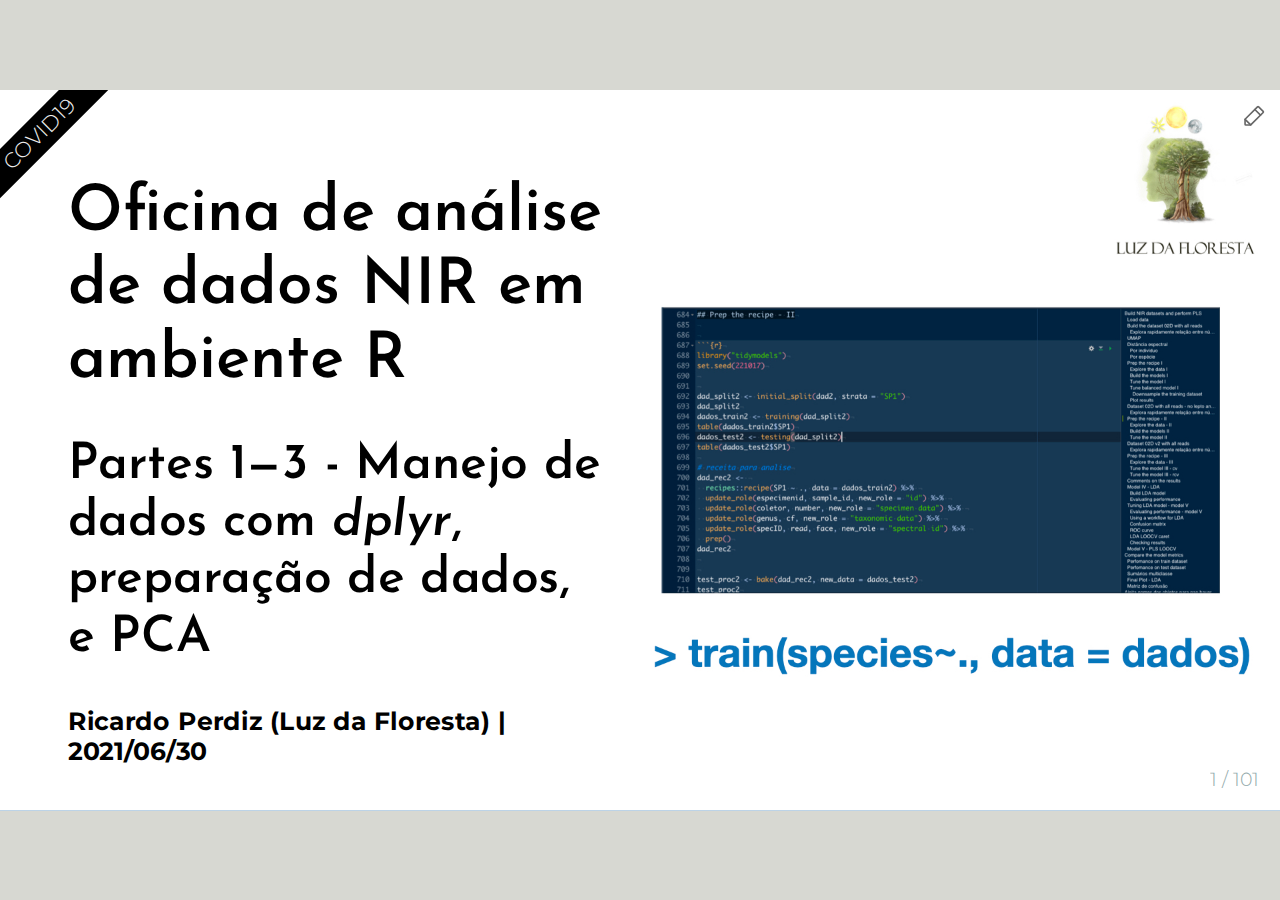
==== 01_dia1/index.html @ 1ee4d9cb "primeiro commit" ====
<!DOCTYPE html>
<html lang="" xml:lang="">
  <head>
    <title>Oficina de análise de dados NIR em ambiente R</title>
    <meta charset="utf-8" />
    <meta name="author" content="Ricardo Perdiz (Luz da Floresta)" />
    <script src="libs/header-attrs-2.10/header-attrs.js"></script>
    <link href="libs/tile-view-0.2.6/tile-view.css" rel="stylesheet" />
    <script src="libs/tile-view-0.2.6/tile-view.js"></script>
    <script src="libs/fabric-4.3.1/fabric.min.js"></script>
    <link href="libs/xaringanExtra-scribble-0.0.1/scribble.css" rel="stylesheet" />
    <script src="libs/xaringanExtra-scribble-0.0.1/scribble.js"></script>
    <script>document.addEventListener('DOMContentLoaded', function() { window.xeScribble = new Scribble({"pen_color":["#FF0000"],"pen_size":3,"eraser_size":30,"palette":[]}) })</script>
    <link href="libs/tachyons-4.12.0/tachyons.min.css" rel="stylesheet" />
    <script src="libs/xaringanExtra_fit-screen-0.2.6/fit-screen.js"></script>
    <link href="libs/panelset-0.2.6/panelset.css" rel="stylesheet" />
    <script src="libs/panelset-0.2.6/panelset.js"></script>
    <meta name="description" content="Oficina para aprendizagem prática em ambiente R de ferramentas para manipular, pré-processar e analisar dados de espectroscopia no infravermelho próximo (NIR)."/>
    <meta name="generator" content="xaringan e remark.js"/>
    <meta name="gitlab-repo" content="ricoperdiz/oficina-dados-nir"/>
    <meta name="twitter:title" content="Oficina de análise de dados NIR em ambiente R - Partes 1—3 - Manejo de dados com *dplyr*, preparação de dados, e PCA"/>
    <meta name="twitter:description" content="Oficina para aprendizagem prática em ambiente R de ferramentas para manipular, pré-processar e analisar dados de espectroscopia no infravermelho próximo (NIR)."/>
    <meta name="twitter:url" content="https://oficina-dados-nir-dia01.netlify.app"/>
    <meta name="twitter:image:src" content="https://gitlab.com/ricoperdiz/oficina-dados-nir/-/blob/main/01_dia1/share-card.png"/>
    <meta name="twitter:image:alt" content="Slide título da oficina Análise de dados NIR em ambiente R: Manejo de dados com *dplyr*, preparação de dados, e PCA, apresentado de forma privada a um grupo de estudantes no dia 30 de junho de 2021."/>
    <meta name="twitter:card" content="summary_large_image"/>
    <meta name="twitter:creator" content="@ricoperdiz"/>
    <meta name="twitter:site" content="@ricoperdiz"/>
    <meta property="og:title" content="Oficina de análise de dados NIR em ambiente R - Partes 1—3 - Manejo de dados com *dplyr*, preparação de dados, e PCA"/>
    <meta property="og:description" content="Oficina para aprendizagem prática em ambiente R de ferramentas para manipular, pré-processar e analisar dados de espectroscopia no infravermelho próximo (NIR)."/>
    <meta property="og:url" content="https://oficina-dados-nir-dia01.netlify.app"/>
    <meta property="og:image" content="https://gitlab.com/ricoperdiz/oficina-dados-nir/-/blob/main/01_dia1/share-card.png"/>
    <meta property="og:image:alt" content="Slide título da oficina Análise de dados NIR em ambiente R: Manejo de dados com *dplyr*, preparação de dados, e PCA, apresentado de forma privada a um grupo de estudantes no dia 30 de junho de 2021."/>
    <meta property="og:type" content="website"/>
    <meta property="og:locale" content="en_US"/>
    <meta property="article:author" content="Ricardo de Oliveira Perdiz"/>
    <link rel="stylesheet" href="css/xaringan-themer.css" type="text/css" />
    <link rel="stylesheet" href="css/footer-header.css" type="text/css" />
    <link rel="stylesheet" href="css/ribbon.css" type="text/css" />
    <link rel="stylesheet" href="css/custom.css" type="text/css" />
  </head>
  <body>
    <textarea id="source">








layout: false

name: title
class: left, bottom
background-image: url("figuras/title-slide.001.jpeg")
background-size: contain

.pull-left[

# .midlarge[.black[Oficina de análise de dados NIR em ambiente R]]

## .mid[.black[Partes 1—3 - Manejo de dados com *dplyr*, preparação de dados, e PCA]]

#### .large[.black[Ricardo Perdiz (Luz da Floresta) | 2021/06/30]]

]

&lt;div class="cr cr-top cr-left cr-sticky cr-black"&gt;COVID19&lt;/div&gt;

---



class: middle, center, hide_logo
background-image: url("figuras/who-am-i.001.jpeg")
background-size: cover


.pull-left[

### Sobre mim

&lt;img style="border-radius: 60%;" src="figuras/ROPerdiz.jpg" width="100px"/&gt;

  **Dr. em Botânica (INPA)**  
  **Analista de dados**  
  
  [&lt;svg viewBox="0 0 496 512" style="height:1em;position:relative;display:inline-block;top:.1em;" xmlns="http://www.w3.org/2000/svg"&gt;  &lt;path d="M165.9 397.4c0 2-2.3 3.6-5.2 3.6-3.3.3-5.6-1.3-5.6-3.6 0-2 2.3-3.6 5.2-3.6 3-.3 5.6 1.3 5.6 3.6zm-31.1-4.5c-.7 2 1.3 4.3 4.3 4.9 2.6 1 5.6 0 6.2-2s-1.3-4.3-4.3-5.2c-2.6-.7-5.5.3-6.2 2.3zm44.2-1.7c-2.9.7-4.9 2.6-4.6 4.9.3 2 2.9 3.3 5.9 2.6 2.9-.7 4.9-2.6 4.6-4.6-.3-1.9-3-3.2-5.9-2.9zM244.8 8C106.1 8 0 113.3 0 252c0 110.9 69.8 205.8 169.5 239.2 12.8 2.3 17.3-5.6 17.3-12.1 0-6.2-.3-40.4-.3-61.4 0 0-70 15-84.7-29.8 0 0-11.4-29.1-27.8-36.6 0 0-22.9-15.7 1.6-15.4 0 0 24.9 2 38.6 25.8 21.9 38.6 58.6 27.5 72.9 20.9 2.3-16 8.8-27.1 16-33.7-55.9-6.2-112.3-14.3-112.3-110.5 0-27.5 7.6-41.3 23.6-58.9-2.6-6.5-11.1-33.3 2.6-67.9 20.9-6.5 69 27 69 27 20-5.6 41.5-8.5 62.8-8.5s42.8 2.9 62.8 8.5c0 0 48.1-33.6 69-27 13.7 34.7 5.2 61.4 2.6 67.9 16 17.7 25.8 31.5 25.8 58.9 0 96.5-58.9 104.2-114.8 110.5 9.2 7.9 17 22.9 17 46.4 0 33.7-.3 75.4-.3 83.6 0 6.5 4.6 14.4 17.3 12.1C428.2 457.8 496 362.9 496 252 496 113.3 383.5 8 244.8 8zM97.2 352.9c-1.3 1-1 3.3.7 5.2 1.6 1.6 3.9 2.3 5.2 1 1.3-1 1-3.3-.7-5.2-1.6-1.6-3.9-2.3-5.2-1zm-10.8-8.1c-.7 1.3.3 2.9 2.3 3.9 1.6 1 3.6.7 4.3-.7.7-1.3-.3-2.9-2.3-3.9-2-.6-3.6-.3-4.3.7zm32.4 35.6c-1.6 1.3-1 4.3 1.3 6.2 2.3 2.3 5.2 2.6 6.5 1 1.3-1.3.7-4.3-1.3-6.2-2.2-2.3-5.2-2.6-6.5-1zm-11.4-14.7c-1.6 1-1.6 3.6 0 5.9 1.6 2.3 4.3 3.3 5.6 2.3 1.6-1.3 1.6-3.9 0-6.2-1.4-2.3-4-3.3-5.6-2z"&gt;&lt;/path&gt;&lt;/svg&gt; @ricoperdiz](https://github.com/ricoperdiz)  
  [&lt;svg viewBox="0 0 512 512" style="height:1em;position:relative;display:inline-block;top:.1em;" xmlns="http://www.w3.org/2000/svg"&gt;  &lt;path d="M459.37 151.716c.325 4.548.325 9.097.325 13.645 0 138.72-105.583 298.558-298.558 298.558-59.452 0-114.68-17.219-161.137-47.106 8.447.974 16.568 1.299 25.34 1.299 49.055 0 94.213-16.568 130.274-44.832-46.132-.975-84.792-31.188-98.112-72.772 6.498.974 12.995 1.624 19.818 1.624 9.421 0 18.843-1.3 27.614-3.573-48.081-9.747-84.143-51.98-84.143-102.985v-1.299c13.969 7.797 30.214 12.67 47.431 13.319-28.264-18.843-46.781-51.005-46.781-87.391 0-19.492 5.197-37.36 14.294-52.954 51.655 63.675 129.3 105.258 216.365 109.807-1.624-7.797-2.599-15.918-2.599-24.04 0-57.828 46.782-104.934 104.934-104.934 30.213 0 57.502 12.67 76.67 33.137 23.715-4.548 46.456-13.32 66.599-25.34-7.798 24.366-24.366 44.833-46.132 57.827 21.117-2.273 41.584-8.122 60.426-16.243-14.292 20.791-32.161 39.308-52.628 54.253z"&gt;&lt;/path&gt;&lt;/svg&gt; @ricoperdiz](https://twitter.com/ricoperdiz)  
  [&lt;svg viewBox="0 0 512 512" style="height:1em;position:relative;display:inline-block;top:.1em;" xmlns="http://www.w3.org/2000/svg"&gt;  &lt;path d="M326.612 185.391c59.747 59.809 58.927 155.698.36 214.59-.11.12-.24.25-.36.37l-67.2 67.2c-59.27 59.27-155.699 59.262-214.96 0-59.27-59.26-59.27-155.7 0-214.96l37.106-37.106c9.84-9.84 26.786-3.3 27.294 10.606.648 17.722 3.826 35.527 9.69 52.721 1.986 5.822.567 12.262-3.783 16.612l-13.087 13.087c-28.026 28.026-28.905 73.66-1.155 101.96 28.024 28.579 74.086 28.749 102.325.51l67.2-67.19c28.191-28.191 28.073-73.757 0-101.83-3.701-3.694-7.429-6.564-10.341-8.569a16.037 16.037 0 0 1-6.947-12.606c-.396-10.567 3.348-21.456 11.698-29.806l21.054-21.055c5.521-5.521 14.182-6.199 20.584-1.731a152.482 152.482 0 0 1 20.522 17.197zM467.547 44.449c-59.261-59.262-155.69-59.27-214.96 0l-67.2 67.2c-.12.12-.25.25-.36.37-58.566 58.892-59.387 154.781.36 214.59a152.454 152.454 0 0 0 20.521 17.196c6.402 4.468 15.064 3.789 20.584-1.731l21.054-21.055c8.35-8.35 12.094-19.239 11.698-29.806a16.037 16.037 0 0 0-6.947-12.606c-2.912-2.005-6.64-4.875-10.341-8.569-28.073-28.073-28.191-73.639 0-101.83l67.2-67.19c28.239-28.239 74.3-28.069 102.325.51 27.75 28.3 26.872 73.934-1.155 101.96l-13.087 13.087c-4.35 4.35-5.769 10.79-3.783 16.612 5.864 17.194 9.042 34.999 9.69 52.721.509 13.906 17.454 20.446 27.294 10.606l37.106-37.106c59.271-59.259 59.271-155.699.001-214.959z"&gt;&lt;/path&gt;&lt;/svg&gt; ricardoperdiz.com](https://ricardoperdiz.com)  
  [&lt;svg viewBox="0 0 512 512" style="height:1em;position:relative;display:inline-block;top:.1em;" xmlns="http://www.w3.org/2000/svg"&gt;  &lt;path d="M440 6.5L24 246.4c-34.4 19.9-31.1 70.8 5.7 85.9L144 379.6V464c0 46.4 59.2 65.5 86.6 28.6l43.8-59.1 111.9 46.2c5.9 2.4 12.1 3.6 18.3 3.6 8.2 0 16.3-2.1 23.6-6.2 12.8-7.2 21.6-20 23.9-34.5l59.4-387.2c6.1-40.1-36.9-68.8-71.5-48.9zM192 464v-64.6l36.6 15.1L192 464zm212.6-28.7l-153.8-63.5L391 169.5c10.7-15.5-9.5-33.5-23.7-21.2L155.8 332.6 48 288 464 48l-59.4 387.3z"&gt;&lt;/path&gt;&lt;/svg&gt; ricoperdiz@gmail.com](mailto:ricoperdiz@gmail.com)  

]

&lt;div class="cr cr-top cr-left cr-sticky cr-black"&gt;COVID19&lt;/div&gt;

---

layout: true

&lt;div class="cr cr-top cr-left cr-sticky cr-black"&gt;COVID19&lt;/div&gt;

&lt;a class="footer-link" href="https://gitlab.com/ricoperdiz/oficina-dados-nir"&gt;Análise de dados NIR em R&lt;/a&gt;

---

# Sumário


### Uma breve [introdução](#intro)

--

### Manipulação de dados com o pacote [dplyr](#dplyr)

--

### [Preparação dos dados](#prep-dados) para análise

--

### Análise de componentes principais [(PCA)](#pca)

---
name: intro
# "There should be one – and preferably only one – obvious way to do it." (The Zen of Python)&lt;sup&gt;1&lt;/sup&gt;

--

#### *Paradigma em linguagens de programação.*  

--

## "There’s more than one way to do it" (**Perl**, **R**)


.footnote2[
1: [The Zen of Python](https://zen-of-python.info/beautiful-is-better-than-ugly.html)
]


---

# Há mais de uma maneira de se fazer uma determinada ação no R


```r
plot(mtcars$hp, mtcars$mpg)


plot(mpg ~ hp, data = mtcars)

library(lattice)
xyplot(mpg ~ hp, data = mtcars)

library(ggplot2)
ggplot(mtcars, aes(x = hp, y = mpg)) + geom_point()
```

???

Várias maneiras de se fazer algo em R, todas com vantagens e desvantagens.
O guia de desenvolvedor do Python afirma:
R é muito diferente de Python nesse aspecto. Uma vantagem da diversidade de interfaces do R é que ela pode se desenvolver com o tempo e se ajustar às diferentes necessidades dos usuários.

---
class:center, inverse, middle

# Por que ensinar ferramentas do *tidyverse*, *caret* e *tidymodels*?

--

### Enraizar a idéia de ter *UM* conjunto de ferramentas para trabalhar e analisar os dados

---

# Instruções gerais


```r
data.frame(a = 1:10, b = 1:10)
```

--

### Um código por linha!


```r
data.frame(
  a = 1:10,
  b = 1:10)
```

---

# Instruções gerais

### Dúvidas?

--

### Dúvidas de R básico, eu vou apontar onde descobrir a solução, mas não vou focar em resolver nesta oficina.

--

### Podem parar e perguntar!


---

# Dados para a oficina

--

### 1. Conjunto de dados `nir_data`&lt;sup&gt;1&lt;/sup&gt;, que acompanha o pacote `NIRtools`&lt;sup&gt;2&lt;/sup&gt;.  
--

### 2. Próprios dados


.footnote2[
1. Perdiz (2020) Delimitação específica e filogeografia do complexo *Protium aracouchini* (Aubl.) Marchand (Burseraceae). Tese de doutorado. Programa de pós-graduação em Ciências Biológicas, INPA, Manaus, Amazonas, Brasil. &lt;https://repositorio.inpa.gov.br/handle/1/36948&gt;  

2. Perdiz (2021) &lt;https://github.com/ricoperdiz/NIRtools&gt;  

]

???

Vou utilizar o conjunto de dados `nir_data`, um subconjunto proveniente de minha tese de doutorado (Perdiz 2020), e que acompanha o pacote `NIRtools` (Perdiz 2021) para servir como exemplo para as análises neste tutorial.
Vale ressaltar que esse conjunto de dados é **extremamente pequeno**, por isso desconsidere os resultados das análises.
Ele servirá apenas de guia para abordar os procedimentos aqui abordados.  

---
name: dados
## Importação dos dados `nir_data`&lt;sup&gt;1&lt;/sup&gt;

Para ler o conjunto de dados que utilizarei nesta oficina, basta rodar o comando abaixo:


```r
dados &lt;-
  read.table("https://raw.githubusercontent.com/ricoperdiz/NIRtools/master/inst/extdata/nir_data.csv", sep = "\t", header = TRUE, as.is = TRUE)
```

.footnote2[

1. Perdiz (2020) &lt;https://repositorio.inpa.gov.br/handle/1/36948&gt;  

]

--

De maneira alternativa, você pode ler estes dados utilizando a função `fread()` do pacote `data.table`:


```r
library("data.table")
dados &lt;-
  fread("https://raw.githubusercontent.com/ricoperdiz/NIRtools/master/inst/extdata/nir_data.csv")
```



---

## Importação de dados próprios

De maneira alternativa, como no exemplo anterior, você pode utilizar a função `fread()` do pacote `data.table`. Esta função não exige a especificação do separador, pois é automaticamente descoberto:


```r
library("data.table")
dados &lt;- fread("MEUSDADOS.csv")
```

---

## Transformação do `data.frame` em um `tibble`&lt;sup&gt;1&lt;/sup&gt;


```r
library("tibble")
dados &lt;- as_tibble(dados)
head(dados)
```

```
## # A tibble: 6 × 1,562
##   especimenid SP1            face  coletor number X10001.03 X3999.64 X4003.497
##         &lt;int&gt; &lt;chr&gt;          &lt;chr&gt; &lt;chr&gt;    &lt;int&gt;     &lt;dbl&gt;    &lt;dbl&gt;     &lt;dbl&gt;
## 1       10194 P. aracouchini abax… Perdiz…   2856     0.278    0.596     0.596
## 2       10194 P. aracouchini adax… Perdiz…   2856     0.254    0.567     0.567
## 3       10194 P. aracouchini abax… Perdiz…   2856     0.273    0.581     0.582
## 4       10194 P. aracouchini adax… Perdiz…   2856     0.258    0.576     0.577
## 5       10194 P. aracouchini abax… Perdiz…   2856     0.278    0.596     0.596
## 6       10194 P. aracouchini adax… Perdiz…   2856     0.254    0.567     0.567
## # … with 1,554 more variables: X4007.354 &lt;dbl&gt;, X4011.211 &lt;dbl&gt;,
## #   X4015.068 &lt;dbl&gt;, X4018.925 &lt;dbl&gt;, X4022.781 &lt;dbl&gt;, X4026.638 &lt;dbl&gt;,
## #   X4030.495 &lt;dbl&gt;, X4034.352 &lt;dbl&gt;, X4038.209 &lt;dbl&gt;, X4042.066 &lt;dbl&gt;,
## #   X4045.923 &lt;dbl&gt;, X4049.78 &lt;dbl&gt;, X4053.637 &lt;dbl&gt;, X4057.494 &lt;dbl&gt;,
## #   X4061.351 &lt;dbl&gt;, X4065.208 &lt;dbl&gt;, X4069.065 &lt;dbl&gt;, X4072.922 &lt;dbl&gt;,
## #   X4076.779 &lt;dbl&gt;, X4080.635 &lt;dbl&gt;, X4084.492 &lt;dbl&gt;, X4088.349 &lt;dbl&gt;,
## #   X4092.206 &lt;dbl&gt;, X4096.063 &lt;dbl&gt;, X4099.92 &lt;dbl&gt;, X4103.777 &lt;dbl&gt;, …
```

.footnote2[

1. Este passo **NÃO É NECESSÁRIO**. Ele facilita apenas a visualização dos dados no console, e indica o tipo de cada variável em seu conjunto de dados. Saiba mais sobre um `tibble` em [https://r4ds.had.co.nz/tibbles.html](https://r4ds.had.co.nz/tibbles.html).  

]

---


## Checagem básica

Primeiras 10 linhas e 5 colunas


```r
dados[1:10, 1:5]
```

```
## # A tibble: 10 × 5
##    especimenid SP1            face    coletor      number
##          &lt;int&gt; &lt;chr&gt;          &lt;chr&gt;   &lt;chr&gt;         &lt;int&gt;
##  1       10194 P. aracouchini abaxial Perdiz, R.O.   2856
##  2       10194 P. aracouchini adaxial Perdiz, R.O.   2856
##  3       10194 P. aracouchini abaxial Perdiz, R.O.   2856
##  4       10194 P. aracouchini adaxial Perdiz, R.O.   2856
##  5       10194 P. aracouchini abaxial Perdiz, R.O.   2856
##  6       10194 P. aracouchini adaxial Perdiz, R.O.   2856
##  7       10194 P. aracouchini abaxial Perdiz, R.O.   2856
##  8       10194 P. aracouchini adaxial Perdiz, R.O.   2856
##  9       10196 P. aracouchini abaxial Perdiz, R.O.   2858
## 10       10196 P. aracouchini adaxial Perdiz, R.O.   2858
```

---

## Estrutura dos dados


```r
str(dados[, 1:15])
```

```
## tibble [48 × 15] (S3: tbl_df/tbl/data.frame)
##  $ especimenid: int [1:48] 10194 10194 10194 10194 10194 10194 10194 10194 10196 10196 ...
##  $ SP1        : chr [1:48] "P. aracouchini" "P. aracouchini" "P. aracouchini" "P. aracouchini" ...
##  $ face       : chr [1:48] "abaxial" "adaxial" "abaxial" "adaxial" ...
##  $ coletor    : chr [1:48] "Perdiz, R.O." "Perdiz, R.O." "Perdiz, R.O." "Perdiz, R.O." ...
##  $ number     : int [1:48] 2856 2856 2856 2856 2856 2856 2856 2856 2858 2858 ...
##  $ X10001.03  : num [1:48] 0.278 0.254 0.273 0.258 0.278 ...
##  $ X3999.64   : num [1:48] 0.596 0.567 0.581 0.576 0.596 ...
##  $ X4003.497  : num [1:48] 0.596 0.567 0.582 0.577 0.596 ...
##  $ X4007.354  : num [1:48] 0.596 0.567 0.582 0.577 0.596 ...
##  $ X4011.211  : num [1:48] 0.596 0.567 0.582 0.577 0.596 ...
##  $ X4015.068  : num [1:48] 0.596 0.567 0.581 0.576 0.596 ...
##  $ X4018.925  : num [1:48] 0.595 0.566 0.58 0.575 0.595 ...
##  $ X4022.781  : num [1:48] 0.593 0.565 0.579 0.574 0.593 ...
##  $ X4026.638  : num [1:48] 0.592 0.563 0.578 0.573 0.592 ...
##  $ X4030.495  : num [1:48] 0.59 0.562 0.576 0.571 0.59 ...
##  - attr(*, ".internal.selfref")=&lt;externalptr&gt;
```

---

## Contagem de número de amostras por determinada categoria

`SP1` é a variável que contem nome de espécie em meu conjunto de dados: 


```r
table(dados$SP1)
```

```
## 
## P. aracouchini   P. calanense 
##             24             24
```


---

.pull-left[
## Plot - `NIRtools`&lt;sup&gt;1&lt;/sup&gt;

Função `nirdf()`&lt;sup&gt;2,3&lt;/sup&gt; converte um objeto com dados NIR em um objeto de classe `nirdf`, o que permite então utilizar u método próprio para plotar em R usando a função `plot()`.  


```r
nirdad &lt;-
  NIRtools::nirdf(
    dados,
    category = "SP1",
    measure_columns = grep("^X", names(dados), value = TRUE),
    measure_columns_prefix = "X"
  )
```
]

.pull-right[

```r
plot(nirdad, "SP1",
     cex_pt = .7,
     cex_leg = 2,
     text_font = 3)
```

![](index_files/figure-html/unnamed-chunk-14-1.png)&lt;!-- --&gt;
]

.footnote2[
1. Perdiz (2021). &lt;https://github.com/ricoperdiz/NIRtools&gt;.  
2. Ver tutorial em &lt;https://github.com/ricoperdiz/NIRtools&gt; para aprender a usar a função `nirdad`.  

3. Outra alternativa é utilizar os passos contidos em &lt;http://botanicaamazonica.wiki.br/labotam/doku.php?id=analises:nir:ver_spectra&gt;, de autoria do [Dr. Alberto Vicentini (INPA)](http://botanicaamazonica.wiki.br/labotam/doku.php?id=alunos:a.vicentini:inicio).  
]

---
name: dplyr
class: inverse, center, middle

# Manipulação de dados com o pacote *dplyr*

---
class: middle

.pull-left[
# O que é o dplyr?

![](doubt-1246169-639x521.jpg)

]

--

.pull-right[

### Funções ou **verbos** para manipular e sumarizar dados tabulados.  

### **Não** é um pacote de **ações rápidas**.  

### Nomes de funções facilitam a memorização.  

### Nomes sem aspas dentro das funções!

]

???

Este pacote possui uma série de funções/**verbos** para manipular e sumarizar dados tabulados.  
Não é o pacote mais rápido ou eficiente para fazer tais ações.  
Porém, o uso de funções cujos nomes nos remetem às ações que efetuamos rotineiramente com dados facilita a memorização.  
Somado a isso, não temos a necessidade de usar aspas nos nomes das variáveis, o que acelera a digitação.  

---

## Principais funções do pacote `dplyr`

* Seleção de colunas - `select()`

--

* Ordenar linhas - `arrange()`

--

* Filtrar linhas - `filter()`

--

* Criar novas colunas - `mutate()`

--

* Sumarizar resultados - `summarise()`

--

* Função especial para agrupamentos - `group_by()`

---

## Carregando o pacote


```r
library("dplyr")
```

---

## Atenção na hora de carregar os pacotes

--

### Ordem de carregar pacotes é IMPORTANTE!



```r
library("MASS")
library("dplyr")
```

![](figuras/library-mass-dplyr.png)

---

### `select()` do dplyr funciona!


```r
select(mtcars, mpg)
```

![](figuras/library-mass-dplyr-ok.png)

---

### Conflito com funções de mesmo nome!


```r
library("dplyr")
library("MASS")
```

![](figuras/library-dplyr-mass.png)

---

### Erro em `select()` do dplyr!


```r
select(mtcars, mpg)
```

![](figuras/library-dplyr-mass-error.png)

---

## Selecionando colunas com `select()`

**Podemos selecionar quantas colunas desejarmos.**  

--

### Uma coluna


```r
select(dados, especimenid)
```

```
## # A tibble: 48 × 1
##    especimenid
##          &lt;int&gt;
##  1       10194
##  2       10194
##  3       10194
##  4       10194
##  5       10194
##  6       10194
##  7       10194
##  8       10194
##  9       10196
## 10       10196
## # … with 38 more rows
```

???

Para selecionar uma coluna, usamos a função select().
O primeiro argumento é o nome do data.frame, `dados`; a partir do segundo argumento, colocamos os nomes das colunas sem aspas.

---

## Selecionando colunas com `select()`

### *Duas* colunas


```r
select(dados, especimenid, SP1)
```

```
## # A tibble: 48 × 2
##    especimenid SP1           
##          &lt;int&gt; &lt;chr&gt;         
##  1       10194 P. aracouchini
##  2       10194 P. aracouchini
##  3       10194 P. aracouchini
##  4       10194 P. aracouchini
##  5       10194 P. aracouchini
##  6       10194 P. aracouchini
##  7       10194 P. aracouchini
##  8       10194 P. aracouchini
##  9       10196 P. aracouchini
## 10       10196 P. aracouchini
## # … with 38 more rows
```

---

## Selecionando colunas com `select()`

### *Múltiplas* colunas


```r
select(dados, especimenid, SP1, coletor, number)
```

```
## # A tibble: 48 × 4
##    especimenid SP1            coletor      number
##          &lt;int&gt; &lt;chr&gt;          &lt;chr&gt;         &lt;int&gt;
##  1       10194 P. aracouchini Perdiz, R.O.   2856
##  2       10194 P. aracouchini Perdiz, R.O.   2856
##  3       10194 P. aracouchini Perdiz, R.O.   2856
##  4       10194 P. aracouchini Perdiz, R.O.   2856
##  5       10194 P. aracouchini Perdiz, R.O.   2856
##  6       10194 P. aracouchini Perdiz, R.O.   2856
##  7       10194 P. aracouchini Perdiz, R.O.   2856
##  8       10194 P. aracouchini Perdiz, R.O.   2856
##  9       10196 P. aracouchini Perdiz, R.O.   2858
## 10       10196 P. aracouchini Perdiz, R.O.   2858
## # … with 38 more rows
```

---

## Remoção de colunas

### Uma coluna


```r
dados_1colunaremovida &lt;- select(dados, -especimenid)
head(dados_1colunaremovida)
```

```
## # A tibble: 6 × 1,561
##   SP1    face  coletor number X10001.03 X3999.64 X4003.497 X4007.354 X4011.211
##   &lt;chr&gt;  &lt;chr&gt; &lt;chr&gt;    &lt;int&gt;     &lt;dbl&gt;    &lt;dbl&gt;     &lt;dbl&gt;     &lt;dbl&gt;     &lt;dbl&gt;
## 1 P. ar… abax… Perdiz…   2856     0.278    0.596     0.596     0.596     0.596
## 2 P. ar… adax… Perdiz…   2856     0.254    0.567     0.567     0.567     0.567
## 3 P. ar… abax… Perdiz…   2856     0.273    0.581     0.582     0.582     0.582
## 4 P. ar… adax… Perdiz…   2856     0.258    0.576     0.577     0.577     0.577
## 5 P. ar… abax… Perdiz…   2856     0.278    0.596     0.596     0.596     0.596
## 6 P. ar… adax… Perdiz…   2856     0.254    0.567     0.567     0.567     0.567
## # … with 1,552 more variables: X4015.068 &lt;dbl&gt;, X4018.925 &lt;dbl&gt;,
## #   X4022.781 &lt;dbl&gt;, X4026.638 &lt;dbl&gt;, X4030.495 &lt;dbl&gt;, X4034.352 &lt;dbl&gt;,
## #   X4038.209 &lt;dbl&gt;, X4042.066 &lt;dbl&gt;, X4045.923 &lt;dbl&gt;, X4049.78 &lt;dbl&gt;,
## #   X4053.637 &lt;dbl&gt;, X4057.494 &lt;dbl&gt;, X4061.351 &lt;dbl&gt;, X4065.208 &lt;dbl&gt;,
## #   X4069.065 &lt;dbl&gt;, X4072.922 &lt;dbl&gt;, X4076.779 &lt;dbl&gt;, X4080.635 &lt;dbl&gt;,
## #   X4084.492 &lt;dbl&gt;, X4088.349 &lt;dbl&gt;, X4092.206 &lt;dbl&gt;, X4096.063 &lt;dbl&gt;,
## #   X4099.92 &lt;dbl&gt;, X4103.777 &lt;dbl&gt;, X4107.634 &lt;dbl&gt;, X4111.491 &lt;dbl&gt;, …
```


---

## Remoção de colunas

### Duas colunas


```r
dados_2colunasremovidas &lt;- select(dados, -especimenid, -SP1)
head(dados_2colunasremovidas)
```

```
## # A tibble: 6 × 1,560
##   face    coletor      number X10001.03 X3999.64 X4003.497 X4007.354 X4011.211
##   &lt;chr&gt;   &lt;chr&gt;         &lt;int&gt;     &lt;dbl&gt;    &lt;dbl&gt;     &lt;dbl&gt;     &lt;dbl&gt;     &lt;dbl&gt;
## 1 abaxial Perdiz, R.O.   2856     0.278    0.596     0.596     0.596     0.596
## 2 adaxial Perdiz, R.O.   2856     0.254    0.567     0.567     0.567     0.567
## 3 abaxial Perdiz, R.O.   2856     0.273    0.581     0.582     0.582     0.582
## 4 adaxial Perdiz, R.O.   2856     0.258    0.576     0.577     0.577     0.577
## 5 abaxial Perdiz, R.O.   2856     0.278    0.596     0.596     0.596     0.596
## 6 adaxial Perdiz, R.O.   2856     0.254    0.567     0.567     0.567     0.567
## # … with 1,552 more variables: X4015.068 &lt;dbl&gt;, X4018.925 &lt;dbl&gt;,
## #   X4022.781 &lt;dbl&gt;, X4026.638 &lt;dbl&gt;, X4030.495 &lt;dbl&gt;, X4034.352 &lt;dbl&gt;,
## #   X4038.209 &lt;dbl&gt;, X4042.066 &lt;dbl&gt;, X4045.923 &lt;dbl&gt;, X4049.78 &lt;dbl&gt;,
## #   X4053.637 &lt;dbl&gt;, X4057.494 &lt;dbl&gt;, X4061.351 &lt;dbl&gt;, X4065.208 &lt;dbl&gt;,
## #   X4069.065 &lt;dbl&gt;, X4072.922 &lt;dbl&gt;, X4076.779 &lt;dbl&gt;, X4080.635 &lt;dbl&gt;,
## #   X4084.492 &lt;dbl&gt;, X4088.349 &lt;dbl&gt;, X4092.206 &lt;dbl&gt;, X4096.063 &lt;dbl&gt;,
## #   X4099.92 &lt;dbl&gt;, X4103.777 &lt;dbl&gt;, X4107.634 &lt;dbl&gt;, X4111.491 &lt;dbl&gt;, …
```


---

## Remoção de colunas

### Múltiplas colunas


```r
multiplas_colunas_removidas &lt;- select(dados, -one_of(c("especimenid", "SP1", "face")))
head(multiplas_colunas_removidas)
```

```
## # A tibble: 6 × 1,559
##   coletor    number X10001.03 X3999.64 X4003.497 X4007.354 X4011.211 X4015.068
##   &lt;chr&gt;       &lt;int&gt;     &lt;dbl&gt;    &lt;dbl&gt;     &lt;dbl&gt;     &lt;dbl&gt;     &lt;dbl&gt;     &lt;dbl&gt;
## 1 Perdiz, R…   2856     0.278    0.596     0.596     0.596     0.596     0.596
## 2 Perdiz, R…   2856     0.254    0.567     0.567     0.567     0.567     0.567
## 3 Perdiz, R…   2856     0.273    0.581     0.582     0.582     0.582     0.581
## 4 Perdiz, R…   2856     0.258    0.576     0.577     0.577     0.577     0.576
## 5 Perdiz, R…   2856     0.278    0.596     0.596     0.596     0.596     0.596
## 6 Perdiz, R…   2856     0.254    0.567     0.567     0.567     0.567     0.567
## # … with 1,551 more variables: X4018.925 &lt;dbl&gt;, X4022.781 &lt;dbl&gt;,
## #   X4026.638 &lt;dbl&gt;, X4030.495 &lt;dbl&gt;, X4034.352 &lt;dbl&gt;, X4038.209 &lt;dbl&gt;,
## #   X4042.066 &lt;dbl&gt;, X4045.923 &lt;dbl&gt;, X4049.78 &lt;dbl&gt;, X4053.637 &lt;dbl&gt;,
## #   X4057.494 &lt;dbl&gt;, X4061.351 &lt;dbl&gt;, X4065.208 &lt;dbl&gt;, X4069.065 &lt;dbl&gt;,
## #   X4072.922 &lt;dbl&gt;, X4076.779 &lt;dbl&gt;, X4080.635 &lt;dbl&gt;, X4084.492 &lt;dbl&gt;,
## #   X4088.349 &lt;dbl&gt;, X4092.206 &lt;dbl&gt;, X4096.063 &lt;dbl&gt;, X4099.92 &lt;dbl&gt;,
## #   X4103.777 &lt;dbl&gt;, X4107.634 &lt;dbl&gt;, X4111.491 &lt;dbl&gt;, X4115.348 &lt;dbl&gt;, …
```

---

## Reordenar colunas


```r
select(dados, SP1, number, coletor)
```

```
## # A tibble: 48 × 3
##    SP1            number coletor     
##    &lt;chr&gt;           &lt;int&gt; &lt;chr&gt;       
##  1 P. aracouchini   2856 Perdiz, R.O.
##  2 P. aracouchini   2856 Perdiz, R.O.
##  3 P. aracouchini   2856 Perdiz, R.O.
##  4 P. aracouchini   2856 Perdiz, R.O.
##  5 P. aracouchini   2856 Perdiz, R.O.
##  6 P. aracouchini   2856 Perdiz, R.O.
##  7 P. aracouchini   2856 Perdiz, R.O.
##  8 P. aracouchini   2856 Perdiz, R.O.
##  9 P. aracouchini   2858 Perdiz, R.O.
## 10 P. aracouchini   2858 Perdiz, R.O.
## # … with 38 more rows
```

---

## Reordenar colunas com `everything()`


```r
select(dados, coletor, number, everything())
```

```
## # A tibble: 48 × 1,562
##    coletor      number especimenid SP1      face  X10001.03 X3999.64 X4003.497
##    &lt;chr&gt;         &lt;int&gt;       &lt;int&gt; &lt;chr&gt;    &lt;chr&gt;     &lt;dbl&gt;    &lt;dbl&gt;     &lt;dbl&gt;
##  1 Perdiz, R.O.   2856       10194 P. arac… abax…     0.278    0.596     0.596
##  2 Perdiz, R.O.   2856       10194 P. arac… adax…     0.254    0.567     0.567
##  3 Perdiz, R.O.   2856       10194 P. arac… abax…     0.273    0.581     0.582
##  4 Perdiz, R.O.   2856       10194 P. arac… adax…     0.258    0.576     0.577
##  5 Perdiz, R.O.   2856       10194 P. arac… abax…     0.278    0.596     0.596
##  6 Perdiz, R.O.   2856       10194 P. arac… adax…     0.254    0.567     0.567
##  7 Perdiz, R.O.   2856       10194 P. arac… abax…     0.273    0.581     0.582
##  8 Perdiz, R.O.   2856       10194 P. arac… adax…     0.258    0.576     0.577
##  9 Perdiz, R.O.   2858       10196 P. arac… abax…     0.274    0.681     0.681
## 10 Perdiz, R.O.   2858       10196 P. arac… adax…     0.278    0.673     0.672
## # … with 38 more rows, and 1,554 more variables: X4007.354 &lt;dbl&gt;,
## #   X4011.211 &lt;dbl&gt;, X4015.068 &lt;dbl&gt;, X4018.925 &lt;dbl&gt;, X4022.781 &lt;dbl&gt;,
## #   X4026.638 &lt;dbl&gt;, X4030.495 &lt;dbl&gt;, X4034.352 &lt;dbl&gt;, X4038.209 &lt;dbl&gt;,
## #   X4042.066 &lt;dbl&gt;, X4045.923 &lt;dbl&gt;, X4049.78 &lt;dbl&gt;, X4053.637 &lt;dbl&gt;,
## #   X4057.494 &lt;dbl&gt;, X4061.351 &lt;dbl&gt;, X4065.208 &lt;dbl&gt;, X4069.065 &lt;dbl&gt;,
## #   X4072.922 &lt;dbl&gt;, X4076.779 &lt;dbl&gt;, X4080.635 &lt;dbl&gt;, X4084.492 &lt;dbl&gt;,
## #   X4088.349 &lt;dbl&gt;, X4092.206 &lt;dbl&gt;, X4096.063 &lt;dbl&gt;, X4099.92 &lt;dbl&gt;, …
```

---

## Funções auxiliares de `select()`

Há verbos que auxiliam a busca das colunas desejadas.
São eles:  

--

* `starts_with()`: Coluna começa com um prefixo X;
* `ends_with()`: Termina com um sufixo X;
* `contains()`: Contem uma determinada palavra;
* `matches()`: Busca uma expressão regular (veja `?regex`);
* `num_range()`: Busca uma amplitude numérica.

---

## `starts_with()`


```r
select(dados, starts_with("col"))
```

```
## # A tibble: 48 × 1
##    coletor     
##    &lt;chr&gt;       
##  1 Perdiz, R.O.
##  2 Perdiz, R.O.
##  3 Perdiz, R.O.
##  4 Perdiz, R.O.
##  5 Perdiz, R.O.
##  6 Perdiz, R.O.
##  7 Perdiz, R.O.
##  8 Perdiz, R.O.
##  9 Perdiz, R.O.
## 10 Perdiz, R.O.
## # … with 38 more rows
```

---

## `ends_with()`


```r
select(dados, ends_with("r"))
```

```
## # A tibble: 48 × 2
##    coletor      number
##    &lt;chr&gt;         &lt;int&gt;
##  1 Perdiz, R.O.   2856
##  2 Perdiz, R.O.   2856
##  3 Perdiz, R.O.   2856
##  4 Perdiz, R.O.   2856
##  5 Perdiz, R.O.   2856
##  6 Perdiz, R.O.   2856
##  7 Perdiz, R.O.   2856
##  8 Perdiz, R.O.   2856
##  9 Perdiz, R.O.   2858
## 10 Perdiz, R.O.   2858
## # … with 38 more rows
```

---

## `contains()`


```r
select(dados, contains("ol"))
```

```
## # A tibble: 48 × 1
##    coletor     
##    &lt;chr&gt;       
##  1 Perdiz, R.O.
##  2 Perdiz, R.O.
##  3 Perdiz, R.O.
##  4 Perdiz, R.O.
##  5 Perdiz, R.O.
##  6 Perdiz, R.O.
##  7 Perdiz, R.O.
##  8 Perdiz, R.O.
##  9 Perdiz, R.O.
## 10 Perdiz, R.O.
## # … with 38 more rows
```

---

## `matches()`


```r
select(dados, matches("^X[0-9]+\\.97$"))
```

```
## # A tibble: 48 × 1
##    X8438.97
##       &lt;dbl&gt;
##  1    0.294
##  2    0.271
##  3    0.290
##  4    0.275
##  5    0.294
##  6    0.271
##  7    0.290
##  8    0.275
##  9    0.285
## 10    0.290
## # … with 38 more rows
```

---

## `num_range()`


```r
select(dados, num_range("X", seq(from = 3999.64, to = 4007.354, by = 3.857)))
```

```
## # A tibble: 48 × 3
##    X3999.64 X4003.497 X4007.354
##       &lt;dbl&gt;     &lt;dbl&gt;     &lt;dbl&gt;
##  1    0.596     0.596     0.596
##  2    0.567     0.567     0.567
##  3    0.581     0.582     0.582
##  4    0.576     0.577     0.577
##  5    0.596     0.596     0.596
##  6    0.567     0.567     0.567
##  7    0.581     0.582     0.582
##  8    0.576     0.577     0.577
##  9    0.681     0.681     0.681
## 10    0.673     0.672     0.672
## # … with 38 more rows
```

---

## Combinações de linhas distintas - `distinct()`

Ao selecionar diversas colunas, podemos querer ver combinações distintas de linhas.  

--

Usamos então a função `distinct()` para obter essas combinações:


```r
distinct(dados, coletor, number, SP1)
```

```
## # A tibble: 6 × 3
##   SP1            coletor      number
##   &lt;chr&gt;          &lt;chr&gt;         &lt;int&gt;
## 1 P. aracouchini Perdiz, R.O.   2856
## 2 P. aracouchini Perdiz, R.O.   2858
## 3 P. aracouchini Perdiz, R.O.   2859
## 4 P. calanense   Perdiz, R.O.   3236
## 5 P. calanense   Perdiz, R.O.   3237
## 6 P. calanense   Perdiz, R.O.   3239
```

---

## Ordenar linhas - `arrange()`


```r
arrange(dados, number)
```

```
## # A tibble: 48 × 1,562
##    especimenid SP1        face   coletor   number X10001.03 X3999.64 X4003.497
##          &lt;int&gt; &lt;chr&gt;      &lt;chr&gt;  &lt;chr&gt;      &lt;int&gt;     &lt;dbl&gt;    &lt;dbl&gt;     &lt;dbl&gt;
##  1       10194 P. aracou… abaxi… Perdiz, …   2856     0.278    0.596     0.596
##  2       10194 P. aracou… adaxi… Perdiz, …   2856     0.254    0.567     0.567
##  3       10194 P. aracou… abaxi… Perdiz, …   2856     0.273    0.581     0.582
##  4       10194 P. aracou… adaxi… Perdiz, …   2856     0.258    0.576     0.577
##  5       10194 P. aracou… abaxi… Perdiz, …   2856     0.278    0.596     0.596
##  6       10194 P. aracou… adaxi… Perdiz, …   2856     0.254    0.567     0.567
##  7       10194 P. aracou… abaxi… Perdiz, …   2856     0.273    0.581     0.582
##  8       10194 P. aracou… adaxi… Perdiz, …   2856     0.258    0.576     0.577
##  9       10196 P. aracou… abaxi… Perdiz, …   2858     0.274    0.681     0.681
## 10       10196 P. aracou… adaxi… Perdiz, …   2858     0.278    0.673     0.672
## # … with 38 more rows, and 1,554 more variables: X4007.354 &lt;dbl&gt;,
## #   X4011.211 &lt;dbl&gt;, X4015.068 &lt;dbl&gt;, X4018.925 &lt;dbl&gt;, X4022.781 &lt;dbl&gt;,
## #   X4026.638 &lt;dbl&gt;, X4030.495 &lt;dbl&gt;, X4034.352 &lt;dbl&gt;, X4038.209 &lt;dbl&gt;,
## #   X4042.066 &lt;dbl&gt;, X4045.923 &lt;dbl&gt;, X4049.78 &lt;dbl&gt;, X4053.637 &lt;dbl&gt;,
## #   X4057.494 &lt;dbl&gt;, X4061.351 &lt;dbl&gt;, X4065.208 &lt;dbl&gt;, X4069.065 &lt;dbl&gt;,
## #   X4072.922 &lt;dbl&gt;, X4076.779 &lt;dbl&gt;, X4080.635 &lt;dbl&gt;, X4084.492 &lt;dbl&gt;,
## #   X4088.349 &lt;dbl&gt;, X4092.206 &lt;dbl&gt;, X4096.063 &lt;dbl&gt;, X4099.92 &lt;dbl&gt;, …
```

---

## Ordenar linhas - `arrange()`


```r
arrange(dados, desc(number))
```

```
## # A tibble: 48 × 1,562
##    especimenid SP1          face   coletor number X10001.03 X3999.64 X4003.497
##          &lt;int&gt; &lt;chr&gt;        &lt;chr&gt;  &lt;chr&gt;    &lt;int&gt;     &lt;dbl&gt;    &lt;dbl&gt;     &lt;dbl&gt;
##  1       12650 P. calanense abaxi… Perdiz…   3239     0.349    0.733     0.733
##  2       12650 P. calanense adaxi… Perdiz…   3239     0.342    0.744     0.744
##  3       12650 P. calanense abaxi… Perdiz…   3239     0.342    0.713     0.714
##  4       12650 P. calanense adaxi… Perdiz…   3239     0.355    0.773     0.773
##  5       12650 P. calanense abaxi… Perdiz…   3239     0.349    0.733     0.733
##  6       12650 P. calanense adaxi… Perdiz…   3239     0.342    0.744     0.744
##  7       12650 P. calanense abaxi… Perdiz…   3239     0.342    0.713     0.714
##  8       12650 P. calanense adaxi… Perdiz…   3239     0.355    0.773     0.773
##  9       12648 P. calanense abaxi… Perdiz…   3237     0.402    0.745     0.746
## 10       12648 P. calanense adaxi… Perdiz…   3237     0.389    0.757     0.757
## # … with 38 more rows, and 1,554 more variables: X4007.354 &lt;dbl&gt;,
## #   X4011.211 &lt;dbl&gt;, X4015.068 &lt;dbl&gt;, X4018.925 &lt;dbl&gt;, X4022.781 &lt;dbl&gt;,
## #   X4026.638 &lt;dbl&gt;, X4030.495 &lt;dbl&gt;, X4034.352 &lt;dbl&gt;, X4038.209 &lt;dbl&gt;,
## #   X4042.066 &lt;dbl&gt;, X4045.923 &lt;dbl&gt;, X4049.78 &lt;dbl&gt;, X4053.637 &lt;dbl&gt;,
## #   X4057.494 &lt;dbl&gt;, X4061.351 &lt;dbl&gt;, X4065.208 &lt;dbl&gt;, X4069.065 &lt;dbl&gt;,
## #   X4072.922 &lt;dbl&gt;, X4076.779 &lt;dbl&gt;, X4080.635 &lt;dbl&gt;, X4084.492 &lt;dbl&gt;,
## #   X4088.349 &lt;dbl&gt;, X4092.206 &lt;dbl&gt;, X4096.063 &lt;dbl&gt;, X4099.92 &lt;dbl&gt;, …
```

---

## Filtragem de linhas - `filter()`


```r
filter(dados, SP1 == "P. calanense")
```

```
## # A tibble: 24 × 1,562
##    especimenid SP1          face   coletor number X10001.03 X3999.64 X4003.497
##          &lt;int&gt; &lt;chr&gt;        &lt;chr&gt;  &lt;chr&gt;    &lt;int&gt;     &lt;dbl&gt;    &lt;dbl&gt;     &lt;dbl&gt;
##  1       12647 P. calanense abaxi… Perdiz…   3236     0.322    0.717     0.717
##  2       12647 P. calanense adaxi… Perdiz…   3236     0.329    0.714     0.715
##  3       12647 P. calanense abaxi… Perdiz…   3236     0.340    0.724     0.724
##  4       12647 P. calanense adaxi… Perdiz…   3236     0.320    0.735     0.736
##  5       12647 P. calanense abaxi… Perdiz…   3236     0.322    0.717     0.717
##  6       12647 P. calanense adaxi… Perdiz…   3236     0.329    0.714     0.715
##  7       12647 P. calanense abaxi… Perdiz…   3236     0.340    0.724     0.724
##  8       12647 P. calanense adaxi… Perdiz…   3236     0.320    0.735     0.736
##  9       12648 P. calanense abaxi… Perdiz…   3237     0.402    0.745     0.746
## 10       12648 P. calanense adaxi… Perdiz…   3237     0.389    0.757     0.757
## # … with 14 more rows, and 1,554 more variables: X4007.354 &lt;dbl&gt;,
## #   X4011.211 &lt;dbl&gt;, X4015.068 &lt;dbl&gt;, X4018.925 &lt;dbl&gt;, X4022.781 &lt;dbl&gt;,
## #   X4026.638 &lt;dbl&gt;, X4030.495 &lt;dbl&gt;, X4034.352 &lt;dbl&gt;, X4038.209 &lt;dbl&gt;,
## #   X4042.066 &lt;dbl&gt;, X4045.923 &lt;dbl&gt;, X4049.78 &lt;dbl&gt;, X4053.637 &lt;dbl&gt;,
## #   X4057.494 &lt;dbl&gt;, X4061.351 &lt;dbl&gt;, X4065.208 &lt;dbl&gt;, X4069.065 &lt;dbl&gt;,
## #   X4072.922 &lt;dbl&gt;, X4076.779 &lt;dbl&gt;, X4080.635 &lt;dbl&gt;, X4084.492 &lt;dbl&gt;,
## #   X4088.349 &lt;dbl&gt;, X4092.206 &lt;dbl&gt;, X4096.063 &lt;dbl&gt;, X4099.92 &lt;dbl&gt;, …
```

---

## Filtragem composta


```r
filter(dados, SP1 == "P. calanense", number == 3237)
```

```
## # A tibble: 8 × 1,562
##   especimenid SP1          face    coletor number X10001.03 X3999.64 X4003.497
##         &lt;int&gt; &lt;chr&gt;        &lt;chr&gt;   &lt;chr&gt;    &lt;int&gt;     &lt;dbl&gt;    &lt;dbl&gt;     &lt;dbl&gt;
## 1       12648 P. calanense abaxial Perdiz…   3237     0.402    0.745     0.746
## 2       12648 P. calanense adaxial Perdiz…   3237     0.389    0.757     0.757
## 3       12648 P. calanense abaxial Perdiz…   3237     0.418    0.748     0.749
## 4       12648 P. calanense adaxial Perdiz…   3237     0.363    0.725     0.725
## 5       12648 P. calanense abaxial Perdiz…   3237     0.402    0.745     0.746
## 6       12648 P. calanense adaxial Perdiz…   3237     0.389    0.757     0.757
## 7       12648 P. calanense abaxial Perdiz…   3237     0.418    0.748     0.749
## 8       12648 P. calanense adaxial Perdiz…   3237     0.363    0.725     0.725
## # … with 1,554 more variables: X4007.354 &lt;dbl&gt;, X4011.211 &lt;dbl&gt;,
## #   X4015.068 &lt;dbl&gt;, X4018.925 &lt;dbl&gt;, X4022.781 &lt;dbl&gt;, X4026.638 &lt;dbl&gt;,
## #   X4030.495 &lt;dbl&gt;, X4034.352 &lt;dbl&gt;, X4038.209 &lt;dbl&gt;, X4042.066 &lt;dbl&gt;,
## #   X4045.923 &lt;dbl&gt;, X4049.78 &lt;dbl&gt;, X4053.637 &lt;dbl&gt;, X4057.494 &lt;dbl&gt;,
## #   X4061.351 &lt;dbl&gt;, X4065.208 &lt;dbl&gt;, X4069.065 &lt;dbl&gt;, X4072.922 &lt;dbl&gt;,
## #   X4076.779 &lt;dbl&gt;, X4080.635 &lt;dbl&gt;, X4084.492 &lt;dbl&gt;, X4088.349 &lt;dbl&gt;,
## #   X4092.206 &lt;dbl&gt;, X4096.063 &lt;dbl&gt;, X4099.92 &lt;dbl&gt;, X4103.777 &lt;dbl&gt;, …
```

---
class: inverse, center

## Filtragem composta

### &gt; filter(dados, SP1 == "P. calanense", number == 3237)

--

## É o mesmo que

--

### &gt; filter(dados, SP1 == "P. calanense" &amp; number == 3237)

--

## .bg-green[Vírgula `,` em `filter()` equivale a `&amp;`]

---

## Criar novas colunas - `mutate()`


```r
nova_coluna &lt;- mutate(dados, calanense = ifelse(SP1 == "P. calanense", 1, 0))
select(nova_coluna, SP1, calanense)
```

```
## # A tibble: 48 × 2
##    SP1            calanense
##    &lt;chr&gt;              &lt;dbl&gt;
##  1 P. aracouchini         0
##  2 P. aracouchini         0
##  3 P. aracouchini         0
##  4 P. aracouchini         0
##  5 P. aracouchini         0
##  6 P. aracouchini         0
##  7 P. aracouchini         0
##  8 P. aracouchini         0
##  9 P. aracouchini         0
## 10 P. aracouchini         0
## # … with 38 more rows
```

---

## Sumarizar resultados - `summarise()`


```r
summarise(dados, media_X8438.97 = mean(X8438.97))
```

```
## # A tibble: 1 × 1
##   media_X8438.97
##            &lt;dbl&gt;
## 1          0.327
```

???

A função `summarise()` colapsa um `data.frame` em uma única linha.
No entanto, a verdadeira utilidade dessa função se manifesta ao utilizarmos a função `group_by` para destacar os agrupamentos que desejamos fazer dentro dos dados.

---

## Agrupamentos - `group_by`


```r
dados_agrupados &lt;- group_by(dados, SP1)
dados_agrupados[1:5, 1:10]
```

```
## # A tibble: 5 × 10
## # Groups:   SP1 [1]
##   especimenid SP1            face  coletor number X10001.03 X3999.64 X4003.497
##         &lt;int&gt; &lt;chr&gt;          &lt;chr&gt; &lt;chr&gt;    &lt;int&gt;     &lt;dbl&gt;    &lt;dbl&gt;     &lt;dbl&gt;
## 1       10194 P. aracouchini abax… Perdiz…   2856     0.278    0.596     0.596
## 2       10194 P. aracouchini adax… Perdiz…   2856     0.254    0.567     0.567
## 3       10194 P. aracouchini abax… Perdiz…   2856     0.273    0.581     0.582
## 4       10194 P. aracouchini adax… Perdiz…   2856     0.258    0.576     0.577
## 5       10194 P. aracouchini abax… Perdiz…   2856     0.278    0.596     0.596
## # … with 2 more variables: X4007.354 &lt;dbl&gt;, X4011.211 &lt;dbl&gt;
```

--

Os dados estão agrupados?


```r
is_grouped_df(dados_agrupados)
```

```
## [1] TRUE
```

???

Suponhemos que eu queira ver médias de determinada variável para as espécies de meu conjunto de dados.
Usamos a função `group_by` para agrupar os dados em torno da variável `SP1`.
À primeira vista, não há resultado aparente.  


Porém, ao usarmos essa função `is_grouped_df()`, temos a certeza de que os dados estão agrupados.
Não se preocupem em aprender essa função.
Foquem na lição a seguir.  

---

## Agrupa e sumariza!


```r
summarise(dados_agrupados, media_X8438.97 = mean(X8438.97))
```

```
## # A tibble: 2 × 2
##   SP1            media_X8438.97
##   &lt;chr&gt;                   &lt;dbl&gt;
## 1 P. aracouchini          0.285
## 2 P. calanense            0.369
```

???

Vamos sumarizar os dados para a variável `X8438.97`.

---

## Sumarizar várias colunas


```r
dados_agrupados2 &lt;- 
  group_by(
  select(dados, SP1, ends_with("7")),
  SP1
  )
summarise_all(dados_agrupados2, .funs = mean)
```

```
## # A tibble: 2 × 172
##   SP1     X4003.497 X4053.637 X4103.777 X4153.917 X4204.057 X4238.77 X4254.197
##   &lt;chr&gt;       &lt;dbl&gt;     &lt;dbl&gt;     &lt;dbl&gt;     &lt;dbl&gt;     &lt;dbl&gt;    &lt;dbl&gt;     &lt;dbl&gt;
## 1 P. ara…     0.651     0.626     0.576     0.547     0.544    0.546     0.551
## 2 P. cal…     0.736     0.709     0.653     0.622     0.620    0.625     0.629
## # … with 164 more variables: X4292.767 &lt;dbl&gt;, X4304.337 &lt;dbl&gt;,
## #   X4342.907 &lt;dbl&gt;, X4393.047 &lt;dbl&gt;, X4443.187 &lt;dbl&gt;, X4489.47 &lt;dbl&gt;,
## #   X4493.327 &lt;dbl&gt;, X4543.467 &lt;dbl&gt;, X4582.037 &lt;dbl&gt;, X4593.607 &lt;dbl&gt;,
## #   X4632.177 &lt;dbl&gt;, X4682.317 &lt;dbl&gt;, X4732.457 &lt;dbl&gt;, X4782.597 &lt;dbl&gt;,
## #   X4821.167 &lt;dbl&gt;, X4832.737 &lt;dbl&gt;, X4871.307 &lt;dbl&gt;, X4882.877 &lt;dbl&gt;,
## #   X4921.447 &lt;dbl&gt;, X4971.587 &lt;dbl&gt;, X5017.87 &lt;dbl&gt;, X5021.727 &lt;dbl&gt;,
## #   X5071.867 &lt;dbl&gt;, X5110.437 &lt;dbl&gt;, X5122.007 &lt;dbl&gt;, X5160.577 &lt;dbl&gt;, …
```

---

## Combinando operações com o *pipe* (cano!)

--

### Ferramenta existente em outras linguagens (*bash*, *F#*).  

--

### Simplifica códigos.  

--

### Facilita a leitura.  

--

### Reduz a quantidade de objetos na área de trabalho `ls()`.  

--

### Duas opções:

* `%&gt;%` (pacote *magrittr*)
* `|&gt;` (a partir do R 4.1).

---

## Código sem encadeamento



```r
summarise_all(group_by(filter(select(dados, SP1, ends_with("7")), SP1 == "P. calanense"), SP1), .funs = mean)
```

```
## # A tibble: 1 × 172
##   SP1     X4003.497 X4053.637 X4103.777 X4153.917 X4204.057 X4238.77 X4254.197
##   &lt;chr&gt;       &lt;dbl&gt;     &lt;dbl&gt;     &lt;dbl&gt;     &lt;dbl&gt;     &lt;dbl&gt;    &lt;dbl&gt;     &lt;dbl&gt;
## 1 P. cal…     0.736     0.709     0.653     0.622     0.620    0.625     0.629
## # … with 164 more variables: X4292.767 &lt;dbl&gt;, X4304.337 &lt;dbl&gt;,
## #   X4342.907 &lt;dbl&gt;, X4393.047 &lt;dbl&gt;, X4443.187 &lt;dbl&gt;, X4489.47 &lt;dbl&gt;,
## #   X4493.327 &lt;dbl&gt;, X4543.467 &lt;dbl&gt;, X4582.037 &lt;dbl&gt;, X4593.607 &lt;dbl&gt;,
## #   X4632.177 &lt;dbl&gt;, X4682.317 &lt;dbl&gt;, X4732.457 &lt;dbl&gt;, X4782.597 &lt;dbl&gt;,
## #   X4821.167 &lt;dbl&gt;, X4832.737 &lt;dbl&gt;, X4871.307 &lt;dbl&gt;, X4882.877 &lt;dbl&gt;,
## #   X4921.447 &lt;dbl&gt;, X4971.587 &lt;dbl&gt;, X5017.87 &lt;dbl&gt;, X5021.727 &lt;dbl&gt;,
## #   X5071.867 &lt;dbl&gt;, X5110.437 &lt;dbl&gt;, X5122.007 &lt;dbl&gt;, X5160.577 &lt;dbl&gt;, …
```

---

## Possível solução - criação de objetos intermediários



```r
dados_selecionados &lt;- select(dados, SP1, ends_with("7"))
dados_filtrados &lt;- filter(dados_selecionados, SP1 == "P. calanense")
dados_agrupados3 &lt;- group_by(dados_filtrados, SP1)
summarise_all(dados_agrupados3, .funs = mean)
```

```
## # A tibble: 1 × 172
##   SP1     X4003.497 X4053.637 X4103.777 X4153.917 X4204.057 X4238.77 X4254.197
##   &lt;chr&gt;       &lt;dbl&gt;     &lt;dbl&gt;     &lt;dbl&gt;     &lt;dbl&gt;     &lt;dbl&gt;    &lt;dbl&gt;     &lt;dbl&gt;
## 1 P. cal…     0.736     0.709     0.653     0.622     0.620    0.625     0.629
## # … with 164 more variables: X4292.767 &lt;dbl&gt;, X4304.337 &lt;dbl&gt;,
## #   X4342.907 &lt;dbl&gt;, X4393.047 &lt;dbl&gt;, X4443.187 &lt;dbl&gt;, X4489.47 &lt;dbl&gt;,
## #   X4493.327 &lt;dbl&gt;, X4543.467 &lt;dbl&gt;, X4582.037 &lt;dbl&gt;, X4593.607 &lt;dbl&gt;,
## #   X4632.177 &lt;dbl&gt;, X4682.317 &lt;dbl&gt;, X4732.457 &lt;dbl&gt;, X4782.597 &lt;dbl&gt;,
## #   X4821.167 &lt;dbl&gt;, X4832.737 &lt;dbl&gt;, X4871.307 &lt;dbl&gt;, X4882.877 &lt;dbl&gt;,
## #   X4921.447 &lt;dbl&gt;, X4971.587 &lt;dbl&gt;, X5017.87 &lt;dbl&gt;, X5021.727 &lt;dbl&gt;,
## #   X5071.867 &lt;dbl&gt;, X5110.437 &lt;dbl&gt;, X5122.007 &lt;dbl&gt;, X5160.577 &lt;dbl&gt;, …
```

???

Porém, a criação de objetos intermediários "suja" a área de trabalho com objetos que, muitas vezes, não chegarão a serem utilizados novamente

---

## Vamos encadear com `%&gt;%`


```r
select(dados, SP1, ends_with("7")) %&gt;% 
  filter(., SP1 == "P. calanense") %&gt;% 
  group_by(., SP1) %&gt;% 
  summarise_all(., .funs = mean)
```

```
## # A tibble: 1 × 172
##   SP1     X4003.497 X4053.637 X4103.777 X4153.917 X4204.057 X4238.77 X4254.197
##   &lt;chr&gt;       &lt;dbl&gt;     &lt;dbl&gt;     &lt;dbl&gt;     &lt;dbl&gt;     &lt;dbl&gt;    &lt;dbl&gt;     &lt;dbl&gt;
## 1 P. cal…     0.736     0.709     0.653     0.622     0.620    0.625     0.629
## # … with 164 more variables: X4292.767 &lt;dbl&gt;, X4304.337 &lt;dbl&gt;,
## #   X4342.907 &lt;dbl&gt;, X4393.047 &lt;dbl&gt;, X4443.187 &lt;dbl&gt;, X4489.47 &lt;dbl&gt;,
## #   X4493.327 &lt;dbl&gt;, X4543.467 &lt;dbl&gt;, X4582.037 &lt;dbl&gt;, X4593.607 &lt;dbl&gt;,
## #   X4632.177 &lt;dbl&gt;, X4682.317 &lt;dbl&gt;, X4732.457 &lt;dbl&gt;, X4782.597 &lt;dbl&gt;,
## #   X4821.167 &lt;dbl&gt;, X4832.737 &lt;dbl&gt;, X4871.307 &lt;dbl&gt;, X4882.877 &lt;dbl&gt;,
## #   X4921.447 &lt;dbl&gt;, X4971.587 &lt;dbl&gt;, X5017.87 &lt;dbl&gt;, X5021.727 &lt;dbl&gt;,
## #   X5071.867 &lt;dbl&gt;, X5110.437 &lt;dbl&gt;, X5122.007 &lt;dbl&gt;, X5160.577 &lt;dbl&gt;, …
```

---

## Aplicações de agrupamentos em dados NIR

--

Suponha que você deseja obter valores de média de cada variável NIR por indivíduo.

--

No [conjunto de dados exemplo desta oficina](#dados), `dados`, indivíduos são reconhecidos pela variável `especimenid`.  

--

Logo, esta variável, `especimenid`, será nosso agrupamento.  

---
name: media-individuo
### Média por indivíduo

#### Sem encadeamento (sem uso do operador `%&gt;%`)


```r
summarise_all(
    group_by(select(dados, especimenid, SP1, starts_with("X")), especimenid, SP1),
    .funs = mean)
```

```
## # A tibble: 6 × 1,559
## # Groups:   especimenid [6]
##   especimenid SP1   X10001.03 X3999.64 X4003.497 X4007.354 X4011.211 X4015.068
##         &lt;int&gt; &lt;chr&gt;     &lt;dbl&gt;    &lt;dbl&gt;     &lt;dbl&gt;     &lt;dbl&gt;     &lt;dbl&gt;     &lt;dbl&gt;
## 1       10194 P. a…     0.266    0.580     0.581     0.580     0.580     0.580
## 2       10196 P. a…     0.274    0.692     0.692     0.692     0.691     0.690
## 3       10197 P. a…     0.274    0.680     0.680     0.680     0.680     0.679
## 4       12647 P. c…     0.328    0.723     0.723     0.723     0.723     0.722
## 5       12648 P. c…     0.393    0.744     0.744     0.744     0.744     0.744
## 6       12650 P. c…     0.347    0.741     0.741     0.741     0.741     0.741
## # … with 1,551 more variables: X4018.925 &lt;dbl&gt;, X4022.781 &lt;dbl&gt;,
## #   X4026.638 &lt;dbl&gt;, X4030.495 &lt;dbl&gt;, X4034.352 &lt;dbl&gt;, X4038.209 &lt;dbl&gt;,
## #   X4042.066 &lt;dbl&gt;, X4045.923 &lt;dbl&gt;, X4049.78 &lt;dbl&gt;, X4053.637 &lt;dbl&gt;,
## #   X4057.494 &lt;dbl&gt;, X4061.351 &lt;dbl&gt;, X4065.208 &lt;dbl&gt;, X4069.065 &lt;dbl&gt;,
## #   X4072.922 &lt;dbl&gt;, X4076.779 &lt;dbl&gt;, X4080.635 &lt;dbl&gt;, X4084.492 &lt;dbl&gt;,
## #   X4088.349 &lt;dbl&gt;, X4092.206 &lt;dbl&gt;, X4096.063 &lt;dbl&gt;, X4099.92 &lt;dbl&gt;,
## #   X4103.777 &lt;dbl&gt;, X4107.634 &lt;dbl&gt;, X4111.491 &lt;dbl&gt;, X4115.348 &lt;dbl&gt;, …
```

---

### Média por indivíduo

#### Com encadeamento, utilizando o operador `%&gt;%`

Mesmo cálculo do [slide anterior](#media-individuo)


```r
dados %&gt;% 
  select(., especimenid, SP1, starts_with("X")) %&gt;% 
  group_by(., especimenid, SP1) %&gt;% 
  summarise_all(., .funs = mean)
```

```
## # A tibble: 6 × 1,559
## # Groups:   especimenid [6]
##   especimenid SP1   X10001.03 X3999.64 X4003.497 X4007.354 X4011.211 X4015.068
##         &lt;int&gt; &lt;chr&gt;     &lt;dbl&gt;    &lt;dbl&gt;     &lt;dbl&gt;     &lt;dbl&gt;     &lt;dbl&gt;     &lt;dbl&gt;
## 1       10194 P. a…     0.266    0.580     0.581     0.580     0.580     0.580
## 2       10196 P. a…     0.274    0.692     0.692     0.692     0.691     0.690
## 3       10197 P. a…     0.274    0.680     0.680     0.680     0.680     0.679
## 4       12647 P. c…     0.328    0.723     0.723     0.723     0.723     0.722
## 5       12648 P. c…     0.393    0.744     0.744     0.744     0.744     0.744
## 6       12650 P. c…     0.347    0.741     0.741     0.741     0.741     0.741
## # … with 1,551 more variables: X4018.925 &lt;dbl&gt;, X4022.781 &lt;dbl&gt;,
## #   X4026.638 &lt;dbl&gt;, X4030.495 &lt;dbl&gt;, X4034.352 &lt;dbl&gt;, X4038.209 &lt;dbl&gt;,
## #   X4042.066 &lt;dbl&gt;, X4045.923 &lt;dbl&gt;, X4049.78 &lt;dbl&gt;, X4053.637 &lt;dbl&gt;,
## #   X4057.494 &lt;dbl&gt;, X4061.351 &lt;dbl&gt;, X4065.208 &lt;dbl&gt;, X4069.065 &lt;dbl&gt;,
## #   X4072.922 &lt;dbl&gt;, X4076.779 &lt;dbl&gt;, X4080.635 &lt;dbl&gt;, X4084.492 &lt;dbl&gt;,
## #   X4088.349 &lt;dbl&gt;, X4092.206 &lt;dbl&gt;, X4096.063 &lt;dbl&gt;, X4099.92 &lt;dbl&gt;,
## #   X4103.777 &lt;dbl&gt;, X4107.634 &lt;dbl&gt;, X4111.491 &lt;dbl&gt;, X4115.348 &lt;dbl&gt;, …
```

---
name: media-individuo-face
### Média por indíviduo + face do folíolo

#### Sem encadeamento (sem uso do operador `%&gt;%`)


```r
summarise_all(
    group_by(select(dados, especimenid, SP1, face, starts_with("X")), especimenid, SP1, face),
    .funs = mean)
```

```
## # A tibble: 12 × 1,560
## # Groups:   especimenid, SP1 [6]
##    especimenid SP1      face  X10001.03 X3999.64 X4003.497 X4007.354 X4011.211
##          &lt;int&gt; &lt;chr&gt;    &lt;chr&gt;     &lt;dbl&gt;    &lt;dbl&gt;     &lt;dbl&gt;     &lt;dbl&gt;     &lt;dbl&gt;
##  1       10194 P. arac… abax…     0.275    0.589     0.589     0.589     0.589
##  2       10194 P. arac… adax…     0.256    0.572     0.572     0.572     0.572
##  3       10196 P. arac… abax…     0.275    0.692     0.692     0.692     0.691
##  4       10196 P. arac… adax…     0.272    0.692     0.692     0.692     0.691
##  5       10197 P. arac… abax…     0.273    0.675     0.675     0.675     0.674
##  6       10197 P. arac… adax…     0.274    0.686     0.686     0.685     0.685
##  7       12647 P. cala… abax…     0.331    0.720     0.721     0.720     0.720
##  8       12647 P. cala… adax…     0.324    0.725     0.725     0.725     0.725
##  9       12648 P. cala… abax…     0.410    0.747     0.747     0.747     0.747
## 10       12648 P. cala… adax…     0.376    0.741     0.741     0.741     0.741
## 11       12650 P. cala… abax…     0.346    0.723     0.723     0.724     0.723
## 12       12650 P. cala… adax…     0.349    0.758     0.759     0.759     0.759
## # … with 1,552 more variables: X4015.068 &lt;dbl&gt;, X4018.925 &lt;dbl&gt;,
## #   X4022.781 &lt;dbl&gt;, X4026.638 &lt;dbl&gt;, X4030.495 &lt;dbl&gt;, X4034.352 &lt;dbl&gt;,
## #   X4038.209 &lt;dbl&gt;, X4042.066 &lt;dbl&gt;, X4045.923 &lt;dbl&gt;, X4049.78 &lt;dbl&gt;,
## #   X4053.637 &lt;dbl&gt;, X4057.494 &lt;dbl&gt;, X4061.351 &lt;dbl&gt;, X4065.208 &lt;dbl&gt;,
## #   X4069.065 &lt;dbl&gt;, X4072.922 &lt;dbl&gt;, X4076.779 &lt;dbl&gt;, X4080.635 &lt;dbl&gt;,
## #   X4084.492 &lt;dbl&gt;, X4088.349 &lt;dbl&gt;, X4092.206 &lt;dbl&gt;, X4096.063 &lt;dbl&gt;,
## #   X4099.92 &lt;dbl&gt;, X4103.777 &lt;dbl&gt;, X4107.634 &lt;dbl&gt;, X4111.491 &lt;dbl&gt;, …
```

---

### Média por indíviduo + face do folíolo

#### Com encadeamento, utilizando o operador `%&gt;%`

Mesmo cálculo do [slide anterior](#media-individuo-face)


```r
dados %&gt;% 
  select(., especimenid, SP1, face, starts_with("X")) %&gt;% 
  group_by(., especimenid, SP1, face) %&gt;% 
  summarise_all(., .funs = mean)
```

```
## # A tibble: 12 × 1,560
## # Groups:   especimenid, SP1 [6]
##    especimenid SP1      face  X10001.03 X3999.64 X4003.497 X4007.354 X4011.211
##          &lt;int&gt; &lt;chr&gt;    &lt;chr&gt;     &lt;dbl&gt;    &lt;dbl&gt;     &lt;dbl&gt;     &lt;dbl&gt;     &lt;dbl&gt;
##  1       10194 P. arac… abax…     0.275    0.589     0.589     0.589     0.589
##  2       10194 P. arac… adax…     0.256    0.572     0.572     0.572     0.572
##  3       10196 P. arac… abax…     0.275    0.692     0.692     0.692     0.691
##  4       10196 P. arac… adax…     0.272    0.692     0.692     0.692     0.691
##  5       10197 P. arac… abax…     0.273    0.675     0.675     0.675     0.674
##  6       10197 P. arac… adax…     0.274    0.686     0.686     0.685     0.685
##  7       12647 P. cala… abax…     0.331    0.720     0.721     0.720     0.720
##  8       12647 P. cala… adax…     0.324    0.725     0.725     0.725     0.725
##  9       12648 P. cala… abax…     0.410    0.747     0.747     0.747     0.747
## 10       12648 P. cala… adax…     0.376    0.741     0.741     0.741     0.741
## 11       12650 P. cala… abax…     0.346    0.723     0.723     0.724     0.723
## 12       12650 P. cala… adax…     0.349    0.758     0.759     0.759     0.759
## # … with 1,552 more variables: X4015.068 &lt;dbl&gt;, X4018.925 &lt;dbl&gt;,
## #   X4022.781 &lt;dbl&gt;, X4026.638 &lt;dbl&gt;, X4030.495 &lt;dbl&gt;, X4034.352 &lt;dbl&gt;,
## #   X4038.209 &lt;dbl&gt;, X4042.066 &lt;dbl&gt;, X4045.923 &lt;dbl&gt;, X4049.78 &lt;dbl&gt;,
## #   X4053.637 &lt;dbl&gt;, X4057.494 &lt;dbl&gt;, X4061.351 &lt;dbl&gt;, X4065.208 &lt;dbl&gt;,
## #   X4069.065 &lt;dbl&gt;, X4072.922 &lt;dbl&gt;, X4076.779 &lt;dbl&gt;, X4080.635 &lt;dbl&gt;,
## #   X4084.492 &lt;dbl&gt;, X4088.349 &lt;dbl&gt;, X4092.206 &lt;dbl&gt;, X4096.063 &lt;dbl&gt;,
## #   X4099.92 &lt;dbl&gt;, X4103.777 &lt;dbl&gt;, X4107.634 &lt;dbl&gt;, X4111.491 &lt;dbl&gt;, …
```

---
class: inverse, center, middle

# Pausa para o café e PERGUNTAS

&lt;iframe src="https://giphy.com/embed/M4ecx9P2jI4tq" width="480" height="359" frameBorder="0" class="giphy-embed" allowFullScreen&gt;&lt;/iframe&gt;&lt;p&gt;&lt;a href="https://giphy.com/gifs/coffee-winks-M4ecx9P2jI4tq"&gt;GIPHY&lt;/a&gt;&lt;/p&gt;


---
name: prep-dados
class: inverse, center, middle

# Preparação dos dados para análise

---



## Pré-análise

--

#### Divisão de dados em conjuntos `treino` e `teste`

--

#### Criação de *receitas* de dados para pré-processamento dos dados

---
class: inverse, center, middle

## Divisão de dados em conjuntos _treino_ e _teste_


???

Vamos utilizar aqui as funcionalidades dos pacotes dentro da interface `tidymodels` (Kuhn et al. 2020).

---

### `rsample::initial_split()` (Silge et al. 2021) 
--


```r
library("rsample") # initial_split
```


```r
dados_split &lt;- initial_split(dados, prop = 3/4)
dados_split
```

```
## &lt;Analysis/Assess/Total&gt;
## &lt;36/12/48&gt;
```

???

rsample::initial_split(), que é carregado automaticamente ao se chamar o pacote `tidymodels` - esta função cria índices para separar o conjunto de dados em `treino` e `teste`. Por padrão, a função divide o conjunto de dados em 75% para `treino` e 25% para `teste`. Caso você queira outra proporção, altere o argumento `prop`. Em caso de dúvida, veja o `?` desta função executando o comando `?initial_split`.

---

#### Divisão de dados proporcionalmente em relação a uma variável

--


```r
dados_split &lt;- initial_split(dados, prop = 3/4, strata = "SP1")
```


---

#### Conjunto _treino `rsample::training()`_ vs. _teste `rsample::testing()`_

--

##### Conjunto *treino*


```r
treino &lt;- training(dados_split)
table(treino$SP1)
```

```
## 
## P. aracouchini   P. calanense 
##             18             18
```

???

ambas do mesmo pacote `rsample` - ambas recebem o objeto criado com a função `initial_split()`, `dados_split`, e dividem o treino em conjuntos `treino` e `teste`, respectivamente:

---


#### Conjunto _treino `rsample::training()`_ vs. _teste `rsample::testing()`_

##### Conjunto *teste*


```r
teste &lt;- testing(dados_split)
table(teste$SP1)
```

```
## 
## P. aracouchini   P. calanense 
##              6              6
```

---

#### Reprodutibilidade na aleatorização

`set.seed()`

--


```r
set.seed(221015)
iris_split &lt;- initial_split(iris, prop = 3/4, strata = "Species")
iris_split
```

```
## &lt;Analysis/Assess/Total&gt;
## &lt;111/39/150&gt;
```


???

Vamos estabelecer uma `seed` para que vocês cheguem ao mesmo resultado, caso utilizem estas "receitas" durante o aprendizado do tutorial.  

Recomendo que vocês executem esses comandos juntamente comigo para que vocês tenham ciência de que a quebra dos dados será igual para todos.  

---

#### Reprodutibilidade na aleatorização


```r
head(training(iris_split), 20)
```

```
##    Sepal.Length Sepal.Width Petal.Length Petal.Width Species
## 1           5.1         3.5          1.4         0.2  setosa
## 2           4.9         3.0          1.4         0.2  setosa
## 3           4.7         3.2          1.3         0.2  setosa
## 5           5.0         3.6          1.4         0.2  setosa
## 8           5.0         3.4          1.5         0.2  setosa
## 9           4.4         2.9          1.4         0.2  setosa
## 10          4.9         3.1          1.5         0.1  setosa
## 12          4.8         3.4          1.6         0.2  setosa
## 13          4.8         3.0          1.4         0.1  setosa
## 14          4.3         3.0          1.1         0.1  setosa
## 15          5.8         4.0          1.2         0.2  setosa
## 16          5.7         4.4          1.5         0.4  setosa
## 18          5.1         3.5          1.4         0.3  setosa
## 19          5.7         3.8          1.7         0.3  setosa
## 20          5.1         3.8          1.5         0.3  setosa
## 23          4.6         3.6          1.0         0.2  setosa
## 25          4.8         3.4          1.9         0.2  setosa
## 26          5.0         3.0          1.6         0.2  setosa
## 27          5.0         3.4          1.6         0.4  setosa
## 28          5.2         3.5          1.5         0.2  setosa
```

---
class: inverse, center, middle

## Criação de *receitas* de dados para pré-processamento dos dados

---

### Ambiente de pré-processamento do pacote `recipes` (Kuhn e Wickham 2021).

--

* Seleção de variáveis

--

* Remoção de valores ausentes

--

* Transformar valores

--

* etc (ver &lt;https://www.tmwr.org/recipes.html#skip-equals-true&gt;)

---

### Como funciona?

```
recipes::recipe(FORMULA, data = NomeDoDataFrame)
```

???

Ele facilita a criação de "receitas" que permitem a criação e documentação de conjuntos de dados para serem utilizados posteriormente em análises do `tidymodels`, permitindo ao usuário um fluxo contínuo de análise de dados e a facilidade na reutilização do mesmo conjunto de dados para diversas análises.
Recomendo o aprendizado destas novas (algumas não tão novas, como é o caso do pacote `caret` ferramentas de pré-processamento e análise de dados em R.  


A primeira função desta abordagem é a função `recipe()`, em que usamos uma fórmula `SP1 ~ .` para dizer que `SP1` é nossa variável resposta e as demais são as variáveis preditoras, representadas pelo `.` na fórmula.
Porém, sabemos que nosso conjunto de dados `dados` possui outras variáveis que não são preditoras, como `face` e `coletor`.  

---

### Uso básico


```r
library("recipes")
```

--


```r
recipes::recipe(SP1 ~ ., data = dados)
```

```
## Data Recipe
## 
## Inputs:
## 
##       role #variables
##    outcome          1
##  predictor       1561
```

???

Aí entra o papel da função `update_role()` em que informamos o papel de cada variável extra em nosso conjunto de dados.
Por exemplo, as variáveis `coletor`e `number` são identificadores da coleta.
Então, iniciamos a função com o objeto contendo a receita, `dados_receita`, e colocamos estas duas variáveis, sem aspas, em seguida, seguido do argumento `new_role`, em que colocamos um texto informando que papel é esse.
Ao utilizarmos esta receita nos passos de análises, essas variáveis não serão analisadas pois terão a informação desses `papéis` que elas têm no conjunto de dados.

---

#### Atualizando o papel de variáveis extras

--

#### Dados do espécime


```r
recipes::recipe(SP1 ~ ., data = dados) %&gt;% 
* update_role(., coletor, number, new_role = "dados do espécime")
```

```
## Data Recipe
## 
## Inputs:
## 
##               role #variables
##  dados do espécime          2
##            outcome          1
##          predictor       1559
```

---

#### Face do folíolo


```r
recipes::recipe(SP1 ~ ., data = dados) %&gt;% 
  update_role(., coletor, number, new_role = "dados do espécime") %&gt;% 
* update_role(., face, new_role = "identificador da face do foliolo")
```

```
## Data Recipe
## 
## Inputs:
## 
##                              role #variables
##                 dados do espécime          2
##  identificador da face do foliolo          1
##                           outcome          1
##                         predictor       1558
```

---

#### Identificador do espécime


```r
recipes::recipe(SP1 ~ ., data = treino) %&gt;% 
  update_role(., coletor, number, new_role = "dados do espécime") %&gt;% 
  update_role(., face, new_role = "identificador da face do foliolo") %&gt;% 
* update_role(., especimenid, new_role = "id")
```

```
## Data Recipe
## 
## Inputs:
## 
##                              role #variables
##                 dados do espécime          2
##                                id          1
##  identificador da face do foliolo          1
##                           outcome          1
##                         predictor       1557
```


---

#### Receita completa


```r
dados_receita &lt;- 
  recipes::recipe(SP1 ~ ., data = treino) %&gt;% 
  update_role(., especimenid, new_role = "id") %&gt;% 
  update_role(., coletor, number, new_role = "dados do espécime") %&gt;% 
  update_role(., face, new_role = "identificador da face do foliolo")
dados_receita
```

```
## Data Recipe
## 
## Inputs:
## 
##                              role #variables
##                 dados do espécime          2
##                                id          1
##  identificador da face do foliolo          1
##                           outcome          1
##                         predictor       1557
```

---

#### Preparo da receita com `prep()`


```r
*dados_receita_prep &lt;- prep(dados_receita)
dados_receita_prep
```

```
## Data Recipe
## 
## Inputs:
## 
##                              role #variables
##                 dados do espécime          2
##                                id          1
##  identificador da face do foliolo          1
##                           outcome          1
##                         predictor       1557
## 
## Training data contained 36 data points and no missing data.
```

---

#### *Assando* o conjunto `teste` pós-receita

&gt; `bake()`

--


```r
*teste_processado &lt;- bake(dados_receita_prep, new_data = teste)
teste_processado
```

```
## # A tibble: 12 × 1,562
##    especimenid face    coletor   number X10001.03 X3999.64 X4003.497 X4007.354
##          &lt;int&gt; &lt;fct&gt;   &lt;fct&gt;      &lt;int&gt;     &lt;dbl&gt;    &lt;dbl&gt;     &lt;dbl&gt;     &lt;dbl&gt;
##  1       10194 adaxial Perdiz, …   2856     0.254    0.567     0.567     0.567
##  2       10194 abaxial Perdiz, …   2856     0.273    0.581     0.582     0.582
##  3       10194 abaxial Perdiz, …   2856     0.278    0.596     0.596     0.596
##  4       10194 adaxial Perdiz, …   2856     0.258    0.576     0.577     0.577
##  5       10196 adaxial Perdiz, …   2858     0.278    0.673     0.672     0.672
##  6       10196 adaxial Perdiz, …   2858     0.267    0.712     0.712     0.711
##  7       12647 adaxial Perdiz, …   3236     0.329    0.714     0.715     0.715
##  8       12647 adaxial Perdiz, …   3236     0.329    0.714     0.715     0.715
##  9       12647 adaxial Perdiz, …   3236     0.320    0.735     0.736     0.736
## 10       12650 abaxial Perdiz, …   3239     0.349    0.733     0.733     0.733
## 11       12650 adaxial Perdiz, …   3239     0.355    0.773     0.773     0.773
## 12       12650 adaxial Perdiz, …   3239     0.342    0.744     0.744     0.744
## # … with 1,554 more variables: X4011.211 &lt;dbl&gt;, X4015.068 &lt;dbl&gt;,
## #   X4018.925 &lt;dbl&gt;, X4022.781 &lt;dbl&gt;, X4026.638 &lt;dbl&gt;, X4030.495 &lt;dbl&gt;,
## #   X4034.352 &lt;dbl&gt;, X4038.209 &lt;dbl&gt;, X4042.066 &lt;dbl&gt;, X4045.923 &lt;dbl&gt;,
## #   X4049.78 &lt;dbl&gt;, X4053.637 &lt;dbl&gt;, X4057.494 &lt;dbl&gt;, X4061.351 &lt;dbl&gt;,
## #   X4065.208 &lt;dbl&gt;, X4069.065 &lt;dbl&gt;, X4072.922 &lt;dbl&gt;, X4076.779 &lt;dbl&gt;,
## #   X4080.635 &lt;dbl&gt;, X4084.492 &lt;dbl&gt;, X4088.349 &lt;dbl&gt;, X4092.206 &lt;dbl&gt;,
## #   X4096.063 &lt;dbl&gt;, X4099.92 &lt;dbl&gt;, X4103.777 &lt;dbl&gt;, X4107.634 &lt;dbl&gt;, …
```

---

#### *Espremendo* os dados `treino`

&gt; `juice()`

--


```r
*juice(dados_receita_prep)
```

```
## # A tibble: 36 × 1,562
##    especimenid face    coletor   number X10001.03 X3999.64 X4003.497 X4007.354
##          &lt;int&gt; &lt;fct&gt;   &lt;fct&gt;      &lt;int&gt;     &lt;dbl&gt;    &lt;dbl&gt;     &lt;dbl&gt;     &lt;dbl&gt;
##  1       10194 abaxial Perdiz, …   2856     0.278    0.596     0.596     0.596
##  2       10194 adaxial Perdiz, …   2856     0.258    0.576     0.577     0.577
##  3       10194 adaxial Perdiz, …   2856     0.254    0.567     0.567     0.567
##  4       10194 abaxial Perdiz, …   2856     0.273    0.581     0.582     0.582
##  5       10196 abaxial Perdiz, …   2858     0.274    0.681     0.681     0.681
##  6       10196 abaxial Perdiz, …   2858     0.276    0.703     0.703     0.703
##  7       10196 adaxial Perdiz, …   2858     0.267    0.712     0.712     0.711
##  8       10196 abaxial Perdiz, …   2858     0.274    0.681     0.681     0.681
##  9       10196 adaxial Perdiz, …   2858     0.278    0.673     0.672     0.672
## 10       10196 abaxial Perdiz, …   2858     0.276    0.703     0.703     0.703
## # … with 26 more rows, and 1,554 more variables: X4011.211 &lt;dbl&gt;,
## #   X4015.068 &lt;dbl&gt;, X4018.925 &lt;dbl&gt;, X4022.781 &lt;dbl&gt;, X4026.638 &lt;dbl&gt;,
## #   X4030.495 &lt;dbl&gt;, X4034.352 &lt;dbl&gt;, X4038.209 &lt;dbl&gt;, X4042.066 &lt;dbl&gt;,
## #   X4045.923 &lt;dbl&gt;, X4049.78 &lt;dbl&gt;, X4053.637 &lt;dbl&gt;, X4057.494 &lt;dbl&gt;,
## #   X4061.351 &lt;dbl&gt;, X4065.208 &lt;dbl&gt;, X4069.065 &lt;dbl&gt;, X4072.922 &lt;dbl&gt;,
## #   X4076.779 &lt;dbl&gt;, X4080.635 &lt;dbl&gt;, X4084.492 &lt;dbl&gt;, X4088.349 &lt;dbl&gt;,
## #   X4092.206 &lt;dbl&gt;, X4096.063 &lt;dbl&gt;, X4099.92 &lt;dbl&gt;, X4103.777 &lt;dbl&gt;, …
```

---

#### Receitas em etapas? Também pode!


```r
# receita para analise
dados_receita &lt;- recipes::recipe(SP1 ~ ., data = treino)
dados_receita &lt;- update_role(dados_receita, especimenid, new_role = "id")
dados_receita &lt;- update_role(dados_receita, coletor, number, new_role = "dados do espécime")
dados_receita &lt;- update_role(dados_receita, face, new_role = "identificador da face do foliolo")
dados_receita_prep &lt;- prep(dados_receita)
dados_receita_prep
```

--

#### [Base R vs. Tidyverse](https://intror.netlify.app/base-tidyverse.html#o-operador-e-o-encadeamento-de-a%C3%A7%C3%B5es) de nosso [Curso básico de Introdução ao R](https://intror.netlify.app/) para entender o encadeamento (*pipeline*) do `%&gt;%`

???

Vejam que os comandos acima ficaram muito repetitivos, pois a receita `dados_receita` aparece múltiplas vezes.
Caso utilizássemos o encadeamento de ações proporcionado pelo operador `%&gt;%` do pacote `magrittr` (Bache e Wickham 2020), o texto ficaria mais limpo.
Porém, devo admitir que isto é uma questão de preferência.  

---

#### Pré-processamento em `recipes`

Funções `step_*()`

---

##### Normalizar variáveis numéricas


```r
dados_receita_normal &lt;- 
  dados_receita %&gt;% 
* step_normalize(all_predictors())
dados_receita_normal
```

```
## Data Recipe
## 
## Inputs:
## 
##                              role #variables
##                 dados do espécime          2
##                                id          1
##  identificador da face do foliolo          1
##                           outcome          1
##                         predictor       1557
## 
## Operations:
## 
## Centering and scaling for all_predictors()
```

---
class: center, middle

#### Há várias possibilidades de transformação de dados com as funções `step_*()`

--

#### &lt;https://recipes.tidymodels.org/reference/index.html&gt;


---
class: inverse, center, middle

# Pausa para o café e PERGUNTAS

&lt;iframe src="https://giphy.com/embed/M4ecx9P2jI4tq" width="480" height="359" frameBorder="0" class="giphy-embed" allowFullScreen&gt;&lt;/iframe&gt;&lt;p&gt;&lt;a href="https://giphy.com/gifs/coffee-winks-M4ecx9P2jI4tq"&gt;GIPHY&lt;/a&gt;&lt;/p&gt;

---
name: pca
class: inverse, center, middle

# Análise de componentes principais (PCA)

---

class: center, middle

&gt; PCA é um algoritmo matemático que reduz as dimensões dos dados ao mesmo tempo em que mantem a maior parte da variação do conjunto de dados. Ele cumpre essa redução ao identificar direções, chamadas de componentes principais, ao longo das quais a variação dos dados é máxima. Ao utilizar menos componentes, cada amostra pode ser representada por poucas variáveis em oposição à enormidade de variáveis presentes no conjunto de dados brutos. Amostras podem então ser plotadas, permitindo a inferência visual de similaridades e diferenças entre as amostras, e também determinar se as amostras podem ou não ser agrupadas&lt;sup&gt;1&lt;/sup&gt;.

.footnote2[
1. Ringnér (2008). &lt;https://doi.org/10.1038/nbt0308-303&gt;.  
]

---

## PCA dentro da **receita**


```r
dados_receita_pca &lt;- 
  dados_receita %&gt;% 
  step_pca(all_predictors())
dados_receita_pca
```

```
## Data Recipe
## 
## Inputs:
## 
##                              role #variables
##                 dados do espécime          2
##                                id          1
##  identificador da face do foliolo          1
##                           outcome          1
##                         predictor       1557
## 
## Operations:
## 
## No PCA components were extracted.
```

---

## Preparando a PCA


```r
dados_receita_pca_prep &lt;- 
  dados_receita_pca %&gt;% 
  prep()
dados_receita_pca_prep
```

```
## Data Recipe
## 
## Inputs:
## 
##                              role #variables
##                 dados do espécime          2
##                                id          1
##  identificador da face do foliolo          1
##                           outcome          1
##                         predictor       1557
## 
## Training data contained 36 data points and no missing data.
## 
## Operations:
## 
## PCA extraction with X10001.03, X3999.64, X4003.497, ... [trained]
```

---

### Explorando o resultado com `tidy()`


```r
pca_tabela &lt;- tidy(dados_receita_pca_prep, 1)
pca_tabela
```

```
## # A tibble: 56,052 × 4
##    terms       value component id       
##    &lt;chr&gt;       &lt;dbl&gt; &lt;chr&gt;     &lt;chr&gt;    
##  1 X10001.03 -0.0202 PC1       pca_OTwyZ
##  2 X3999.64  -0.0440 PC1       pca_OTwyZ
##  3 X4003.497 -0.0440 PC1       pca_OTwyZ
##  4 X4007.354 -0.0440 PC1       pca_OTwyZ
##  5 X4011.211 -0.0440 PC1       pca_OTwyZ
##  6 X4015.068 -0.0439 PC1       pca_OTwyZ
##  7 X4018.925 -0.0439 PC1       pca_OTwyZ
##  8 X4022.781 -0.0438 PC1       pca_OTwyZ
##  9 X4026.638 -0.0436 PC1       pca_OTwyZ
## 10 X4030.495 -0.0435 PC1       pca_OTwyZ
## # … with 56,042 more rows
```

---

### Calculando a variação das PC's

.pull-left[

```
##     pcs variacao_porcentagem variacao_cumulativa
## 1   PC1         9.982759e+01            99.82759
## 2   PC2         1.691209e-01            99.99671
## 3   PC3         1.828844e-03            99.99854
## 4   PC4         7.562666e-04            99.99929
## 5   PC5         3.785989e-04            99.99967
## 6   PC6         1.649059e-04            99.99984
## 7   PC7         1.185518e-04            99.99996
## 8   PC8         1.810303e-05            99.99997
## 9   PC9         1.032631e-05            99.99998
## 10 PC10         4.615173e-06            99.99999
## 11 PC11         3.146628e-06            99.99999
## 12 PC12         1.941074e-06            99.99999
## 13 PC13         1.440759e-06           100.00000
## 14 PC14         1.273571e-06           100.00000
## 15 PC15         7.716838e-07           100.00000
## 16 PC16         6.194058e-07           100.00000
## 17 PC17         4.809990e-07           100.00000
## 18 PC18         4.024043e-07           100.00000
## 19 PC19         3.054648e-07           100.00000
## 20 PC20         2.618565e-07           100.00000
## 21 PC21         2.345445e-07           100.00000
## 22 PC22         1.968339e-07           100.00000
## 23 PC23         1.715763e-07           100.00000
## 24 PC24         9.964549e-31           100.00000
## 25 PC25         9.964549e-31           100.00000
## 26 PC26         9.964549e-31           100.00000
## 27 PC27         9.964549e-31           100.00000
## 28 PC28         9.964549e-31           100.00000
## 29 PC29         9.964549e-31           100.00000
## 30 PC30         9.964549e-31           100.00000
## 31 PC31         9.964549e-31           100.00000
## 32 PC32         9.964549e-31           100.00000
## 33 PC33         9.964549e-31           100.00000
## 34 PC34         9.964549e-31           100.00000
## 35 PC35         9.964549e-31           100.00000
## 36 PC36         9.964549e-31           100.00000
```
]

.pull-right[


```r
sdev &lt;- dados_receita_pca_prep$steps[[1]]$res$sdev
percent_variation &lt;- sdev^2 / sum(sdev^2)
pca_variacao &lt;- 
  data.frame(
    pcs = unique(pca_tabela$component),
    variacao_porcentagem = percent_variation*100,
    variacao_cumulativa = cumsum(percent_variation*100)
  )
pca_variacao
```

]

---

### Visualizando a PCA com `ggplot2`

.pull-left[
![](index_files/figure-html/unnamed-chunk-74-1.png)&lt;!-- --&gt;
]


.pull-right[

```r
pc1 &lt;- filter(pca_variacao, pcs == "PC1")
pc2 &lt;- filter(pca_variacao, pcs == "PC2")
juice(dados_receita_pca_prep) %&gt;%
  ggplot(aes(PC1, PC2)) +
  geom_point(aes(color = SP1), alpha = 0.7, size = 2) +
  xlab(paste0("PC1 (", round(pc1$variacao_porcentagem, 2), "%)")) +
  ylab(paste0("PC2 (", round(pc2$variacao_porcentagem, 2), "%)"))
```
]

---

## Combinando etapas para a PCA


```r
dados_receita_normal_pca &lt;- 
  dados_receita_normal %&gt;% 
  step_pca(all_predictors()) %&gt;% 
  prep()
dados_receita_normal_pca
```

```
## Data Recipe
## 
## Inputs:
## 
##                              role #variables
##                 dados do espécime          2
##                                id          1
##  identificador da face do foliolo          1
##                           outcome          1
##                         predictor       1557
## 
## Training data contained 36 data points and no missing data.
## 
## Operations:
## 
## Centering and scaling for X10001.03, X3999.64, X4003.497, ... [trained]
## PCA extraction with X10001.03, X3999.64, X4003.497, ... [trained]
```

---

### Checando as etapas da PCA com dados normalizados

#### Dados normalizados


```r
tidy(dados_receita_normal_pca, 1)
```

```
## # A tibble: 3,114 × 4
##    terms     statistic value id             
##    &lt;chr&gt;     &lt;chr&gt;     &lt;dbl&gt; &lt;chr&gt;          
##  1 X10001.03 mean      0.317 normalize_0VXeM
##  2 X3999.64  mean      0.699 normalize_0VXeM
##  3 X4003.497 mean      0.699 normalize_0VXeM
##  4 X4007.354 mean      0.699 normalize_0VXeM
##  5 X4011.211 mean      0.699 normalize_0VXeM
##  6 X4015.068 mean      0.698 normalize_0VXeM
##  7 X4018.925 mean      0.697 normalize_0VXeM
##  8 X4022.781 mean      0.696 normalize_0VXeM
##  9 X4026.638 mean      0.694 normalize_0VXeM
## 10 X4030.495 mean      0.691 normalize_0VXeM
## # … with 3,104 more rows
```

---

#### Checando médias das variáveis


```r
tidy(dados_receita_normal_pca, 1) %&gt;%
  filter(statistic == "mean")
```

```
## # A tibble: 1,557 × 4
##    terms     statistic value id             
##    &lt;chr&gt;     &lt;chr&gt;     &lt;dbl&gt; &lt;chr&gt;          
##  1 X10001.03 mean      0.317 normalize_0VXeM
##  2 X3999.64  mean      0.699 normalize_0VXeM
##  3 X4003.497 mean      0.699 normalize_0VXeM
##  4 X4007.354 mean      0.699 normalize_0VXeM
##  5 X4011.211 mean      0.699 normalize_0VXeM
##  6 X4015.068 mean      0.698 normalize_0VXeM
##  7 X4018.925 mean      0.697 normalize_0VXeM
##  8 X4022.781 mean      0.696 normalize_0VXeM
##  9 X4026.638 mean      0.694 normalize_0VXeM
## 10 X4030.495 mean      0.691 normalize_0VXeM
## # … with 1,547 more rows
```

---

#### Checando desvio padrão das variáveis


```r
tidy(dados_receita_normal_pca, 1) %&gt;%
  filter(statistic == "sd")
```

```
## # A tibble: 1,557 × 4
##    terms     statistic  value id             
##    &lt;chr&gt;     &lt;chr&gt;      &lt;dbl&gt; &lt;chr&gt;          
##  1 X10001.03 sd        0.0512 normalize_0VXeM
##  2 X3999.64  sd        0.0516 normalize_0VXeM
##  3 X4003.497 sd        0.0517 normalize_0VXeM
##  4 X4007.354 sd        0.0517 normalize_0VXeM
##  5 X4011.211 sd        0.0518 normalize_0VXeM
##  6 X4015.068 sd        0.0518 normalize_0VXeM
##  7 X4018.925 sd        0.0518 normalize_0VXeM
##  8 X4022.781 sd        0.0517 normalize_0VXeM
##  9 X4026.638 sd        0.0517 normalize_0VXeM
## 10 X4030.495 sd        0.0515 normalize_0VXeM
## # … with 1,547 more rows
```

---

#### Checando a PCA normalizada


```r
pca_tabela_normalizada &lt;- tidy(dados_receita_normal_pca, 2)
pca_tabela_normalizada
```

```
## # A tibble: 56,052 × 4
##    terms      value component id       
##    &lt;chr&gt;      &lt;dbl&gt; &lt;chr&gt;     &lt;chr&gt;    
##  1 X10001.03 0.0257 PC1       pca_lZPx9
##  2 X3999.64  0.0214 PC1       pca_lZPx9
##  3 X4003.497 0.0214 PC1       pca_lZPx9
##  4 X4007.354 0.0215 PC1       pca_lZPx9
##  5 X4011.211 0.0215 PC1       pca_lZPx9
##  6 X4015.068 0.0216 PC1       pca_lZPx9
##  7 X4018.925 0.0216 PC1       pca_lZPx9
##  8 X4022.781 0.0216 PC1       pca_lZPx9
##  9 X4026.638 0.0217 PC1       pca_lZPx9
## 10 X4030.495 0.0217 PC1       pca_lZPx9
## # … with 56,042 more rows
```


---

### Calculando a variação das PC's

.pull-left[

```
##     pcs variacao_porcentagem variacao_cumulativa
## 1   PC1         9.508952e+01            95.08952
## 2   PC2         4.666683e+00            99.75621
## 3   PC3         1.509489e-01            99.90716
## 4   PC4         5.345715e-02            99.96061
## 5   PC5         1.837684e-02            99.97899
## 6   PC6         1.325063e-02            99.99224
## 7   PC7         4.851599e-03            99.99709
## 8   PC8         1.243345e-03            99.99834
## 9   PC9         5.286828e-04            99.99886
## 10 PC10         3.979277e-04            99.99926
## 11 PC11         2.506385e-04            99.99951
## 12 PC12         1.173493e-04            99.99963
## 13 PC13         1.054001e-04            99.99974
## 14 PC14         6.231878e-05            99.99980
## 15 PC15         4.796445e-05            99.99985
## 16 PC16         3.399282e-05            99.99988
## 17 PC17         3.152791e-05            99.99991
## 18 PC18         2.315667e-05            99.99993
## 19 PC19         1.952355e-05            99.99995
## 20 PC20         1.815224e-05            99.99997
## 21 PC21         1.546764e-05            99.99999
## 22 PC22         1.189231e-05           100.00000
## 23 PC23         1.812227e-29           100.00000
## 24 PC24         8.117101e-31           100.00000
## 25 PC25         8.117101e-31           100.00000
## 26 PC26         8.117101e-31           100.00000
## 27 PC27         8.117101e-31           100.00000
## 28 PC28         8.117101e-31           100.00000
## 29 PC29         8.117101e-31           100.00000
## 30 PC30         8.117101e-31           100.00000
## 31 PC31         8.117101e-31           100.00000
## 32 PC32         8.117101e-31           100.00000
## 33 PC33         8.117101e-31           100.00000
## 34 PC34         8.117101e-31           100.00000
## 35 PC35         8.117101e-31           100.00000
## 36 PC36         8.117101e-31           100.00000
```
]

.pull-right[


```r
sdev_pca_normalizada &lt;- dados_receita_normal_pca$steps[[2]]$res$sdev
porcent_variacao_normalizada &lt;- sdev_pca_normalizada^2 / sum(sdev_pca_normalizada^2)
pca_normalizada_variacao &lt;- 
  data.frame(
    pcs = unique(pca_tabela_normalizada$component),
    variacao_porcentagem = porcent_variacao_normalizada*100,
    variacao_cumulativa = cumsum(porcent_variacao_normalizada*100)
  )
pca_normalizada_variacao
```

]

---

### Visualizando a PCA com dados normalizados

.pull-left[
![](index_files/figure-html/unnamed-chunk-83-1.png)&lt;!-- --&gt;
]

.pull-right[

```r
pc1_normal &lt;- filter(pca_normalizada_variacao, pcs == "PC1")
pc2_normal &lt;- filter(pca_normalizada_variacao, pcs == "PC2")
juice(dados_receita_normal_pca) %&gt;%
  ggplot(aes(PC1, PC2)) +
  geom_point(aes(color = SP1), alpha = 0.7, size = 2) +
  xlab(paste0("PC1 (", round(pc1_normal$variacao_porcentagem, 2), "%)")) +
  ylab(paste0("PC2 (", round(pc2_normal$variacao_porcentagem, 2), "%)"))
```
]

---
class: inverse, center, middle

# PERGUNTAS?

&lt;iframe src="https://giphy.com/embed/M4ecx9P2jI4tq" width="480" height="359" frameBorder="0" class="giphy-embed" allowFullScreen&gt;&lt;/iframe&gt;&lt;p&gt;&lt;a href="https://giphy.com/gifs/coffee-winks-M4ecx9P2jI4tq"&gt;GIPHY&lt;/a&gt;&lt;/p&gt;

---

# Referências importantes

Kuhn, M. e Johnson, K. 2019. Feature Engineering and Selection: A Practical Approach for Predictive Models. CRC Press.  

Kuhn, M. 2019. The *caret* package. Disponível em &lt;https://topepo.github.io/caret/index.html&gt;.  

Kuhn, M. 2019. A Short Introduction to the caret Package. Disponível em &lt;https://cran.r-project.org/web/packages/caret/vignettes/caret.html&gt;.  

Kuhn, Max e Silge, J. 2021. Tidy Modeling with R. Disponível em &lt;https://www.tmwr.org/base-r.html&gt;.    

Perdiz, R. O que é o tidyverse? Disponível em &lt;https://ricardoperdiz.netlify.app/post/2020-04-08-basertidyverse/tidyverse/&gt;  

Silge, Julia. Todas suas postagens são úteis. *#tidytuesday* *#tidymodels*.  

Wickham, H. e Grolemund, J. 2017. R for Data Science. Disponível em &lt;https://r4ds.had.co.nz&gt;.  



---
class: top
background-image: url("figuras/agradecimento.jpeg")
background-size: cover

### Grato! Retornaremos na parte 2, dia 02-07-2021


.pull-right[

![](figuras/Meu-agradecimento.gif)

[&lt;svg viewBox="0 0 496 512" style="height:1em;position:relative;display:inline-block;top:.1em;" xmlns="http://www.w3.org/2000/svg"&gt;  &lt;path d="M165.9 397.4c0 2-2.3 3.6-5.2 3.6-3.3.3-5.6-1.3-5.6-3.6 0-2 2.3-3.6 5.2-3.6 3-.3 5.6 1.3 5.6 3.6zm-31.1-4.5c-.7 2 1.3 4.3 4.3 4.9 2.6 1 5.6 0 6.2-2s-1.3-4.3-4.3-5.2c-2.6-.7-5.5.3-6.2 2.3zm44.2-1.7c-2.9.7-4.9 2.6-4.6 4.9.3 2 2.9 3.3 5.9 2.6 2.9-.7 4.9-2.6 4.6-4.6-.3-1.9-3-3.2-5.9-2.9zM244.8 8C106.1 8 0 113.3 0 252c0 110.9 69.8 205.8 169.5 239.2 12.8 2.3 17.3-5.6 17.3-12.1 0-6.2-.3-40.4-.3-61.4 0 0-70 15-84.7-29.8 0 0-11.4-29.1-27.8-36.6 0 0-22.9-15.7 1.6-15.4 0 0 24.9 2 38.6 25.8 21.9 38.6 58.6 27.5 72.9 20.9 2.3-16 8.8-27.1 16-33.7-55.9-6.2-112.3-14.3-112.3-110.5 0-27.5 7.6-41.3 23.6-58.9-2.6-6.5-11.1-33.3 2.6-67.9 20.9-6.5 69 27 69 27 20-5.6 41.5-8.5 62.8-8.5s42.8 2.9 62.8 8.5c0 0 48.1-33.6 69-27 13.7 34.7 5.2 61.4 2.6 67.9 16 17.7 25.8 31.5 25.8 58.9 0 96.5-58.9 104.2-114.8 110.5 9.2 7.9 17 22.9 17 46.4 0 33.7-.3 75.4-.3 83.6 0 6.5 4.6 14.4 17.3 12.1C428.2 457.8 496 362.9 496 252 496 113.3 383.5 8 244.8 8zM97.2 352.9c-1.3 1-1 3.3.7 5.2 1.6 1.6 3.9 2.3 5.2 1 1.3-1 1-3.3-.7-5.2-1.6-1.6-3.9-2.3-5.2-1zm-10.8-8.1c-.7 1.3.3 2.9 2.3 3.9 1.6 1 3.6.7 4.3-.7.7-1.3-.3-2.9-2.3-3.9-2-.6-3.6-.3-4.3.7zm32.4 35.6c-1.6 1.3-1 4.3 1.3 6.2 2.3 2.3 5.2 2.6 6.5 1 1.3-1.3.7-4.3-1.3-6.2-2.2-2.3-5.2-2.6-6.5-1zm-11.4-14.7c-1.6 1-1.6 3.6 0 5.9 1.6 2.3 4.3 3.3 5.6 2.3 1.6-1.3 1.6-3.9 0-6.2-1.4-2.3-4-3.3-5.6-2z"&gt;&lt;/path&gt;&lt;/svg&gt; @ricoperdiz](https://github.com/ricoperdiz)  
[&lt;svg viewBox="0 0 512 512" style="height:1em;position:relative;display:inline-block;top:.1em;" xmlns="http://www.w3.org/2000/svg"&gt;  &lt;path d="M459.37 151.716c.325 4.548.325 9.097.325 13.645 0 138.72-105.583 298.558-298.558 298.558-59.452 0-114.68-17.219-161.137-47.106 8.447.974 16.568 1.299 25.34 1.299 49.055 0 94.213-16.568 130.274-44.832-46.132-.975-84.792-31.188-98.112-72.772 6.498.974 12.995 1.624 19.818 1.624 9.421 0 18.843-1.3 27.614-3.573-48.081-9.747-84.143-51.98-84.143-102.985v-1.299c13.969 7.797 30.214 12.67 47.431 13.319-28.264-18.843-46.781-51.005-46.781-87.391 0-19.492 5.197-37.36 14.294-52.954 51.655 63.675 129.3 105.258 216.365 109.807-1.624-7.797-2.599-15.918-2.599-24.04 0-57.828 46.782-104.934 104.934-104.934 30.213 0 57.502 12.67 76.67 33.137 23.715-4.548 46.456-13.32 66.599-25.34-7.798 24.366-24.366 44.833-46.132 57.827 21.117-2.273 41.584-8.122 60.426-16.243-14.292 20.791-32.161 39.308-52.628 54.253z"&gt;&lt;/path&gt;&lt;/svg&gt; @ricoperdiz](https://twitter.com/ricoperdiz)  
[&lt;svg viewBox="0 0 512 512" style="height:1em;position:relative;display:inline-block;top:.1em;" xmlns="http://www.w3.org/2000/svg"&gt;  &lt;path d="M326.612 185.391c59.747 59.809 58.927 155.698.36 214.59-.11.12-.24.25-.36.37l-67.2 67.2c-59.27 59.27-155.699 59.262-214.96 0-59.27-59.26-59.27-155.7 0-214.96l37.106-37.106c9.84-9.84 26.786-3.3 27.294 10.606.648 17.722 3.826 35.527 9.69 52.721 1.986 5.822.567 12.262-3.783 16.612l-13.087 13.087c-28.026 28.026-28.905 73.66-1.155 101.96 28.024 28.579 74.086 28.749 102.325.51l67.2-67.19c28.191-28.191 28.073-73.757 0-101.83-3.701-3.694-7.429-6.564-10.341-8.569a16.037 16.037 0 0 1-6.947-12.606c-.396-10.567 3.348-21.456 11.698-29.806l21.054-21.055c5.521-5.521 14.182-6.199 20.584-1.731a152.482 152.482 0 0 1 20.522 17.197zM467.547 44.449c-59.261-59.262-155.69-59.27-214.96 0l-67.2 67.2c-.12.12-.25.25-.36.37-58.566 58.892-59.387 154.781.36 214.59a152.454 152.454 0 0 0 20.521 17.196c6.402 4.468 15.064 3.789 20.584-1.731l21.054-21.055c8.35-8.35 12.094-19.239 11.698-29.806a16.037 16.037 0 0 0-6.947-12.606c-2.912-2.005-6.64-4.875-10.341-8.569-28.073-28.073-28.191-73.639 0-101.83l67.2-67.19c28.239-28.239 74.3-28.069 102.325.51 27.75 28.3 26.872 73.934-1.155 101.96l-13.087 13.087c-4.35 4.35-5.769 10.79-3.783 16.612 5.864 17.194 9.042 34.999 9.69 52.721.509 13.906 17.454 20.446 27.294 10.606l37.106-37.106c59.271-59.259 59.271-155.699.001-214.959z"&gt;&lt;/path&gt;&lt;/svg&gt; ricardoperdiz.com](https://ricardoperdiz.com)  
[&lt;svg viewBox="0 0 512 512" style="height:1em;position:relative;display:inline-block;top:.1em;" xmlns="http://www.w3.org/2000/svg"&gt;  &lt;path d="M440 6.5L24 246.4c-34.4 19.9-31.1 70.8 5.7 85.9L144 379.6V464c0 46.4 59.2 65.5 86.6 28.6l43.8-59.1 111.9 46.2c5.9 2.4 12.1 3.6 18.3 3.6 8.2 0 16.3-2.1 23.6-6.2 12.8-7.2 21.6-20 23.9-34.5l59.4-387.2c6.1-40.1-36.9-68.8-71.5-48.9zM192 464v-64.6l36.6 15.1L192 464zm212.6-28.7l-153.8-63.5L391 169.5c10.7-15.5-9.5-33.5-23.7-21.2L155.8 332.6 48 288 464 48l-59.4 387.3z"&gt;&lt;/path&gt;&lt;/svg&gt; ricoperdiz@gmail.com](mailto:ricoperdiz@gmail.com)
]
    </textarea>
<style data-target="print-only">@media screen {.remark-slide-container{display:block;}.remark-slide-scaler{box-shadow:none;}}</style>
<script src="libs/remark-latest.min.js"></script>
<script>var slideshow = remark.create({
"highlightStyle": "github",
"highlightLines": true,
"countIncrementalSlides": false,
"ratio": "16:9",
"navigation": {
"scroll": false,
"click": true
}
});
if (window.HTMLWidgets) slideshow.on('afterShowSlide', function (slide) {
  window.dispatchEvent(new Event('resize'));
});
(function(d) {
  var s = d.createElement("style"), r = d.querySelector(".remark-slide-scaler");
  if (!r) return;
  s.type = "text/css"; s.innerHTML = "@page {size: " + r.style.width + " " + r.style.height +"; }";
  d.head.appendChild(s);
})(document);

(function(d) {
  var el = d.getElementsByClassName("remark-slides-area");
  if (!el) return;
  var slide, slides = slideshow.getSlides(), els = el[0].children;
  for (var i = 1; i < slides.length; i++) {
    slide = slides[i];
    if (slide.properties.continued === "true" || slide.properties.count === "false") {
      els[i - 1].className += ' has-continuation';
    }
  }
  var s = d.createElement("style");
  s.type = "text/css"; s.innerHTML = "@media print { .has-continuation { display: none; } }";
  d.head.appendChild(s);
})(document);
// delete the temporary CSS (for displaying all slides initially) when the user
// starts to view slides
(function() {
  var deleted = false;
  slideshow.on('beforeShowSlide', function(slide) {
    if (deleted) return;
    var sheets = document.styleSheets, node;
    for (var i = 0; i < sheets.length; i++) {
      node = sheets[i].ownerNode;
      if (node.dataset["target"] !== "print-only") continue;
      node.parentNode.removeChild(node);
    }
    deleted = true;
  });
})();
(function() {
  "use strict"
  // Replace <script> tags in slides area to make them executable
  var scripts = document.querySelectorAll(
    '.remark-slides-area .remark-slide-container script'
  );
  if (!scripts.length) return;
  for (var i = 0; i < scripts.length; i++) {
    var s = document.createElement('script');
    var code = document.createTextNode(scripts[i].textContent);
    s.appendChild(code);
    var scriptAttrs = scripts[i].attributes;
    for (var j = 0; j < scriptAttrs.length; j++) {
      s.setAttribute(scriptAttrs[j].name, scriptAttrs[j].value);
    }
    scripts[i].parentElement.replaceChild(s, scripts[i]);
  }
})();
(function() {
  var links = document.getElementsByTagName('a');
  for (var i = 0; i < links.length; i++) {
    if (/^(https?:)?\/\//.test(links[i].getAttribute('href'))) {
      links[i].target = '_blank';
    }
  }
})();
// adds .remark-code-has-line-highlighted class to <pre> parent elements
// of code chunks containing highlighted lines with class .remark-code-line-highlighted
(function(d) {
  const hlines = d.querySelectorAll('.remark-code-line-highlighted');
  const preParents = [];
  const findPreParent = function(line, p = 0) {
    if (p > 1) return null; // traverse up no further than grandparent
    const el = line.parentElement;
    return el.tagName === "PRE" ? el : findPreParent(el, ++p);
  };

  for (let line of hlines) {
    let pre = findPreParent(line);
    if (pre && !preParents.includes(pre)) preParents.push(pre);
  }
  preParents.forEach(p => p.classList.add("remark-code-has-line-highlighted"));
})(document);</script>

<script>
slideshow._releaseMath = function(el) {
  var i, text, code, codes = el.getElementsByTagName('code');
  for (i = 0; i < codes.length;) {
    code = codes[i];
    if (code.parentNode.tagName !== 'PRE' && code.childElementCount === 0) {
      text = code.textContent;
      if (/^\\\((.|\s)+\\\)$/.test(text) || /^\\\[(.|\s)+\\\]$/.test(text) ||
          /^\$\$(.|\s)+\$\$$/.test(text) ||
          /^\\begin\{([^}]+)\}(.|\s)+\\end\{[^}]+\}$/.test(text)) {
        code.outerHTML = code.innerHTML;  // remove <code></code>
        continue;
      }
    }
    i++;
  }
};
slideshow._releaseMath(document);
</script>
<!-- dynamically load mathjax for compatibility with self-contained -->
<script>
(function () {
  var script = document.createElement('script');
  script.type = 'text/javascript';
  script.src  = 'https://mathjax.rstudio.com/latest/MathJax.js?config=TeX-MML-AM_CHTML';
  if (location.protocol !== 'file:' && /^https?:/.test(script.src))
    script.src  = script.src.replace(/^https?:/, '');
  document.getElementsByTagName('head')[0].appendChild(script);
})();
</script>
  </body>
</html>
---- 01_dia1/libs/tile-view-0.2.6/tile-view.css ----
.remark__tile-view * {
  box-sizing: border-box;
}

.remark__tile-view {
  background: lightgray;
  position: relative;
  width: 100%;
  height: 100%;
  padding: 3em;
  font-size: 18px;
  box-sizing: border-box;
  overflow: scroll;
}

.remark__tile-view__header {
  text-align: center;
}

.remark__tile-view__tiles {
  display: grid;
  /* Set column width in JS */
  /* grid-template-columns: repeat(auto-fill, minmax(300px, 1fr)); */
  justify-items: center;
}

.remark__tile-view__tile {
  position: relative;
  margin: 0.5em;
  padding: 0.5em;
}

.remark__tile-view__slide-container {
  margin: 0 auto;
}

.remark__tile-view__tile--current {
  background: #ffd863;
  border: 5px solid #ffd863;
  margin: calc(0.5em - 5px);
  border-radius: 0;
}

.remark__tile-view__tile--seen {
  opacity: 0.5;
}

.remark__tile-view__tile:hover {
  /* background: #993d70; */
  background: #44bc96;
  opacity: 1;
}
---- 01_dia1/libs/xaringanExtra-scribble-0.0.1/scribble.css ----
:root {
  --xe-scribble--pen-color: #FF0000;
  --xe-scribble--button-draw-active-bg: #FF0000;
  --xe-scribble--button-draw-active-fg: #FFFFFF;
  --xe-scribble--button-active-color: #000000;
  --xe-scribble--button-inactive-color: #666666;
}

.xe-scribble__cursor__eraser {
  position: absolute;
  height: 10px;
  width: 10px;
  border-radius: 50%;
  pointer-events: none;
  z-index: 5;
}

.xe-scribble__cursor__eraser.hidden {
  display: none;
}

.xe-scribble {
  position: absolute;
  top: 0px;
  left: 0px;
}

.xe-scribble__canvas__drawing,
.xe-scribble__canvas,
.xe-scribble {
  pointer-events: none;
  z-index: 1;
}

.xe-scribble__canvas__drawing.active {
  pointer-events: all;
}

.xe-scribble__tools {
  position: absolute;
  top: 10px;
  right: 10px;
  pointer-events: all;
  z-index: 101;
  width: 32px;
}

.xe-scribble__button {
  cursor: pointer;
  padding: 3px;
  background: unset;
  border: unset;
  border-radius: 100%;
  width: 100%;
  height: calc(100% - 3px);
  margin-bottom: 5px;
  opacity: 1;
  transition: transform ease-out 100ms, opacity ease-out 80ms;
}

.xe-scribble__button:hover {
  background-color: #eee;
}
.xe-scribble__button.active {
  background-color: #4443;
}

.xe-scribble__tools.minimized > :nth-child(2) {
  opacity: 0;
  transform: translateY(-100%);
  transition: ease-in 100ms, opacity ease-in 80ms;
  z-index: 0;
  pointer-events: none;
}

.xe-scribble__tools.minimized > :nth-child(3) {
  opacity: 0;
  transform: translateY(-200%);
  transition: ease-in 100ms, opacity ease-in 80ms;
  z-index: 0;
  pointer-events: none;
}

.xe-scribble__tools.minimized > :nth-child(4) {
  opacity: 0;
  transform: translateY(-300%);
  transition: ease-in 100ms, opacity ease-in 80ms;
  z-index: 0;
  pointer-events: none;
}

.xe-scribble__button > svg {
  width: 100%;
  height: 100%;
}

.xe-scribble__button__draw,
.xe-scribble__button__erase,
.xe-scribble__button__clear {
  color: var(--xe-scribble--button-inactive-color);
}

.xe-scribble__button__draw:hover,
.xe-scribble__button__erase:hover,
.xe-scribble__button__clear:hover {
  color: var(--xe-scribble--button-active-color);
}

.xe-scribble__button__draw.active {
  color: var(--xe-scribble--button-draw-active-fg);
  background-color: var(--xe-scribble--button-draw-active-bg);
}

.xe-scribble__button__erase.active > svg,
.xe-scribble__button__clear:hover > svg {
  color: var(--xe-scribble--button-active-color);
}

#xe-scribble__colorPicker {
  border-radius: 100%;
  height: 30px;
  width: 30px;
  margin: 0;
  border: none;
  outline: none;
  -webkit-appearance: none;
}

#xe-scribble__colorPicker::-webkit-color-swatch-wrapper {
  padding: 0;
}

#xe-scribble__colorPicker::-webkit-color-swatch {
  border-radius: 100%;
}

#xe-scribble__colorPicker::-moz-color-swatch{
  border: none;
  border-radius: 100%;
}

/* ---
<div id="xe-scribble__tools">
  <button class="xe-scribble__button xe-scribble__button__draw active"><svg></svg></button>
  <button class="xe-scribble__button xe-scribble__button__erase"><svg></svg></button>
  <button class="xe-scribble__button xe-scribble__button__clear"><svg></svg></button>
  <input id="xe-scribble__colorPicker" class="xe-scribble__button" type="color" value="rgba(0, 0, 0, 1)">
</div>

#f44336 #E91E63 #9C27B0 #673AB7  #3F51B5 #2196F3 #03A9F4 #00BCD4 #009688 #4CAF50 #8BC34A #CDDC39 #FFEB3B #FFC107 #FF9800 #FF5722 #795548 #9E9E9E #000000 #FFFFFF
---*/
---- 01_dia1/libs/panelset-0.2.6/panelset.css ----
/* prefixed by https://autoprefixer.github.io (PostCSS: v7.0.23, autoprefixer: v9.7.3) */

.panelset {
  width: 100%;
  position: relative;
  --panel-tabs-border-bottom: #ddd;
  --panel-tabs-sideways-max-width: 25%;
  --panel-tab-foreground: currentColor;
  --panel-tab-background: unset;
  --panel-tab-active-foreground: currentColor;
  --panel-tab-active-background: unset;
  --panel-tab-hover-foreground: currentColor;
  --panel-tab-hover-background: unset;
  --panel-tab-active-border-color: currentColor;
  --panel-tab-hover-border-color: currentColor;
  --panel-tab-inactive-opacity: 0.5;
  --panel-tab-font-family: inherit;
}

.panelset * {
  box-sizing: border-box;
}

.panelset .panel-tabs {
  display: -webkit-box;
  display: flex;
  flex-wrap: wrap;
  -webkit-box-orient: horizontal;
  -webkit-box-direction: normal;
          flex-direction: row;
  -webkit-box-pack: start;
          justify-content: start;
  -webkit-box-align: center;
          align-items: center;
  overflow-y: visible;
  overflow-x: auto;
  -webkit-overflow-scrolling: touch;
  padding: 0 0 2px 0;
  box-shadow: inset 0 -2px 0px var(--panel-tabs-border-bottom);
}

.panelset .panel-tabs * {
  -webkit-transition: opacity 0.5s ease;
  transition: opacity 0.5s ease;
}

.panelset .panel-tabs .panel-tab {
  min-height: 50px;
  display: -webkit-box;
  display: flex;
  -webkit-box-pack: center;
          justify-content: center;
  -webkit-box-align: center;
          align-items: center;
  padding: 0.5em 1em;
  font-family: var(--panel-tab-font-family);
  opacity: var(--panel-tab-inactive-opacity);
  border-top: 2px solid transparent;
  border-bottom: 2px solid transparent;
  margin-bottom: -2px;
  color: var(--panel-tab-foreground);
  background-color: var(--panel-tab-background);
  list-style: none;
  z-index: 5;
}

.panelset .panel-tabs .panel-tab > a {
  color: currentColor;
  text-decoration: none;
  border: none;
  width: 100%;
  height: 100%;
}

.panelset .panel-tabs .panel-tab > a:focus {
  outline: none;
  text-decoration: none;
  border: none;
}

.panelset .panel-tabs .panel-tab > a:hover {
  text-decoration: none;
  border: none;
}

.panelset .panel-tabs .panel-tab:hover {
  border-bottom-color: var(--panel-tab-hover-border-color);
  color: var(--panel-tab-hover-foreground);
  background-color: var(--panel-tab-hover-background);
  opacity: 1;
  cursor: pointer;
  z-index: 10;
}

.panelset .panel-tabs .panel-tab:focus {
  outline: none;
  color: var(--panel-tab-hover-foreground);
  border-bottom-color: var(--panel-tab-hover-border-color);
  background-color: var(--panel-tab-hover-background);
}

.panelset .panel-tabs .panel-tab.panel-tab-active {
  border-top-color: var(--panel-tab-active-border-color);
  color: var(--panel-tab-active-foreground);
  background-color: var(--panel-tab-active-background);
  opacity: 1;
}

.panelset .panel {
  display: none;
}

.panelset .panel-active {
  display: block;
}

/* ---- Sideways Panelset ---- */

@media (min-width: 480px) {
  .panelset.sideways {
    display: flex;
    flex-direction: row;
  }

  .panelset.sideways .panel-tabs {
    box-shadow: none;
    flex-direction: column;
    align-items: start;
    margin: 0;
    margin-right: 1em;
    border-right: 2px solid var(--panel-tabs-border-bottom);
    max-width: var(--panel-tabs-sideways-max-width);
  }

  .panelset.sideways .panel {
    max-width: calc(100% - var(--panel-tabs-sideways-max-width) - 1em);
  }

  .panelset.sideways .panel-tabs .panel-tab {
    border-top: unset;
    border-bottom: unset;
    padding-left: 0;
  }

  .panelset.sideways.right {
    flex-direction: row-reverse;
    justify-content: space-between;
  }

  .panelset.sideways.right {
  	text-align: inherit;
  }

  .panelset.sideways.right .panel-tabs {
    align-items: end;
    margin-right: 0;
    margin-left: 1em;
    border-right: unset;
    border-left: 2px solid var(--panel-tabs-border-bottom);
  }

  .panelset.sideways.right .panel-tabs .panel-tab {
    padding-left: 1em;
    width: 100%;
  }

  .panelset.sideways.right .panel-tabs .panel-tab a {
    text-align: right;
  }
}

/*
  This next part repeats the same CSS inside the @media query above but with
  remarkjs-specific classes to ensure that sideways panelsets are always used.
  In the future, we could use @container queries instead once they're availble.
*/

.remark-container .panelset.sideways {
  display: flex;
  flex-direction: row;
}

.remark-container .panelset.sideways .panel-tabs {
  box-shadow: none;
  flex-direction: column;
  align-items: start;
  margin: 0;
  margin-right: 1em;
  border-right: 2px solid var(--panel-tabs-border-bottom);
  max-width: var(--panel-tabs-sideways-max-width);
}

.remark-container .panelset.sideways .panel {
  max-width: calc(100% - var(--panel-tabs-sideways-max-width) - 1em);
}

.remark-container .panelset.sideways .panel-tabs .panel-tab {
  border-top: unset;
  border-bottom: unset;
  padding-left: 0;
}

.remark-container .panelset.sideways.right {
  flex-direction: row-reverse;
  justify-content: space-between;
}

.remark-container .panelset.sideways.right {
	text-align: inherit;
}

.remark-container .panelset.sideways.right .panel-tabs {
  align-items: end;
  margin-right: 0;
  margin-left: 1em;
  border-right: unset;
  border-left: 2px solid var(--panel-tabs-border-bottom);
}

.remark-container .panelset.sideways.right .panel-tabs .panel-tab {
  padding-left: 1em;
  width: 100%;
}

.remark-container .panelset.sideways.right .panel-tabs .panel-tab a {
  text-align: right;
}
---- 01_dia1/css/xaringan-themer.css ----
/* -------------------------------------------------------
 *
 *     !! This file was generated by xaringanthemer !!
 *
 *  Changes made to this file directly will be overwritten
 *  if you used xaringanthemer in your xaringan slides Rmd
 *
 *  Issues or likes?
 *    - https://github.com/gadenbuie/xaringanthemer
 *    - https://www.garrickadenbuie.com
 *
 *  Need help? Try:
 *    - vignette(package = "xaringanthemer")
 *    - ?xaringanthemer::style_xaringan
 *    - xaringan wiki: https://github.com/yihui/xaringan/wiki
 *    - remarkjs wiki: https://github.com/gnab/remark/wiki
 *
 *  Version: 0.3.4
 *
 * ------------------------------------------------------- */
@import url(https://fonts.googleapis.com/css?family=Montserrat:300,300i&display=swap);
@import url(https://fonts.googleapis.com/css?family=Josefin+Sans&display=swap);
@import url(https://fonts.googleapis.com/css?family=Fira+Mono&display=swap);


:root {
  /* Fonts */
  --text-font-family: Montserrat;
  --text-font-is-google: 1;
  --text-font-family-fallback: -apple-system, BlinkMacSystemFont, avenir next, avenir, helvetica neue, helvetica, Ubuntu, roboto, noto, segoe ui, arial;
  --text-font-base: sans-serif;
  --header-font-family: 'Josefin Sans';
  --header-font-is-google: 1;
  --header-font-family-fallback: Georgia, serif;
  --code-font-family: 'Fira Mono';
  --code-font-is-google: 1;
  --base-font-size: 20px;
  --text-font-size: 1rem;
  --code-font-size: 0.9rem;
  --code-inline-font-size: 1em;
  --header-h1-font-size: 2.75rem;
  --header-h2-font-size: 2.25rem;
  --header-h3-font-size: 1.75rem;

  /* Colors */
  --text-color: #000000;
  --header-color: #03A696;
  --background-color: #FFFFFF;
  --link-color: #035AA6;
  --text-bold-color: #035AA6;
  --code-highlight-color: rgba(255,255,0,0.5);
  --inverse-text-color: #FFFFFF;
  --inverse-background-color: #035AA6;
  --inverse-header-color: #FFFFFF;
  --inverse-link-color: #035AA6;
  --title-slide-background-color: #03A696;
  --title-slide-text-color: #000000;
  --header-background-color: #03A696;
  --header-background-text-color: #FFFFFF;
  --primary: #03A696;
  --secondary: #035AA6;
  --white: #FFFFFF;
  --black: #000000;
}

html {
  font-size: var(--base-font-size);
}

body {
  font-family: var(--text-font-family), var(--text-font-family-fallback), var(--text-font-base);
  font-weight: 300;
  color: var(--text-color);
}
h1, h2, h3 {
  font-family: var(--header-font-family), var(--header-font-family-fallback);
  font-weight: 600;
  color: var(--header-color);
}
.remark-slide-content {
  background-color: var(--background-color);
  font-size: 1rem;
  padding: 16px 64px 16px 64px;
  width: 100%;
  height: 100%;
}
.remark-slide-content h1 {
  font-size: var(--header-h1-font-size);
}
.remark-slide-content h2 {
  font-size: var(--header-h2-font-size);
}
.remark-slide-content h3 {
  font-size: var(--header-h3-font-size);
}
.remark-code, .remark-inline-code {
  font-family: var(--code-font-family), Menlo, Consolas, Monaco, Liberation Mono, Lucida Console, monospace;
}
.remark-code {
  font-size: var(--code-font-size);
}
.remark-inline-code {
  font-size: var(--code-inline-font-size);
  color: #035AA6;
}
.remark-slide-number {
  color: #03A696;
  opacity: 1;
  font-size: 0.9em;
}
strong { color: var(--text-bold-color); }
a, a > code {
  color: var(--link-color);
  text-decoration: none;
}
.footnote {
  position: absolute;
  bottom: 60px;
  padding-right: 4em;
  font-size: 0.9em;
}
.remark-code-line-highlighted {
  background-color: var(--code-highlight-color);
}
.inverse {
  background-color: var(--inverse-background-color);
  color: var(--inverse-text-color);
  
}
.inverse h1, .inverse h2, .inverse h3 {
  color: var(--inverse-header-color);
}
.inverse a, .inverse a > code {
  color: var(--inverse-link-color);
}
.title-slide, .title-slide h1, .title-slide h2, .title-slide h3 {
  color: var(--title-slide-text-color);
}
.title-slide {
  background-color: var(--title-slide-background-color);
}
.title-slide .remark-slide-number {
  display: none;
}
/* Two-column layout */
.left-column {
  width: 20%;
  height: 92%;
  float: left;
}
.left-column h2, .left-column h3 {
  color: #03A69699;
}
.left-column h2:last-of-type, .left-column h3:last-child {
  color: #03A696;
}
.right-column {
  width: 75%;
  float: right;
  padding-top: 1em;
}
.pull-left {
  float: left;
  width: 47%;
}
.pull-right {
  float: right;
  width: 47%;
}
.pull-right + * {
  clear: both;
}
img, video, iframe {
  max-width: 100%;
}
blockquote {
  border-left: solid 5px #035AA680;
  padding-left: 1em;
}
.remark-slide table {
  margin: auto;
  border-top: 1px solid #666;
  border-bottom: 1px solid #666;
}
.remark-slide table thead th {
  border-bottom: 1px solid #ddd;
}
th, td {
  padding: 5px;
}
.remark-slide thead, .remark-slide tfoot, .remark-slide tr:nth-child(even) {
  background: #CCDEED;
}
table.dataTable tbody {
  background-color: var(--background-color);
  color: var(--text-color);
}
table.dataTable.display tbody tr.odd {
  background-color: var(--background-color);
}
table.dataTable.display tbody tr.even {
  background-color: #CCDEED;
}
table.dataTable.hover tbody tr:hover, table.dataTable.display tbody tr:hover {
  background-color: rgba(255, 255, 255, 0.5);
}
.dataTables_wrapper .dataTables_length, .dataTables_wrapper .dataTables_filter, .dataTables_wrapper .dataTables_info, .dataTables_wrapper .dataTables_processing, .dataTables_wrapper .dataTables_paginate {
  color: var(--text-color);
}
.dataTables_wrapper .dataTables_paginate .paginate_button {
  color: var(--text-color) !important;
}

/* Slide Header Background for h1 elements */
.remark-slide-content.header_background > h1 {
  display: block;
  position: absolute;
  top: 0;
  left: 0;
  width: 100%;
  background: var(--header-background-color);
  color: var(--header-background-text-color);
  padding: 2rem 64px 1.5rem 64px;
  margin-top: 0;
  box-sizing: border-box;
}
.remark-slide-content.header_background {
  padding-top: 7rem;
}

@page { margin: 0; }
@media print {
  .remark-slide-scaler {
    width: 100% !important;
    height: 100% !important;
    transform: scale(1) !important;
    top: 0 !important;
    left: 0 !important;
  }
}

.primary {
  color: var(--primary);
}
.bg-primary {
  background-color: var(--primary);
}
.secondary {
  color: var(--secondary);
}
.bg-secondary {
  background-color: var(--secondary);
}
.white {
  color: var(--white);
}
.bg-white {
  background-color: var(--white);
}
.black {
  color: var(--black);
}
.bg-black {
  background-color: var(--black);
}
---- 01_dia1/css/footer-header.css ----
div.my-header {
    background-color: #002b36;
    position: fixed;
    top: 0px;
    left: 0px;
    height: 30px;
    width: 100%;
    text-align: left;
}

div.my-header span {
    font-size: 14pt;
    color: #fdf6e3;
    position: fixed;
    top: 3px;
    left: 4px;
}

div.my-footer {
/*    background-color: #002b36;*/
    background-color: #272822;
    position: absolute;
    bottom: 0px;
    left: 0px;
    height: 20px;
    width: 100%;
    text-align: left;
}

div.my-footer span {
    font-size: 10pt;
    color: #F7F8FA;
    position: absolute;
    left: 15px;
    bottom: 2px;
}

div.my-footer-w {
/*    background-color: #002b36;*/
    background-color: #FFFFFF;
    position: absolute;
    bottom: 0px;
    left: 0px;
    height: 20px;
    width: 100%;
    text-align: left;
}

div.my-footer-w span {
    font-size: 10pt;
    color: #272822;
    position: absolute;
    left: 15px;
    bottom: 2px;
}
---- 01_dia1/css/ribbon.css ----
/* body { */
/*   background: #f0f0f0; */
/*   font-family: sans-serif; */
/* } */

.cr {
  width: 175px;
  padding: 5px;
  position: absolute;
  text-align: center;
  color: #f0f0f0;
}

.cr-sticky {
  position: fixed;
}

/* Positions */

.cr-top    { top: 25px; }
.cr-bottom { bottom: 25px; }
.cr-left   { left: -50px; }
.cr-right  { right: -50px; }

/* Rotations */

.cr-top.cr-left,
.cr-bottom.cr-right {
  transform: rotate(-45deg);
}

.cr-top.cr-right,
.cr-bottom.cr-left {
  transform: rotate(45deg);
}

/* Colors */

.cr-white     { background-color: #f0f0f0; color: #444; }
.cr-black     { background-color: #000000; }
/* .cr-grey      { background-color: #999; } */
/* .cr-blue      { background-color: #39d; } */
/* .cr-green     { background-color: #2c7; } */
/* .cr-turquoise { background-color: #1b9; } */
/* .cr-purple    { background-color: #95b; } */
/* .cr-red       { background-color: #e43; } */
/* .cr-orange    { background-color: #e82; } */
/* .cr-yellow    { background-color: #ec0; } */
---- 01_dia1/css/custom.css ----
/* Extra CSS */
:root {
  --color-salt: #61acf0; /* blue */
  --color-fat: #f0a561; /* orange */
  --color-acid: #cbd20a; /* lime */
  --color-heat: #e74a2f; /* red */
  --color-black: #1a1917; /* black */
}


.column-left {
  grid-row: 1 / 2;
  grid-column: 1 / 4;
}

.column-middle {
  grid-row: 1 / 2;
  grid-column: 2 / 4;
}

.column-right {
  grid-row: 1 / 2;
  grid-column: 3 / 4;
}


.top-left {
  grid-row: 1 / 2;
  grid-column: 1 / 2;
/*  background-color: var(--color-salt); */
}

.bottom-left {
  grid-row: 1 / 4;
  grid-column: 1 / 2;
/*  background-color: var(--color-acid); */
}

.extra-fat {
  color: var(--color-fat);
  font-size: 900%; 
  font-weight:700;
}

.mid-fat {
  color: var(--color-fat);
  font-size: 600%; 
  font-weight:700;
}

.fat {
  color: var(--color-fat);
  font-size: 250%; 
  font-weight:700;
}

.red {
  color: red;
  }

.white {
  color: white;
}

.LARGE {
  font-size: 150%;
}

.large {
  font-size: 120%;
}

.midlarge {
  font-size: 110%;
}

.mid {
  font-size: 105%;
}

.center2 {
  margin: 0;
  position: absolute;
  top: 50%;
  left: 50%;
  -ms-transform: translate(-50%, -50%);
  transform: translate(-50%, -50%);
}

/* .invfont {
    color: #272822;
} */

.logo {
  position: absolute;
  top: 1em;
  right: 1em;
  width: 110px;
  height: 128px;
  z-index: 0;
}

.footnote2 {
  position: absolute;
  bottom: 1em;
  padding-right: 4em;
  font-size: 70%;
/*  font-size: 0.8em; */
}

.footnotemid {
  position: relative;
  bottom: 1em;
  padding-right: 4em;
  font-size: 80%;
/*  float: right; */
}

a.footer-link {
    position: absolute;
    bottom: 5px;
    right: 100px;
    height: 40px;
    width: 300px;
    color: #023d4d;
}


.left-column2 {
  color: #777;
  width: 40%;
  height: 92%;
  float: left;
}
.left-column2 h2:last-of-type, .left-column2 h3:last-child {
  color: #000;
}
.right-column2 {
  width: 55%;
  float: right;
  padding-top: 1em;
}

.center2 {
  margin: 0;
  position: absolute;
  top: 55%;
  left: 50%;
  -ms-transform: translate(-50%, -50%);
  transform: translate(-50%, -50%);
}


.remark-slide-number {
  bottom: 18px;
  color: #1c5253;
  opacity: 0.5;
  position: absolute;
  right: 20px;
  font-size: 0.9em;
}

img.circle {
  border-radius:50%;
}
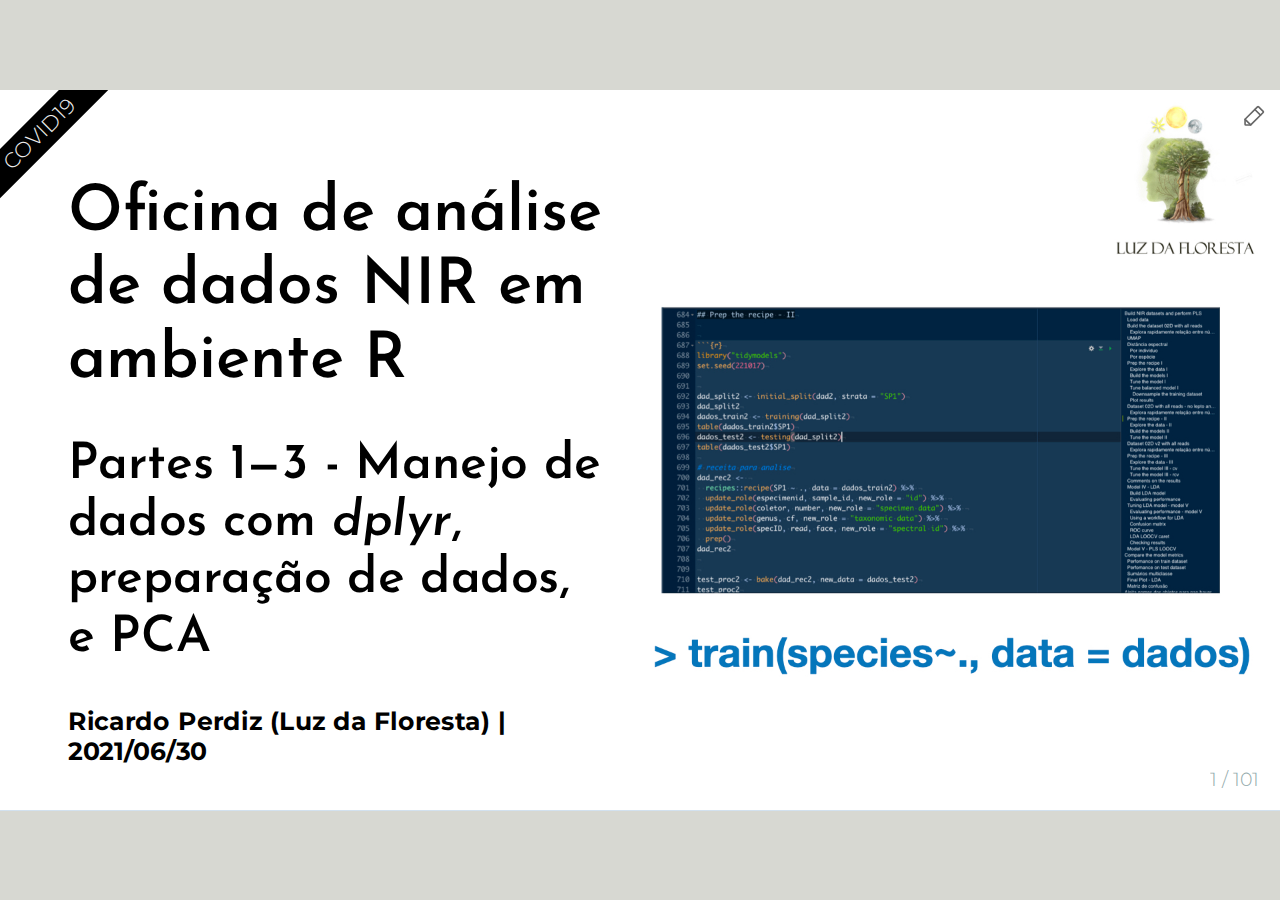
==== commit f425d70a: "substitui o cafe do giphy" ====
--- a/01_dia1/index.html
+++ b/01_dia1/index.html
@@ -17,11 +17,11 @@
     <script src="libs/panelset-0.2.6/panelset.js"></script>
     <meta name="description" content="Oficina para aprendizagem prática em ambiente R de ferramentas para manipular, pré-processar e analisar dados de espectroscopia no infravermelho próximo (NIR)."/>
     <meta name="generator" content="xaringan e remark.js"/>
-    <meta name="gitlab-repo" content="ricoperdiz/oficina-dados-nir"/>
+    <meta name="github-repo" content="ricoperdiz/oficina-dados-nir"/>
     <meta name="twitter:title" content="Oficina de análise de dados NIR em ambiente R - Partes 1—3 - Manejo de dados com *dplyr*, preparação de dados, e PCA"/>
     <meta name="twitter:description" content="Oficina para aprendizagem prática em ambiente R de ferramentas para manipular, pré-processar e analisar dados de espectroscopia no infravermelho próximo (NIR)."/>
     <meta name="twitter:url" content="https://oficina-dados-nir-dia01.netlify.app"/>
-    <meta name="twitter:image:src" content="https://gitlab.com/ricoperdiz/oficina-dados-nir/-/blob/main/01_dia1/share-card.png"/>
+    <meta name="twitter:image:src" content="https://raw.githubusercontent.com/ricoperdiz/oficina-dados-nir/main/01_dia1/share-card.png"/>
     <meta name="twitter:image:alt" content="Slide título da oficina Análise de dados NIR em ambiente R: Manejo de dados com *dplyr*, preparação de dados, e PCA, apresentado de forma privada a um grupo de estudantes no dia 30 de junho de 2021."/>
     <meta name="twitter:card" content="summary_large_image"/>
     <meta name="twitter:creator" content="@ricoperdiz"/>
@@ -29,7 +29,7 @@
     <meta property="og:title" content="Oficina de análise de dados NIR em ambiente R - Partes 1—3 - Manejo de dados com *dplyr*, preparação de dados, e PCA"/>
     <meta property="og:description" content="Oficina para aprendizagem prática em ambiente R de ferramentas para manipular, pré-processar e analisar dados de espectroscopia no infravermelho próximo (NIR)."/>
     <meta property="og:url" content="https://oficina-dados-nir-dia01.netlify.app"/>
-    <meta property="og:image" content="https://gitlab.com/ricoperdiz/oficina-dados-nir/-/blob/main/01_dia1/share-card.png"/>
+    <meta property="og:image" content="https://raw.githubusercontent.com/ricoperdiz/oficina-dados-nir/main/01_dia1/share-card.png"/>
     <meta property="og:image:alt" content="Slide título da oficina Análise de dados NIR em ambiente R: Manejo de dados com *dplyr*, preparação de dados, e PCA, apresentado de forma privada a um grupo de estudantes no dia 30 de junho de 2021."/>
     <meta property="og:type" content="website"/>
     <meta property="og:locale" content="en_US"/>
@@ -101,7 +101,7 @@
 
 &lt;div class="cr cr-top cr-left cr-sticky cr-black"&gt;COVID19&lt;/div&gt;
 
-&lt;a class="footer-link" href="https://gitlab.com/ricoperdiz/oficina-dados-nir"&gt;Análise de dados NIR em R&lt;/a&gt;
+&lt;a class="footer-link" href="https://github.com/ricoperdiz/oficina-dados-nir"&gt;Análise de dados NIR em R&lt;/a&gt;
 
 ---
 
@@ -289,21 +289,21 @@
 
 ```
 ## # A tibble: 6 × 1,562
-##   especimenid SP1            face  coletor number X10001.03 X3999.64 X4003.497
-##         &lt;int&gt; &lt;chr&gt;          &lt;chr&gt; &lt;chr&gt;    &lt;int&gt;     &lt;dbl&gt;    &lt;dbl&gt;     &lt;dbl&gt;
-## 1       10194 P. aracouchini abax… Perdiz…   2856     0.278    0.596     0.596
-## 2       10194 P. aracouchini adax… Perdiz…   2856     0.254    0.567     0.567
-## 3       10194 P. aracouchini abax… Perdiz…   2856     0.273    0.581     0.582
-## 4       10194 P. aracouchini adax… Perdiz…   2856     0.258    0.576     0.577
-## 5       10194 P. aracouchini abax… Perdiz…   2856     0.278    0.596     0.596
-## 6       10194 P. aracouchini adax… Perdiz…   2856     0.254    0.567     0.567
-## # … with 1,554 more variables: X4007.354 &lt;dbl&gt;, X4011.211 &lt;dbl&gt;,
-## #   X4015.068 &lt;dbl&gt;, X4018.925 &lt;dbl&gt;, X4022.781 &lt;dbl&gt;, X4026.638 &lt;dbl&gt;,
-## #   X4030.495 &lt;dbl&gt;, X4034.352 &lt;dbl&gt;, X4038.209 &lt;dbl&gt;, X4042.066 &lt;dbl&gt;,
-## #   X4045.923 &lt;dbl&gt;, X4049.78 &lt;dbl&gt;, X4053.637 &lt;dbl&gt;, X4057.494 &lt;dbl&gt;,
-## #   X4061.351 &lt;dbl&gt;, X4065.208 &lt;dbl&gt;, X4069.065 &lt;dbl&gt;, X4072.922 &lt;dbl&gt;,
-## #   X4076.779 &lt;dbl&gt;, X4080.635 &lt;dbl&gt;, X4084.492 &lt;dbl&gt;, X4088.349 &lt;dbl&gt;,
-## #   X4092.206 &lt;dbl&gt;, X4096.063 &lt;dbl&gt;, X4099.92 &lt;dbl&gt;, X4103.777 &lt;dbl&gt;, …
+##   especimenid SP1      face  coletor  number X10001.03
+##         &lt;int&gt; &lt;chr&gt;    &lt;chr&gt; &lt;chr&gt;     &lt;int&gt;     &lt;dbl&gt;
+## 1       10194 P. arac… abax… Perdiz,…   2856     0.278
+## 2       10194 P. arac… adax… Perdiz,…   2856     0.254
+## 3       10194 P. arac… abax… Perdiz,…   2856     0.273
+## 4       10194 P. arac… adax… Perdiz,…   2856     0.258
+## 5       10194 P. arac… abax… Perdiz,…   2856     0.278
+## 6       10194 P. arac… adax… Perdiz,…   2856     0.254
+## # … with 1,556 more variables: X3999.64 &lt;dbl&gt;,
+## #   X4003.497 &lt;dbl&gt;, X4007.354 &lt;dbl&gt;,
+## #   X4011.211 &lt;dbl&gt;, X4015.068 &lt;dbl&gt;,
+## #   X4018.925 &lt;dbl&gt;, X4022.781 &lt;dbl&gt;,
+## #   X4026.638 &lt;dbl&gt;, X4030.495 &lt;dbl&gt;,
+## #   X4034.352 &lt;dbl&gt;, X4038.209 &lt;dbl&gt;,
+## #   X4042.066 &lt;dbl&gt;, X4045.923 &lt;dbl&gt;, …
 ```
 
 .footnote2[
@@ -326,18 +326,18 @@
 
 ```
 ## # A tibble: 10 × 5
-##    especimenid SP1            face    coletor      number
-##          &lt;int&gt; &lt;chr&gt;          &lt;chr&gt;   &lt;chr&gt;         &lt;int&gt;
-##  1       10194 P. aracouchini abaxial Perdiz, R.O.   2856
-##  2       10194 P. aracouchini adaxial Perdiz, R.O.   2856
-##  3       10194 P. aracouchini abaxial Perdiz, R.O.   2856
-##  4       10194 P. aracouchini adaxial Perdiz, R.O.   2856
-##  5       10194 P. aracouchini abaxial Perdiz, R.O.   2856
-##  6       10194 P. aracouchini adaxial Perdiz, R.O.   2856
-##  7       10194 P. aracouchini abaxial Perdiz, R.O.   2856
-##  8       10194 P. aracouchini adaxial Perdiz, R.O.   2856
-##  9       10196 P. aracouchini abaxial Perdiz, R.O.   2858
-## 10       10196 P. aracouchini adaxial Perdiz, R.O.   2858
+##    especimenid SP1            face    coletor   number
+##          &lt;int&gt; &lt;chr&gt;          &lt;chr&gt;   &lt;chr&gt;      &lt;int&gt;
+##  1       10194 P. aracouchini abaxial Perdiz, …   2856
+##  2       10194 P. aracouchini adaxial Perdiz, …   2856
+##  3       10194 P. aracouchini abaxial Perdiz, …   2856
+##  4       10194 P. aracouchini adaxial Perdiz, …   2856
+##  5       10194 P. aracouchini abaxial Perdiz, …   2856
+##  6       10194 P. aracouchini adaxial Perdiz, …   2856
+##  7       10194 P. aracouchini abaxial Perdiz, …   2856
+##  8       10194 P. aracouchini adaxial Perdiz, …   2856
+##  9       10196 P. aracouchini abaxial Perdiz, …   2858
+## 10       10196 P. aracouchini adaxial Perdiz, …   2858
 ```
 
 ---
@@ -655,21 +655,21 @@
 
 ```
 ## # A tibble: 6 × 1,561
-##   SP1    face  coletor number X10001.03 X3999.64 X4003.497 X4007.354 X4011.211
-##   &lt;chr&gt;  &lt;chr&gt; &lt;chr&gt;    &lt;int&gt;     &lt;dbl&gt;    &lt;dbl&gt;     &lt;dbl&gt;     &lt;dbl&gt;     &lt;dbl&gt;
-## 1 P. ar… abax… Perdiz…   2856     0.278    0.596     0.596     0.596     0.596
-## 2 P. ar… adax… Perdiz…   2856     0.254    0.567     0.567     0.567     0.567
-## 3 P. ar… abax… Perdiz…   2856     0.273    0.581     0.582     0.582     0.582
-## 4 P. ar… adax… Perdiz…   2856     0.258    0.576     0.577     0.577     0.577
-## 5 P. ar… abax… Perdiz…   2856     0.278    0.596     0.596     0.596     0.596
-## 6 P. ar… adax… Perdiz…   2856     0.254    0.567     0.567     0.567     0.567
-## # … with 1,552 more variables: X4015.068 &lt;dbl&gt;, X4018.925 &lt;dbl&gt;,
-## #   X4022.781 &lt;dbl&gt;, X4026.638 &lt;dbl&gt;, X4030.495 &lt;dbl&gt;, X4034.352 &lt;dbl&gt;,
-## #   X4038.209 &lt;dbl&gt;, X4042.066 &lt;dbl&gt;, X4045.923 &lt;dbl&gt;, X4049.78 &lt;dbl&gt;,
-## #   X4053.637 &lt;dbl&gt;, X4057.494 &lt;dbl&gt;, X4061.351 &lt;dbl&gt;, X4065.208 &lt;dbl&gt;,
-## #   X4069.065 &lt;dbl&gt;, X4072.922 &lt;dbl&gt;, X4076.779 &lt;dbl&gt;, X4080.635 &lt;dbl&gt;,
-## #   X4084.492 &lt;dbl&gt;, X4088.349 &lt;dbl&gt;, X4092.206 &lt;dbl&gt;, X4096.063 &lt;dbl&gt;,
-## #   X4099.92 &lt;dbl&gt;, X4103.777 &lt;dbl&gt;, X4107.634 &lt;dbl&gt;, X4111.491 &lt;dbl&gt;, …
+##   SP1       face   coletor   number X10001.03 X3999.64
+##   &lt;chr&gt;     &lt;chr&gt;  &lt;chr&gt;      &lt;int&gt;     &lt;dbl&gt;    &lt;dbl&gt;
+## 1 P. araco… abaxi… Perdiz, …   2856     0.278    0.596
+## 2 P. araco… adaxi… Perdiz, …   2856     0.254    0.567
+## 3 P. araco… abaxi… Perdiz, …   2856     0.273    0.581
+## 4 P. araco… adaxi… Perdiz, …   2856     0.258    0.576
+## 5 P. araco… abaxi… Perdiz, …   2856     0.278    0.596
+## 6 P. araco… adaxi… Perdiz, …   2856     0.254    0.567
+## # … with 1,555 more variables: X4003.497 &lt;dbl&gt;,
+## #   X4007.354 &lt;dbl&gt;, X4011.211 &lt;dbl&gt;,
+## #   X4015.068 &lt;dbl&gt;, X4018.925 &lt;dbl&gt;,
+## #   X4022.781 &lt;dbl&gt;, X4026.638 &lt;dbl&gt;,
+## #   X4030.495 &lt;dbl&gt;, X4034.352 &lt;dbl&gt;,
+## #   X4038.209 &lt;dbl&gt;, X4042.066 &lt;dbl&gt;,
+## #   X4045.923 &lt;dbl&gt;, X4049.78 &lt;dbl&gt;, …
 ```
 
 
@@ -687,21 +687,21 @@
 
 ```
 ## # A tibble: 6 × 1,560
-##   face    coletor      number X10001.03 X3999.64 X4003.497 X4007.354 X4011.211
-##   &lt;chr&gt;   &lt;chr&gt;         &lt;int&gt;     &lt;dbl&gt;    &lt;dbl&gt;     &lt;dbl&gt;     &lt;dbl&gt;     &lt;dbl&gt;
-## 1 abaxial Perdiz, R.O.   2856     0.278    0.596     0.596     0.596     0.596
-## 2 adaxial Perdiz, R.O.   2856     0.254    0.567     0.567     0.567     0.567
-## 3 abaxial Perdiz, R.O.   2856     0.273    0.581     0.582     0.582     0.582
-## 4 adaxial Perdiz, R.O.   2856     0.258    0.576     0.577     0.577     0.577
-## 5 abaxial Perdiz, R.O.   2856     0.278    0.596     0.596     0.596     0.596
-## 6 adaxial Perdiz, R.O.   2856     0.254    0.567     0.567     0.567     0.567
-## # … with 1,552 more variables: X4015.068 &lt;dbl&gt;, X4018.925 &lt;dbl&gt;,
-## #   X4022.781 &lt;dbl&gt;, X4026.638 &lt;dbl&gt;, X4030.495 &lt;dbl&gt;, X4034.352 &lt;dbl&gt;,
-## #   X4038.209 &lt;dbl&gt;, X4042.066 &lt;dbl&gt;, X4045.923 &lt;dbl&gt;, X4049.78 &lt;dbl&gt;,
-## #   X4053.637 &lt;dbl&gt;, X4057.494 &lt;dbl&gt;, X4061.351 &lt;dbl&gt;, X4065.208 &lt;dbl&gt;,
-## #   X4069.065 &lt;dbl&gt;, X4072.922 &lt;dbl&gt;, X4076.779 &lt;dbl&gt;, X4080.635 &lt;dbl&gt;,
-## #   X4084.492 &lt;dbl&gt;, X4088.349 &lt;dbl&gt;, X4092.206 &lt;dbl&gt;, X4096.063 &lt;dbl&gt;,
-## #   X4099.92 &lt;dbl&gt;, X4103.777 &lt;dbl&gt;, X4107.634 &lt;dbl&gt;, X4111.491 &lt;dbl&gt;, …
+##   face    coletor  number X10001.03 X3999.64 X4003.497
+##   &lt;chr&gt;   &lt;chr&gt;     &lt;int&gt;     &lt;dbl&gt;    &lt;dbl&gt;     &lt;dbl&gt;
+## 1 abaxial Perdiz,…   2856     0.278    0.596     0.596
+## 2 adaxial Perdiz,…   2856     0.254    0.567     0.567
+## 3 abaxial Perdiz,…   2856     0.273    0.581     0.582
+## 4 adaxial Perdiz,…   2856     0.258    0.576     0.577
+## 5 abaxial Perdiz,…   2856     0.278    0.596     0.596
+## 6 adaxial Perdiz,…   2856     0.254    0.567     0.567
+## # … with 1,554 more variables: X4007.354 &lt;dbl&gt;,
+## #   X4011.211 &lt;dbl&gt;, X4015.068 &lt;dbl&gt;,
+## #   X4018.925 &lt;dbl&gt;, X4022.781 &lt;dbl&gt;,
+## #   X4026.638 &lt;dbl&gt;, X4030.495 &lt;dbl&gt;,
+## #   X4034.352 &lt;dbl&gt;, X4038.209 &lt;dbl&gt;,
+## #   X4042.066 &lt;dbl&gt;, X4045.923 &lt;dbl&gt;, X4049.78 &lt;dbl&gt;,
+## #   X4053.637 &lt;dbl&gt;, X4057.494 &lt;dbl&gt;, …
 ```
 
 
@@ -719,21 +719,21 @@
 
 ```
 ## # A tibble: 6 × 1,559
-##   coletor    number X10001.03 X3999.64 X4003.497 X4007.354 X4011.211 X4015.068
-##   &lt;chr&gt;       &lt;int&gt;     &lt;dbl&gt;    &lt;dbl&gt;     &lt;dbl&gt;     &lt;dbl&gt;     &lt;dbl&gt;     &lt;dbl&gt;
-## 1 Perdiz, R…   2856     0.278    0.596     0.596     0.596     0.596     0.596
-## 2 Perdiz, R…   2856     0.254    0.567     0.567     0.567     0.567     0.567
-## 3 Perdiz, R…   2856     0.273    0.581     0.582     0.582     0.582     0.581
-## 4 Perdiz, R…   2856     0.258    0.576     0.577     0.577     0.577     0.576
-## 5 Perdiz, R…   2856     0.278    0.596     0.596     0.596     0.596     0.596
-## 6 Perdiz, R…   2856     0.254    0.567     0.567     0.567     0.567     0.567
-## # … with 1,551 more variables: X4018.925 &lt;dbl&gt;, X4022.781 &lt;dbl&gt;,
-## #   X4026.638 &lt;dbl&gt;, X4030.495 &lt;dbl&gt;, X4034.352 &lt;dbl&gt;, X4038.209 &lt;dbl&gt;,
-## #   X4042.066 &lt;dbl&gt;, X4045.923 &lt;dbl&gt;, X4049.78 &lt;dbl&gt;, X4053.637 &lt;dbl&gt;,
-## #   X4057.494 &lt;dbl&gt;, X4061.351 &lt;dbl&gt;, X4065.208 &lt;dbl&gt;, X4069.065 &lt;dbl&gt;,
-## #   X4072.922 &lt;dbl&gt;, X4076.779 &lt;dbl&gt;, X4080.635 &lt;dbl&gt;, X4084.492 &lt;dbl&gt;,
-## #   X4088.349 &lt;dbl&gt;, X4092.206 &lt;dbl&gt;, X4096.063 &lt;dbl&gt;, X4099.92 &lt;dbl&gt;,
-## #   X4103.777 &lt;dbl&gt;, X4107.634 &lt;dbl&gt;, X4111.491 &lt;dbl&gt;, X4115.348 &lt;dbl&gt;, …
+##   coletor      number X10001.03 X3999.64 X4003.497
+##   &lt;chr&gt;         &lt;int&gt;     &lt;dbl&gt;    &lt;dbl&gt;     &lt;dbl&gt;
+## 1 Perdiz, R.O.   2856     0.278    0.596     0.596
+## 2 Perdiz, R.O.   2856     0.254    0.567     0.567
+## 3 Perdiz, R.O.   2856     0.273    0.581     0.582
+## 4 Perdiz, R.O.   2856     0.258    0.576     0.577
+## 5 Perdiz, R.O.   2856     0.278    0.596     0.596
+## 6 Perdiz, R.O.   2856     0.254    0.567     0.567
+## # … with 1,554 more variables: X4007.354 &lt;dbl&gt;,
+## #   X4011.211 &lt;dbl&gt;, X4015.068 &lt;dbl&gt;,
+## #   X4018.925 &lt;dbl&gt;, X4022.781 &lt;dbl&gt;,
+## #   X4026.638 &lt;dbl&gt;, X4030.495 &lt;dbl&gt;,
+## #   X4034.352 &lt;dbl&gt;, X4038.209 &lt;dbl&gt;,
+## #   X4042.066 &lt;dbl&gt;, X4045.923 &lt;dbl&gt;, X4049.78 &lt;dbl&gt;,
+## #   X4053.637 &lt;dbl&gt;, X4057.494 &lt;dbl&gt;, …
 ```
 
 ---
@@ -773,25 +773,25 @@
 
 ```
 ## # A tibble: 48 × 1,562
-##    coletor      number especimenid SP1      face  X10001.03 X3999.64 X4003.497
-##    &lt;chr&gt;         &lt;int&gt;       &lt;int&gt; &lt;chr&gt;    &lt;chr&gt;     &lt;dbl&gt;    &lt;dbl&gt;     &lt;dbl&gt;
-##  1 Perdiz, R.O.   2856       10194 P. arac… abax…     0.278    0.596     0.596
-##  2 Perdiz, R.O.   2856       10194 P. arac… adax…     0.254    0.567     0.567
-##  3 Perdiz, R.O.   2856       10194 P. arac… abax…     0.273    0.581     0.582
-##  4 Perdiz, R.O.   2856       10194 P. arac… adax…     0.258    0.576     0.577
-##  5 Perdiz, R.O.   2856       10194 P. arac… abax…     0.278    0.596     0.596
-##  6 Perdiz, R.O.   2856       10194 P. arac… adax…     0.254    0.567     0.567
-##  7 Perdiz, R.O.   2856       10194 P. arac… abax…     0.273    0.581     0.582
-##  8 Perdiz, R.O.   2856       10194 P. arac… adax…     0.258    0.576     0.577
-##  9 Perdiz, R.O.   2858       10196 P. arac… abax…     0.274    0.681     0.681
-## 10 Perdiz, R.O.   2858       10196 P. arac… adax…     0.278    0.673     0.672
-## # … with 38 more rows, and 1,554 more variables: X4007.354 &lt;dbl&gt;,
-## #   X4011.211 &lt;dbl&gt;, X4015.068 &lt;dbl&gt;, X4018.925 &lt;dbl&gt;, X4022.781 &lt;dbl&gt;,
-## #   X4026.638 &lt;dbl&gt;, X4030.495 &lt;dbl&gt;, X4034.352 &lt;dbl&gt;, X4038.209 &lt;dbl&gt;,
-## #   X4042.066 &lt;dbl&gt;, X4045.923 &lt;dbl&gt;, X4049.78 &lt;dbl&gt;, X4053.637 &lt;dbl&gt;,
-## #   X4057.494 &lt;dbl&gt;, X4061.351 &lt;dbl&gt;, X4065.208 &lt;dbl&gt;, X4069.065 &lt;dbl&gt;,
-## #   X4072.922 &lt;dbl&gt;, X4076.779 &lt;dbl&gt;, X4080.635 &lt;dbl&gt;, X4084.492 &lt;dbl&gt;,
-## #   X4088.349 &lt;dbl&gt;, X4092.206 &lt;dbl&gt;, X4096.063 &lt;dbl&gt;, X4099.92 &lt;dbl&gt;, …
+##    coletor  number especimenid SP1     face  X10001.03
+##    &lt;chr&gt;     &lt;int&gt;       &lt;int&gt; &lt;chr&gt;   &lt;chr&gt;     &lt;dbl&gt;
+##  1 Perdiz,…   2856       10194 P. ara… abax…     0.278
+##  2 Perdiz,…   2856       10194 P. ara… adax…     0.254
+##  3 Perdiz,…   2856       10194 P. ara… abax…     0.273
+##  4 Perdiz,…   2856       10194 P. ara… adax…     0.258
+##  5 Perdiz,…   2856       10194 P. ara… abax…     0.278
+##  6 Perdiz,…   2856       10194 P. ara… adax…     0.254
+##  7 Perdiz,…   2856       10194 P. ara… abax…     0.273
+##  8 Perdiz,…   2856       10194 P. ara… adax…     0.258
+##  9 Perdiz,…   2858       10196 P. ara… abax…     0.274
+## 10 Perdiz,…   2858       10196 P. ara… adax…     0.278
+## # … with 38 more rows, and 1,556 more variables:
+## #   X3999.64 &lt;dbl&gt;, X4003.497 &lt;dbl&gt;, X4007.354 &lt;dbl&gt;,
+## #   X4011.211 &lt;dbl&gt;, X4015.068 &lt;dbl&gt;,
+## #   X4018.925 &lt;dbl&gt;, X4022.781 &lt;dbl&gt;,
+## #   X4026.638 &lt;dbl&gt;, X4030.495 &lt;dbl&gt;,
+## #   X4034.352 &lt;dbl&gt;, X4038.209 &lt;dbl&gt;,
+## #   X4042.066 &lt;dbl&gt;, X4045.923 &lt;dbl&gt;, …
 ```
 
 ---
@@ -977,25 +977,25 @@
 
 ```
 ## # A tibble: 48 × 1,562
-##    especimenid SP1        face   coletor   number X10001.03 X3999.64 X4003.497
-##          &lt;int&gt; &lt;chr&gt;      &lt;chr&gt;  &lt;chr&gt;      &lt;int&gt;     &lt;dbl&gt;    &lt;dbl&gt;     &lt;dbl&gt;
-##  1       10194 P. aracou… abaxi… Perdiz, …   2856     0.278    0.596     0.596
-##  2       10194 P. aracou… adaxi… Perdiz, …   2856     0.254    0.567     0.567
-##  3       10194 P. aracou… abaxi… Perdiz, …   2856     0.273    0.581     0.582
-##  4       10194 P. aracou… adaxi… Perdiz, …   2856     0.258    0.576     0.577
-##  5       10194 P. aracou… abaxi… Perdiz, …   2856     0.278    0.596     0.596
-##  6       10194 P. aracou… adaxi… Perdiz, …   2856     0.254    0.567     0.567
-##  7       10194 P. aracou… abaxi… Perdiz, …   2856     0.273    0.581     0.582
-##  8       10194 P. aracou… adaxi… Perdiz, …   2856     0.258    0.576     0.577
-##  9       10196 P. aracou… abaxi… Perdiz, …   2858     0.274    0.681     0.681
-## 10       10196 P. aracou… adaxi… Perdiz, …   2858     0.278    0.673     0.672
-## # … with 38 more rows, and 1,554 more variables: X4007.354 &lt;dbl&gt;,
-## #   X4011.211 &lt;dbl&gt;, X4015.068 &lt;dbl&gt;, X4018.925 &lt;dbl&gt;, X4022.781 &lt;dbl&gt;,
-## #   X4026.638 &lt;dbl&gt;, X4030.495 &lt;dbl&gt;, X4034.352 &lt;dbl&gt;, X4038.209 &lt;dbl&gt;,
-## #   X4042.066 &lt;dbl&gt;, X4045.923 &lt;dbl&gt;, X4049.78 &lt;dbl&gt;, X4053.637 &lt;dbl&gt;,
-## #   X4057.494 &lt;dbl&gt;, X4061.351 &lt;dbl&gt;, X4065.208 &lt;dbl&gt;, X4069.065 &lt;dbl&gt;,
-## #   X4072.922 &lt;dbl&gt;, X4076.779 &lt;dbl&gt;, X4080.635 &lt;dbl&gt;, X4084.492 &lt;dbl&gt;,
-## #   X4088.349 &lt;dbl&gt;, X4092.206 &lt;dbl&gt;, X4096.063 &lt;dbl&gt;, X4099.92 &lt;dbl&gt;, …
+##    especimenid SP1     face   coletor number X10001.03
+##          &lt;int&gt; &lt;chr&gt;   &lt;chr&gt;  &lt;chr&gt;    &lt;int&gt;     &lt;dbl&gt;
+##  1       10194 P. ara… abaxi… Perdiz…   2856     0.278
+##  2       10194 P. ara… adaxi… Perdiz…   2856     0.254
+##  3       10194 P. ara… abaxi… Perdiz…   2856     0.273
+##  4       10194 P. ara… adaxi… Perdiz…   2856     0.258
+##  5       10194 P. ara… abaxi… Perdiz…   2856     0.278
+##  6       10194 P. ara… adaxi… Perdiz…   2856     0.254
+##  7       10194 P. ara… abaxi… Perdiz…   2856     0.273
+##  8       10194 P. ara… adaxi… Perdiz…   2856     0.258
+##  9       10196 P. ara… abaxi… Perdiz…   2858     0.274
+## 10       10196 P. ara… adaxi… Perdiz…   2858     0.278
+## # … with 38 more rows, and 1,556 more variables:
+## #   X3999.64 &lt;dbl&gt;, X4003.497 &lt;dbl&gt;, X4007.354 &lt;dbl&gt;,
+## #   X4011.211 &lt;dbl&gt;, X4015.068 &lt;dbl&gt;,
+## #   X4018.925 &lt;dbl&gt;, X4022.781 &lt;dbl&gt;,
+## #   X4026.638 &lt;dbl&gt;, X4030.495 &lt;dbl&gt;,
+## #   X4034.352 &lt;dbl&gt;, X4038.209 &lt;dbl&gt;,
+## #   X4042.066 &lt;dbl&gt;, X4045.923 &lt;dbl&gt;, …
 ```
 
 ---
@@ -1009,25 +1009,25 @@
 
 ```
 ## # A tibble: 48 × 1,562
-##    especimenid SP1          face   coletor number X10001.03 X3999.64 X4003.497
-##          &lt;int&gt; &lt;chr&gt;        &lt;chr&gt;  &lt;chr&gt;    &lt;int&gt;     &lt;dbl&gt;    &lt;dbl&gt;     &lt;dbl&gt;
-##  1       12650 P. calanense abaxi… Perdiz…   3239     0.349    0.733     0.733
-##  2       12650 P. calanense adaxi… Perdiz…   3239     0.342    0.744     0.744
-##  3       12650 P. calanense abaxi… Perdiz…   3239     0.342    0.713     0.714
-##  4       12650 P. calanense adaxi… Perdiz…   3239     0.355    0.773     0.773
-##  5       12650 P. calanense abaxi… Perdiz…   3239     0.349    0.733     0.733
-##  6       12650 P. calanense adaxi… Perdiz…   3239     0.342    0.744     0.744
-##  7       12650 P. calanense abaxi… Perdiz…   3239     0.342    0.713     0.714
-##  8       12650 P. calanense adaxi… Perdiz…   3239     0.355    0.773     0.773
-##  9       12648 P. calanense abaxi… Perdiz…   3237     0.402    0.745     0.746
-## 10       12648 P. calanense adaxi… Perdiz…   3237     0.389    0.757     0.757
-## # … with 38 more rows, and 1,554 more variables: X4007.354 &lt;dbl&gt;,
-## #   X4011.211 &lt;dbl&gt;, X4015.068 &lt;dbl&gt;, X4018.925 &lt;dbl&gt;, X4022.781 &lt;dbl&gt;,
-## #   X4026.638 &lt;dbl&gt;, X4030.495 &lt;dbl&gt;, X4034.352 &lt;dbl&gt;, X4038.209 &lt;dbl&gt;,
-## #   X4042.066 &lt;dbl&gt;, X4045.923 &lt;dbl&gt;, X4049.78 &lt;dbl&gt;, X4053.637 &lt;dbl&gt;,
-## #   X4057.494 &lt;dbl&gt;, X4061.351 &lt;dbl&gt;, X4065.208 &lt;dbl&gt;, X4069.065 &lt;dbl&gt;,
-## #   X4072.922 &lt;dbl&gt;, X4076.779 &lt;dbl&gt;, X4080.635 &lt;dbl&gt;, X4084.492 &lt;dbl&gt;,
-## #   X4088.349 &lt;dbl&gt;, X4092.206 &lt;dbl&gt;, X4096.063 &lt;dbl&gt;, X4099.92 &lt;dbl&gt;, …
+##    especimenid SP1     face  coletor  number X10001.03
+##          &lt;int&gt; &lt;chr&gt;   &lt;chr&gt; &lt;chr&gt;     &lt;int&gt;     &lt;dbl&gt;
+##  1       12650 P. cal… abax… Perdiz,…   3239     0.349
+##  2       12650 P. cal… adax… Perdiz,…   3239     0.342
+##  3       12650 P. cal… abax… Perdiz,…   3239     0.342
+##  4       12650 P. cal… adax… Perdiz,…   3239     0.355
+##  5       12650 P. cal… abax… Perdiz,…   3239     0.349
+##  6       12650 P. cal… adax… Perdiz,…   3239     0.342
+##  7       12650 P. cal… abax… Perdiz,…   3239     0.342
+##  8       12650 P. cal… adax… Perdiz,…   3239     0.355
+##  9       12648 P. cal… abax… Perdiz,…   3237     0.402
+## 10       12648 P. cal… adax… Perdiz,…   3237     0.389
+## # … with 38 more rows, and 1,556 more variables:
+## #   X3999.64 &lt;dbl&gt;, X4003.497 &lt;dbl&gt;, X4007.354 &lt;dbl&gt;,
+## #   X4011.211 &lt;dbl&gt;, X4015.068 &lt;dbl&gt;,
+## #   X4018.925 &lt;dbl&gt;, X4022.781 &lt;dbl&gt;,
+## #   X4026.638 &lt;dbl&gt;, X4030.495 &lt;dbl&gt;,
+## #   X4034.352 &lt;dbl&gt;, X4038.209 &lt;dbl&gt;,
+## #   X4042.066 &lt;dbl&gt;, X4045.923 &lt;dbl&gt;, …
 ```
 
 ---
@@ -1041,25 +1041,25 @@
 
 ```
 ## # A tibble: 24 × 1,562
-##    especimenid SP1          face   coletor number X10001.03 X3999.64 X4003.497
-##          &lt;int&gt; &lt;chr&gt;        &lt;chr&gt;  &lt;chr&gt;    &lt;int&gt;     &lt;dbl&gt;    &lt;dbl&gt;     &lt;dbl&gt;
-##  1       12647 P. calanense abaxi… Perdiz…   3236     0.322    0.717     0.717
-##  2       12647 P. calanense adaxi… Perdiz…   3236     0.329    0.714     0.715
-##  3       12647 P. calanense abaxi… Perdiz…   3236     0.340    0.724     0.724
-##  4       12647 P. calanense adaxi… Perdiz…   3236     0.320    0.735     0.736
-##  5       12647 P. calanense abaxi… Perdiz…   3236     0.322    0.717     0.717
-##  6       12647 P. calanense adaxi… Perdiz…   3236     0.329    0.714     0.715
-##  7       12647 P. calanense abaxi… Perdiz…   3236     0.340    0.724     0.724
-##  8       12647 P. calanense adaxi… Perdiz…   3236     0.320    0.735     0.736
-##  9       12648 P. calanense abaxi… Perdiz…   3237     0.402    0.745     0.746
-## 10       12648 P. calanense adaxi… Perdiz…   3237     0.389    0.757     0.757
-## # … with 14 more rows, and 1,554 more variables: X4007.354 &lt;dbl&gt;,
-## #   X4011.211 &lt;dbl&gt;, X4015.068 &lt;dbl&gt;, X4018.925 &lt;dbl&gt;, X4022.781 &lt;dbl&gt;,
-## #   X4026.638 &lt;dbl&gt;, X4030.495 &lt;dbl&gt;, X4034.352 &lt;dbl&gt;, X4038.209 &lt;dbl&gt;,
-## #   X4042.066 &lt;dbl&gt;, X4045.923 &lt;dbl&gt;, X4049.78 &lt;dbl&gt;, X4053.637 &lt;dbl&gt;,
-## #   X4057.494 &lt;dbl&gt;, X4061.351 &lt;dbl&gt;, X4065.208 &lt;dbl&gt;, X4069.065 &lt;dbl&gt;,
-## #   X4072.922 &lt;dbl&gt;, X4076.779 &lt;dbl&gt;, X4080.635 &lt;dbl&gt;, X4084.492 &lt;dbl&gt;,
-## #   X4088.349 &lt;dbl&gt;, X4092.206 &lt;dbl&gt;, X4096.063 &lt;dbl&gt;, X4099.92 &lt;dbl&gt;, …
+##    especimenid SP1     face  coletor  number X10001.03
+##          &lt;int&gt; &lt;chr&gt;   &lt;chr&gt; &lt;chr&gt;     &lt;int&gt;     &lt;dbl&gt;
+##  1       12647 P. cal… abax… Perdiz,…   3236     0.322
+##  2       12647 P. cal… adax… Perdiz,…   3236     0.329
+##  3       12647 P. cal… abax… Perdiz,…   3236     0.340
+##  4       12647 P. cal… adax… Perdiz,…   3236     0.320
+##  5       12647 P. cal… abax… Perdiz,…   3236     0.322
+##  6       12647 P. cal… adax… Perdiz,…   3236     0.329
+##  7       12647 P. cal… abax… Perdiz,…   3236     0.340
+##  8       12647 P. cal… adax… Perdiz,…   3236     0.320
+##  9       12648 P. cal… abax… Perdiz,…   3237     0.402
+## 10       12648 P. cal… adax… Perdiz,…   3237     0.389
+## # … with 14 more rows, and 1,556 more variables:
+## #   X3999.64 &lt;dbl&gt;, X4003.497 &lt;dbl&gt;, X4007.354 &lt;dbl&gt;,
+## #   X4011.211 &lt;dbl&gt;, X4015.068 &lt;dbl&gt;,
+## #   X4018.925 &lt;dbl&gt;, X4022.781 &lt;dbl&gt;,
+## #   X4026.638 &lt;dbl&gt;, X4030.495 &lt;dbl&gt;,
+## #   X4034.352 &lt;dbl&gt;, X4038.209 &lt;dbl&gt;,
+## #   X4042.066 &lt;dbl&gt;, X4045.923 &lt;dbl&gt;, …
 ```
 
 ---
@@ -1073,23 +1073,23 @@
 
 ```
 ## # A tibble: 8 × 1,562
-##   especimenid SP1          face    coletor number X10001.03 X3999.64 X4003.497
-##         &lt;int&gt; &lt;chr&gt;        &lt;chr&gt;   &lt;chr&gt;    &lt;int&gt;     &lt;dbl&gt;    &lt;dbl&gt;     &lt;dbl&gt;
-## 1       12648 P. calanense abaxial Perdiz…   3237     0.402    0.745     0.746
-## 2       12648 P. calanense adaxial Perdiz…   3237     0.389    0.757     0.757
-## 3       12648 P. calanense abaxial Perdiz…   3237     0.418    0.748     0.749
-## 4       12648 P. calanense adaxial Perdiz…   3237     0.363    0.725     0.725
-## 5       12648 P. calanense abaxial Perdiz…   3237     0.402    0.745     0.746
-## 6       12648 P. calanense adaxial Perdiz…   3237     0.389    0.757     0.757
-## 7       12648 P. calanense abaxial Perdiz…   3237     0.418    0.748     0.749
-## 8       12648 P. calanense adaxial Perdiz…   3237     0.363    0.725     0.725
-## # … with 1,554 more variables: X4007.354 &lt;dbl&gt;, X4011.211 &lt;dbl&gt;,
-## #   X4015.068 &lt;dbl&gt;, X4018.925 &lt;dbl&gt;, X4022.781 &lt;dbl&gt;, X4026.638 &lt;dbl&gt;,
-## #   X4030.495 &lt;dbl&gt;, X4034.352 &lt;dbl&gt;, X4038.209 &lt;dbl&gt;, X4042.066 &lt;dbl&gt;,
-## #   X4045.923 &lt;dbl&gt;, X4049.78 &lt;dbl&gt;, X4053.637 &lt;dbl&gt;, X4057.494 &lt;dbl&gt;,
-## #   X4061.351 &lt;dbl&gt;, X4065.208 &lt;dbl&gt;, X4069.065 &lt;dbl&gt;, X4072.922 &lt;dbl&gt;,
-## #   X4076.779 &lt;dbl&gt;, X4080.635 &lt;dbl&gt;, X4084.492 &lt;dbl&gt;, X4088.349 &lt;dbl&gt;,
-## #   X4092.206 &lt;dbl&gt;, X4096.063 &lt;dbl&gt;, X4099.92 &lt;dbl&gt;, X4103.777 &lt;dbl&gt;, …
+##   especimenid SP1     face   coletor  number X10001.03
+##         &lt;int&gt; &lt;chr&gt;   &lt;chr&gt;  &lt;chr&gt;     &lt;int&gt;     &lt;dbl&gt;
+## 1       12648 P. cal… abaxi… Perdiz,…   3237     0.402
+## 2       12648 P. cal… adaxi… Perdiz,…   3237     0.389
+## 3       12648 P. cal… abaxi… Perdiz,…   3237     0.418
+## 4       12648 P. cal… adaxi… Perdiz,…   3237     0.363
+## 5       12648 P. cal… abaxi… Perdiz,…   3237     0.402
+## 6       12648 P. cal… adaxi… Perdiz,…   3237     0.389
+## 7       12648 P. cal… abaxi… Perdiz,…   3237     0.418
+## 8       12648 P. cal… adaxi… Perdiz,…   3237     0.363
+## # … with 1,556 more variables: X3999.64 &lt;dbl&gt;,
+## #   X4003.497 &lt;dbl&gt;, X4007.354 &lt;dbl&gt;,
+## #   X4011.211 &lt;dbl&gt;, X4015.068 &lt;dbl&gt;,
+## #   X4018.925 &lt;dbl&gt;, X4022.781 &lt;dbl&gt;,
+## #   X4026.638 &lt;dbl&gt;, X4030.495 &lt;dbl&gt;,
+## #   X4034.352 &lt;dbl&gt;, X4038.209 &lt;dbl&gt;,
+## #   X4042.066 &lt;dbl&gt;, X4045.923 &lt;dbl&gt;, …
 ```
 
 ---
@@ -1172,14 +1172,15 @@
 ```
 ## # A tibble: 5 × 10
 ## # Groups:   SP1 [1]
-##   especimenid SP1            face  coletor number X10001.03 X3999.64 X4003.497
-##         &lt;int&gt; &lt;chr&gt;          &lt;chr&gt; &lt;chr&gt;    &lt;int&gt;     &lt;dbl&gt;    &lt;dbl&gt;     &lt;dbl&gt;
-## 1       10194 P. aracouchini abax… Perdiz…   2856     0.278    0.596     0.596
-## 2       10194 P. aracouchini adax… Perdiz…   2856     0.254    0.567     0.567
-## 3       10194 P. aracouchini abax… Perdiz…   2856     0.273    0.581     0.582
-## 4       10194 P. aracouchini adax… Perdiz…   2856     0.258    0.576     0.577
-## 5       10194 P. aracouchini abax… Perdiz…   2856     0.278    0.596     0.596
-## # … with 2 more variables: X4007.354 &lt;dbl&gt;, X4011.211 &lt;dbl&gt;
+##   especimenid SP1      face  coletor  number X10001.03
+##         &lt;int&gt; &lt;chr&gt;    &lt;chr&gt; &lt;chr&gt;     &lt;int&gt;     &lt;dbl&gt;
+## 1       10194 P. arac… abax… Perdiz,…   2856     0.278
+## 2       10194 P. arac… adax… Perdiz,…   2856     0.254
+## 3       10194 P. arac… abax… Perdiz,…   2856     0.273
+## 4       10194 P. arac… adax… Perdiz,…   2856     0.258
+## 5       10194 P. arac… abax… Perdiz,…   2856     0.278
+## # … with 4 more variables: X3999.64 &lt;dbl&gt;,
+## #   X4003.497 &lt;dbl&gt;, X4007.354 &lt;dbl&gt;, X4011.211 &lt;dbl&gt;
 ```
 
 --
@@ -1243,17 +1244,17 @@
 
 ```
 ## # A tibble: 2 × 172
-##   SP1     X4003.497 X4053.637 X4103.777 X4153.917 X4204.057 X4238.77 X4254.197
-##   &lt;chr&gt;       &lt;dbl&gt;     &lt;dbl&gt;     &lt;dbl&gt;     &lt;dbl&gt;     &lt;dbl&gt;    &lt;dbl&gt;     &lt;dbl&gt;
-## 1 P. ara…     0.651     0.626     0.576     0.547     0.544    0.546     0.551
-## 2 P. cal…     0.736     0.709     0.653     0.622     0.620    0.625     0.629
-## # … with 164 more variables: X4292.767 &lt;dbl&gt;, X4304.337 &lt;dbl&gt;,
-## #   X4342.907 &lt;dbl&gt;, X4393.047 &lt;dbl&gt;, X4443.187 &lt;dbl&gt;, X4489.47 &lt;dbl&gt;,
-## #   X4493.327 &lt;dbl&gt;, X4543.467 &lt;dbl&gt;, X4582.037 &lt;dbl&gt;, X4593.607 &lt;dbl&gt;,
-## #   X4632.177 &lt;dbl&gt;, X4682.317 &lt;dbl&gt;, X4732.457 &lt;dbl&gt;, X4782.597 &lt;dbl&gt;,
-## #   X4821.167 &lt;dbl&gt;, X4832.737 &lt;dbl&gt;, X4871.307 &lt;dbl&gt;, X4882.877 &lt;dbl&gt;,
-## #   X4921.447 &lt;dbl&gt;, X4971.587 &lt;dbl&gt;, X5017.87 &lt;dbl&gt;, X5021.727 &lt;dbl&gt;,
-## #   X5071.867 &lt;dbl&gt;, X5110.437 &lt;dbl&gt;, X5122.007 &lt;dbl&gt;, X5160.577 &lt;dbl&gt;, …
+##   SP1          X4003.497 X4053.637 X4103.777 X4153.917
+##   &lt;chr&gt;            &lt;dbl&gt;     &lt;dbl&gt;     &lt;dbl&gt;     &lt;dbl&gt;
+## 1 P. aracouch…     0.651     0.626     0.576     0.547
+## 2 P. calanense     0.736     0.709     0.653     0.622
+## # … with 167 more variables: X4204.057 &lt;dbl&gt;,
+## #   X4238.77 &lt;dbl&gt;, X4254.197 &lt;dbl&gt;, X4292.767 &lt;dbl&gt;,
+## #   X4304.337 &lt;dbl&gt;, X4342.907 &lt;dbl&gt;,
+## #   X4393.047 &lt;dbl&gt;, X4443.187 &lt;dbl&gt;, X4489.47 &lt;dbl&gt;,
+## #   X4493.327 &lt;dbl&gt;, X4543.467 &lt;dbl&gt;,
+## #   X4582.037 &lt;dbl&gt;, X4593.607 &lt;dbl&gt;,
+## #   X4632.177 &lt;dbl&gt;, X4682.317 &lt;dbl&gt;, …
 ```
 
 ---
@@ -1295,16 +1296,16 @@
 
 ```
 ## # A tibble: 1 × 172
-##   SP1     X4003.497 X4053.637 X4103.777 X4153.917 X4204.057 X4238.77 X4254.197
-##   &lt;chr&gt;       &lt;dbl&gt;     &lt;dbl&gt;     &lt;dbl&gt;     &lt;dbl&gt;     &lt;dbl&gt;    &lt;dbl&gt;     &lt;dbl&gt;
-## 1 P. cal…     0.736     0.709     0.653     0.622     0.620    0.625     0.629
-## # … with 164 more variables: X4292.767 &lt;dbl&gt;, X4304.337 &lt;dbl&gt;,
-## #   X4342.907 &lt;dbl&gt;, X4393.047 &lt;dbl&gt;, X4443.187 &lt;dbl&gt;, X4489.47 &lt;dbl&gt;,
-## #   X4493.327 &lt;dbl&gt;, X4543.467 &lt;dbl&gt;, X4582.037 &lt;dbl&gt;, X4593.607 &lt;dbl&gt;,
-## #   X4632.177 &lt;dbl&gt;, X4682.317 &lt;dbl&gt;, X4732.457 &lt;dbl&gt;, X4782.597 &lt;dbl&gt;,
-## #   X4821.167 &lt;dbl&gt;, X4832.737 &lt;dbl&gt;, X4871.307 &lt;dbl&gt;, X4882.877 &lt;dbl&gt;,
-## #   X4921.447 &lt;dbl&gt;, X4971.587 &lt;dbl&gt;, X5017.87 &lt;dbl&gt;, X5021.727 &lt;dbl&gt;,
-## #   X5071.867 &lt;dbl&gt;, X5110.437 &lt;dbl&gt;, X5122.007 &lt;dbl&gt;, X5160.577 &lt;dbl&gt;, …
+##   SP1          X4003.497 X4053.637 X4103.777 X4153.917
+##   &lt;chr&gt;            &lt;dbl&gt;     &lt;dbl&gt;     &lt;dbl&gt;     &lt;dbl&gt;
+## 1 P. calanense     0.736     0.709     0.653     0.622
+## # … with 167 more variables: X4204.057 &lt;dbl&gt;,
+## #   X4238.77 &lt;dbl&gt;, X4254.197 &lt;dbl&gt;, X4292.767 &lt;dbl&gt;,
+## #   X4304.337 &lt;dbl&gt;, X4342.907 &lt;dbl&gt;,
+## #   X4393.047 &lt;dbl&gt;, X4443.187 &lt;dbl&gt;, X4489.47 &lt;dbl&gt;,
+## #   X4493.327 &lt;dbl&gt;, X4543.467 &lt;dbl&gt;,
+## #   X4582.037 &lt;dbl&gt;, X4593.607 &lt;dbl&gt;,
+## #   X4632.177 &lt;dbl&gt;, X4682.317 &lt;dbl&gt;, …
 ```
 
 ---
@@ -1322,16 +1323,16 @@
 
 ```
 ## # A tibble: 1 × 172
-##   SP1     X4003.497 X4053.637 X4103.777 X4153.917 X4204.057 X4238.77 X4254.197
-##   &lt;chr&gt;       &lt;dbl&gt;     &lt;dbl&gt;     &lt;dbl&gt;     &lt;dbl&gt;     &lt;dbl&gt;    &lt;dbl&gt;     &lt;dbl&gt;
-## 1 P. cal…     0.736     0.709     0.653     0.622     0.620    0.625     0.629
-## # … with 164 more variables: X4292.767 &lt;dbl&gt;, X4304.337 &lt;dbl&gt;,
-## #   X4342.907 &lt;dbl&gt;, X4393.047 &lt;dbl&gt;, X4443.187 &lt;dbl&gt;, X4489.47 &lt;dbl&gt;,
-## #   X4493.327 &lt;dbl&gt;, X4543.467 &lt;dbl&gt;, X4582.037 &lt;dbl&gt;, X4593.607 &lt;dbl&gt;,
-## #   X4632.177 &lt;dbl&gt;, X4682.317 &lt;dbl&gt;, X4732.457 &lt;dbl&gt;, X4782.597 &lt;dbl&gt;,
-## #   X4821.167 &lt;dbl&gt;, X4832.737 &lt;dbl&gt;, X4871.307 &lt;dbl&gt;, X4882.877 &lt;dbl&gt;,
-## #   X4921.447 &lt;dbl&gt;, X4971.587 &lt;dbl&gt;, X5017.87 &lt;dbl&gt;, X5021.727 &lt;dbl&gt;,
-## #   X5071.867 &lt;dbl&gt;, X5110.437 &lt;dbl&gt;, X5122.007 &lt;dbl&gt;, X5160.577 &lt;dbl&gt;, …
+##   SP1          X4003.497 X4053.637 X4103.777 X4153.917
+##   &lt;chr&gt;            &lt;dbl&gt;     &lt;dbl&gt;     &lt;dbl&gt;     &lt;dbl&gt;
+## 1 P. calanense     0.736     0.709     0.653     0.622
+## # … with 167 more variables: X4204.057 &lt;dbl&gt;,
+## #   X4238.77 &lt;dbl&gt;, X4254.197 &lt;dbl&gt;, X4292.767 &lt;dbl&gt;,
+## #   X4304.337 &lt;dbl&gt;, X4342.907 &lt;dbl&gt;,
+## #   X4393.047 &lt;dbl&gt;, X4443.187 &lt;dbl&gt;, X4489.47 &lt;dbl&gt;,
+## #   X4493.327 &lt;dbl&gt;, X4543.467 &lt;dbl&gt;,
+## #   X4582.037 &lt;dbl&gt;, X4593.607 &lt;dbl&gt;,
+## #   X4632.177 &lt;dbl&gt;, X4682.317 &lt;dbl&gt;, …
 ```
 
 ???
@@ -1352,16 +1353,16 @@
 
 ```
 ## # A tibble: 1 × 172
-##   SP1     X4003.497 X4053.637 X4103.777 X4153.917 X4204.057 X4238.77 X4254.197
-##   &lt;chr&gt;       &lt;dbl&gt;     &lt;dbl&gt;     &lt;dbl&gt;     &lt;dbl&gt;     &lt;dbl&gt;    &lt;dbl&gt;     &lt;dbl&gt;
-## 1 P. cal…     0.736     0.709     0.653     0.622     0.620    0.625     0.629
-## # … with 164 more variables: X4292.767 &lt;dbl&gt;, X4304.337 &lt;dbl&gt;,
-## #   X4342.907 &lt;dbl&gt;, X4393.047 &lt;dbl&gt;, X4443.187 &lt;dbl&gt;, X4489.47 &lt;dbl&gt;,
-## #   X4493.327 &lt;dbl&gt;, X4543.467 &lt;dbl&gt;, X4582.037 &lt;dbl&gt;, X4593.607 &lt;dbl&gt;,
-## #   X4632.177 &lt;dbl&gt;, X4682.317 &lt;dbl&gt;, X4732.457 &lt;dbl&gt;, X4782.597 &lt;dbl&gt;,
-## #   X4821.167 &lt;dbl&gt;, X4832.737 &lt;dbl&gt;, X4871.307 &lt;dbl&gt;, X4882.877 &lt;dbl&gt;,
-## #   X4921.447 &lt;dbl&gt;, X4971.587 &lt;dbl&gt;, X5017.87 &lt;dbl&gt;, X5021.727 &lt;dbl&gt;,
-## #   X5071.867 &lt;dbl&gt;, X5110.437 &lt;dbl&gt;, X5122.007 &lt;dbl&gt;, X5160.577 &lt;dbl&gt;, …
+##   SP1          X4003.497 X4053.637 X4103.777 X4153.917
+##   &lt;chr&gt;            &lt;dbl&gt;     &lt;dbl&gt;     &lt;dbl&gt;     &lt;dbl&gt;
+## 1 P. calanense     0.736     0.709     0.653     0.622
+## # … with 167 more variables: X4204.057 &lt;dbl&gt;,
+## #   X4238.77 &lt;dbl&gt;, X4254.197 &lt;dbl&gt;, X4292.767 &lt;dbl&gt;,
+## #   X4304.337 &lt;dbl&gt;, X4342.907 &lt;dbl&gt;,
+## #   X4393.047 &lt;dbl&gt;, X4443.187 &lt;dbl&gt;, X4489.47 &lt;dbl&gt;,
+## #   X4493.327 &lt;dbl&gt;, X4543.467 &lt;dbl&gt;,
+## #   X4582.037 &lt;dbl&gt;, X4593.607 &lt;dbl&gt;,
+## #   X4632.177 &lt;dbl&gt;, X4682.317 &lt;dbl&gt;, …
 ```
 
 ---
@@ -1396,21 +1397,21 @@
 ```
 ## # A tibble: 6 × 1,559
 ## # Groups:   especimenid [6]
-##   especimenid SP1   X10001.03 X3999.64 X4003.497 X4007.354 X4011.211 X4015.068
-##         &lt;int&gt; &lt;chr&gt;     &lt;dbl&gt;    &lt;dbl&gt;     &lt;dbl&gt;     &lt;dbl&gt;     &lt;dbl&gt;     &lt;dbl&gt;
-## 1       10194 P. a…     0.266    0.580     0.581     0.580     0.580     0.580
-## 2       10196 P. a…     0.274    0.692     0.692     0.692     0.691     0.690
-## 3       10197 P. a…     0.274    0.680     0.680     0.680     0.680     0.679
-## 4       12647 P. c…     0.328    0.723     0.723     0.723     0.723     0.722
-## 5       12648 P. c…     0.393    0.744     0.744     0.744     0.744     0.744
-## 6       12650 P. c…     0.347    0.741     0.741     0.741     0.741     0.741
-## # … with 1,551 more variables: X4018.925 &lt;dbl&gt;, X4022.781 &lt;dbl&gt;,
-## #   X4026.638 &lt;dbl&gt;, X4030.495 &lt;dbl&gt;, X4034.352 &lt;dbl&gt;, X4038.209 &lt;dbl&gt;,
-## #   X4042.066 &lt;dbl&gt;, X4045.923 &lt;dbl&gt;, X4049.78 &lt;dbl&gt;, X4053.637 &lt;dbl&gt;,
-## #   X4057.494 &lt;dbl&gt;, X4061.351 &lt;dbl&gt;, X4065.208 &lt;dbl&gt;, X4069.065 &lt;dbl&gt;,
-## #   X4072.922 &lt;dbl&gt;, X4076.779 &lt;dbl&gt;, X4080.635 &lt;dbl&gt;, X4084.492 &lt;dbl&gt;,
-## #   X4088.349 &lt;dbl&gt;, X4092.206 &lt;dbl&gt;, X4096.063 &lt;dbl&gt;, X4099.92 &lt;dbl&gt;,
-## #   X4103.777 &lt;dbl&gt;, X4107.634 &lt;dbl&gt;, X4111.491 &lt;dbl&gt;, X4115.348 &lt;dbl&gt;, …
+##   especimenid SP1         X10001.03 X3999.64 X4003.497
+##         &lt;int&gt; &lt;chr&gt;           &lt;dbl&gt;    &lt;dbl&gt;     &lt;dbl&gt;
+## 1       10194 P. aracouc…     0.266    0.580     0.581
+## 2       10196 P. aracouc…     0.274    0.692     0.692
+## 3       10197 P. aracouc…     0.274    0.680     0.680
+## 4       12647 P. calanen…     0.328    0.723     0.723
+## 5       12648 P. calanen…     0.393    0.744     0.744
+## 6       12650 P. calanen…     0.347    0.741     0.741
+## # … with 1,554 more variables: X4007.354 &lt;dbl&gt;,
+## #   X4011.211 &lt;dbl&gt;, X4015.068 &lt;dbl&gt;,
+## #   X4018.925 &lt;dbl&gt;, X4022.781 &lt;dbl&gt;,
+## #   X4026.638 &lt;dbl&gt;, X4030.495 &lt;dbl&gt;,
+## #   X4034.352 &lt;dbl&gt;, X4038.209 &lt;dbl&gt;,
+## #   X4042.066 &lt;dbl&gt;, X4045.923 &lt;dbl&gt;, X4049.78 &lt;dbl&gt;,
+## #   X4053.637 &lt;dbl&gt;, X4057.494 &lt;dbl&gt;, …
 ```
 
 ---
@@ -1432,21 +1433,21 @@
 ```
 ## # A tibble: 6 × 1,559
 ## # Groups:   especimenid [6]
-##   especimenid SP1   X10001.03 X3999.64 X4003.497 X4007.354 X4011.211 X4015.068
-##         &lt;int&gt; &lt;chr&gt;     &lt;dbl&gt;    &lt;dbl&gt;     &lt;dbl&gt;     &lt;dbl&gt;     &lt;dbl&gt;     &lt;dbl&gt;
-## 1       10194 P. a…     0.266    0.580     0.581     0.580     0.580     0.580
-## 2       10196 P. a…     0.274    0.692     0.692     0.692     0.691     0.690
-## 3       10197 P. a…     0.274    0.680     0.680     0.680     0.680     0.679
-## 4       12647 P. c…     0.328    0.723     0.723     0.723     0.723     0.722
-## 5       12648 P. c…     0.393    0.744     0.744     0.744     0.744     0.744
-## 6       12650 P. c…     0.347    0.741     0.741     0.741     0.741     0.741
-## # … with 1,551 more variables: X4018.925 &lt;dbl&gt;, X4022.781 &lt;dbl&gt;,
-## #   X4026.638 &lt;dbl&gt;, X4030.495 &lt;dbl&gt;, X4034.352 &lt;dbl&gt;, X4038.209 &lt;dbl&gt;,
-## #   X4042.066 &lt;dbl&gt;, X4045.923 &lt;dbl&gt;, X4049.78 &lt;dbl&gt;, X4053.637 &lt;dbl&gt;,
-## #   X4057.494 &lt;dbl&gt;, X4061.351 &lt;dbl&gt;, X4065.208 &lt;dbl&gt;, X4069.065 &lt;dbl&gt;,
-## #   X4072.922 &lt;dbl&gt;, X4076.779 &lt;dbl&gt;, X4080.635 &lt;dbl&gt;, X4084.492 &lt;dbl&gt;,
-## #   X4088.349 &lt;dbl&gt;, X4092.206 &lt;dbl&gt;, X4096.063 &lt;dbl&gt;, X4099.92 &lt;dbl&gt;,
-## #   X4103.777 &lt;dbl&gt;, X4107.634 &lt;dbl&gt;, X4111.491 &lt;dbl&gt;, X4115.348 &lt;dbl&gt;, …
+##   especimenid SP1         X10001.03 X3999.64 X4003.497
+##         &lt;int&gt; &lt;chr&gt;           &lt;dbl&gt;    &lt;dbl&gt;     &lt;dbl&gt;
+## 1       10194 P. aracouc…     0.266    0.580     0.581
+## 2       10196 P. aracouc…     0.274    0.692     0.692
+## 3       10197 P. aracouc…     0.274    0.680     0.680
+## 4       12647 P. calanen…     0.328    0.723     0.723
+## 5       12648 P. calanen…     0.393    0.744     0.744
+## 6       12650 P. calanen…     0.347    0.741     0.741
+## # … with 1,554 more variables: X4007.354 &lt;dbl&gt;,
+## #   X4011.211 &lt;dbl&gt;, X4015.068 &lt;dbl&gt;,
+## #   X4018.925 &lt;dbl&gt;, X4022.781 &lt;dbl&gt;,
+## #   X4026.638 &lt;dbl&gt;, X4030.495 &lt;dbl&gt;,
+## #   X4034.352 &lt;dbl&gt;, X4038.209 &lt;dbl&gt;,
+## #   X4042.066 &lt;dbl&gt;, X4045.923 &lt;dbl&gt;, X4049.78 &lt;dbl&gt;,
+## #   X4053.637 &lt;dbl&gt;, X4057.494 &lt;dbl&gt;, …
 ```
 
 ---
@@ -1465,27 +1466,27 @@
 ```
 ## # A tibble: 12 × 1,560
 ## # Groups:   especimenid, SP1 [6]
-##    especimenid SP1      face  X10001.03 X3999.64 X4003.497 X4007.354 X4011.211
-##          &lt;int&gt; &lt;chr&gt;    &lt;chr&gt;     &lt;dbl&gt;    &lt;dbl&gt;     &lt;dbl&gt;     &lt;dbl&gt;     &lt;dbl&gt;
-##  1       10194 P. arac… abax…     0.275    0.589     0.589     0.589     0.589
-##  2       10194 P. arac… adax…     0.256    0.572     0.572     0.572     0.572
-##  3       10196 P. arac… abax…     0.275    0.692     0.692     0.692     0.691
-##  4       10196 P. arac… adax…     0.272    0.692     0.692     0.692     0.691
-##  5       10197 P. arac… abax…     0.273    0.675     0.675     0.675     0.674
-##  6       10197 P. arac… adax…     0.274    0.686     0.686     0.685     0.685
-##  7       12647 P. cala… abax…     0.331    0.720     0.721     0.720     0.720
-##  8       12647 P. cala… adax…     0.324    0.725     0.725     0.725     0.725
-##  9       12648 P. cala… abax…     0.410    0.747     0.747     0.747     0.747
-## 10       12648 P. cala… adax…     0.376    0.741     0.741     0.741     0.741
-## 11       12650 P. cala… abax…     0.346    0.723     0.723     0.724     0.723
-## 12       12650 P. cala… adax…     0.349    0.758     0.759     0.759     0.759
-## # … with 1,552 more variables: X4015.068 &lt;dbl&gt;, X4018.925 &lt;dbl&gt;,
-## #   X4022.781 &lt;dbl&gt;, X4026.638 &lt;dbl&gt;, X4030.495 &lt;dbl&gt;, X4034.352 &lt;dbl&gt;,
-## #   X4038.209 &lt;dbl&gt;, X4042.066 &lt;dbl&gt;, X4045.923 &lt;dbl&gt;, X4049.78 &lt;dbl&gt;,
-## #   X4053.637 &lt;dbl&gt;, X4057.494 &lt;dbl&gt;, X4061.351 &lt;dbl&gt;, X4065.208 &lt;dbl&gt;,
-## #   X4069.065 &lt;dbl&gt;, X4072.922 &lt;dbl&gt;, X4076.779 &lt;dbl&gt;, X4080.635 &lt;dbl&gt;,
-## #   X4084.492 &lt;dbl&gt;, X4088.349 &lt;dbl&gt;, X4092.206 &lt;dbl&gt;, X4096.063 &lt;dbl&gt;,
-## #   X4099.92 &lt;dbl&gt;, X4103.777 &lt;dbl&gt;, X4107.634 &lt;dbl&gt;, X4111.491 &lt;dbl&gt;, …
+##    especimenid SP1            face  X10001.03 X3999.64
+##          &lt;int&gt; &lt;chr&gt;          &lt;chr&gt;     &lt;dbl&gt;    &lt;dbl&gt;
+##  1       10194 P. aracouchini abax…     0.275    0.589
+##  2       10194 P. aracouchini adax…     0.256    0.572
+##  3       10196 P. aracouchini abax…     0.275    0.692
+##  4       10196 P. aracouchini adax…     0.272    0.692
+##  5       10197 P. aracouchini abax…     0.273    0.675
+##  6       10197 P. aracouchini adax…     0.274    0.686
+##  7       12647 P. calanense   abax…     0.331    0.720
+##  8       12647 P. calanense   adax…     0.324    0.725
+##  9       12648 P. calanense   abax…     0.410    0.747
+## 10       12648 P. calanense   adax…     0.376    0.741
+## 11       12650 P. calanense   abax…     0.346    0.723
+## 12       12650 P. calanense   adax…     0.349    0.758
+## # … with 1,555 more variables: X4003.497 &lt;dbl&gt;,
+## #   X4007.354 &lt;dbl&gt;, X4011.211 &lt;dbl&gt;,
+## #   X4015.068 &lt;dbl&gt;, X4018.925 &lt;dbl&gt;,
+## #   X4022.781 &lt;dbl&gt;, X4026.638 &lt;dbl&gt;,
+## #   X4030.495 &lt;dbl&gt;, X4034.352 &lt;dbl&gt;,
+## #   X4038.209 &lt;dbl&gt;, X4042.066 &lt;dbl&gt;,
+## #   X4045.923 &lt;dbl&gt;, X4049.78 &lt;dbl&gt;, …
 ```
 
 ---
@@ -1507,27 +1508,27 @@
 ```
 ## # A tibble: 12 × 1,560
 ## # Groups:   especimenid, SP1 [6]
-##    especimenid SP1      face  X10001.03 X3999.64 X4003.497 X4007.354 X4011.211
-##          &lt;int&gt; &lt;chr&gt;    &lt;chr&gt;     &lt;dbl&gt;    &lt;dbl&gt;     &lt;dbl&gt;     &lt;dbl&gt;     &lt;dbl&gt;
-##  1       10194 P. arac… abax…     0.275    0.589     0.589     0.589     0.589
-##  2       10194 P. arac… adax…     0.256    0.572     0.572     0.572     0.572
-##  3       10196 P. arac… abax…     0.275    0.692     0.692     0.692     0.691
-##  4       10196 P. arac… adax…     0.272    0.692     0.692     0.692     0.691
-##  5       10197 P. arac… abax…     0.273    0.675     0.675     0.675     0.674
-##  6       10197 P. arac… adax…     0.274    0.686     0.686     0.685     0.685
-##  7       12647 P. cala… abax…     0.331    0.720     0.721     0.720     0.720
-##  8       12647 P. cala… adax…     0.324    0.725     0.725     0.725     0.725
-##  9       12648 P. cala… abax…     0.410    0.747     0.747     0.747     0.747
-## 10       12648 P. cala… adax…     0.376    0.741     0.741     0.741     0.741
-## 11       12650 P. cala… abax…     0.346    0.723     0.723     0.724     0.723
-## 12       12650 P. cala… adax…     0.349    0.758     0.759     0.759     0.759
-## # … with 1,552 more variables: X4015.068 &lt;dbl&gt;, X4018.925 &lt;dbl&gt;,
-## #   X4022.781 &lt;dbl&gt;, X4026.638 &lt;dbl&gt;, X4030.495 &lt;dbl&gt;, X4034.352 &lt;dbl&gt;,
-## #   X4038.209 &lt;dbl&gt;, X4042.066 &lt;dbl&gt;, X4045.923 &lt;dbl&gt;, X4049.78 &lt;dbl&gt;,
-## #   X4053.637 &lt;dbl&gt;, X4057.494 &lt;dbl&gt;, X4061.351 &lt;dbl&gt;, X4065.208 &lt;dbl&gt;,
-## #   X4069.065 &lt;dbl&gt;, X4072.922 &lt;dbl&gt;, X4076.779 &lt;dbl&gt;, X4080.635 &lt;dbl&gt;,
-## #   X4084.492 &lt;dbl&gt;, X4088.349 &lt;dbl&gt;, X4092.206 &lt;dbl&gt;, X4096.063 &lt;dbl&gt;,
-## #   X4099.92 &lt;dbl&gt;, X4103.777 &lt;dbl&gt;, X4107.634 &lt;dbl&gt;, X4111.491 &lt;dbl&gt;, …
+##    especimenid SP1            face  X10001.03 X3999.64
+##          &lt;int&gt; &lt;chr&gt;          &lt;chr&gt;     &lt;dbl&gt;    &lt;dbl&gt;
+##  1       10194 P. aracouchini abax…     0.275    0.589
+##  2       10194 P. aracouchini adax…     0.256    0.572
+##  3       10196 P. aracouchini abax…     0.275    0.692
+##  4       10196 P. aracouchini adax…     0.272    0.692
+##  5       10197 P. aracouchini abax…     0.273    0.675
+##  6       10197 P. aracouchini adax…     0.274    0.686
+##  7       12647 P. calanense   abax…     0.331    0.720
+##  8       12647 P. calanense   adax…     0.324    0.725
+##  9       12648 P. calanense   abax…     0.410    0.747
+## 10       12648 P. calanense   adax…     0.376    0.741
+## 11       12650 P. calanense   abax…     0.346    0.723
+## 12       12650 P. calanense   adax…     0.349    0.758
+## # … with 1,555 more variables: X4003.497 &lt;dbl&gt;,
+## #   X4007.354 &lt;dbl&gt;, X4011.211 &lt;dbl&gt;,
+## #   X4015.068 &lt;dbl&gt;, X4018.925 &lt;dbl&gt;,
+## #   X4022.781 &lt;dbl&gt;, X4026.638 &lt;dbl&gt;,
+## #   X4030.495 &lt;dbl&gt;, X4034.352 &lt;dbl&gt;,
+## #   X4038.209 &lt;dbl&gt;, X4042.066 &lt;dbl&gt;,
+## #   X4045.923 &lt;dbl&gt;, X4049.78 &lt;dbl&gt;, …
 ```
 
 ---
@@ -1535,7 +1536,15 @@
 
 # Pausa para o café e PERGUNTAS
 
-&lt;iframe src="https://giphy.com/embed/M4ecx9P2jI4tq" width="480" height="359" frameBorder="0" class="giphy-embed" allowFullScreen&gt;&lt;/iframe&gt;&lt;p&gt;&lt;a href="https://giphy.com/gifs/coffee-winks-M4ecx9P2jI4tq"&gt;GIPHY&lt;/a&gt;&lt;/p&gt;
+.center[
+![](https://escolaconquer.com.br/blog/wp-content/uploads/2018/07/café.gif)
+]
+
+.footnote[
+
+Fonte do gif: &lt;https://escolaconquer.com.br/blog/wp-content/uploads/2018/07/café.gif&gt; 
+
+]
 
 
 ---
@@ -1685,27 +1694,48 @@
 ```
 
 ```
-##    Sepal.Length Sepal.Width Petal.Length Petal.Width Species
-## 1           5.1         3.5          1.4         0.2  setosa
-## 2           4.9         3.0          1.4         0.2  setosa
-## 3           4.7         3.2          1.3         0.2  setosa
-## 5           5.0         3.6          1.4         0.2  setosa
-## 8           5.0         3.4          1.5         0.2  setosa
-## 9           4.4         2.9          1.4         0.2  setosa
-## 10          4.9         3.1          1.5         0.1  setosa
-## 12          4.8         3.4          1.6         0.2  setosa
-## 13          4.8         3.0          1.4         0.1  setosa
-## 14          4.3         3.0          1.1         0.1  setosa
-## 15          5.8         4.0          1.2         0.2  setosa
-## 16          5.7         4.4          1.5         0.4  setosa
-## 18          5.1         3.5          1.4         0.3  setosa
-## 19          5.7         3.8          1.7         0.3  setosa
-## 20          5.1         3.8          1.5         0.3  setosa
-## 23          4.6         3.6          1.0         0.2  setosa
-## 25          4.8         3.4          1.9         0.2  setosa
-## 26          5.0         3.0          1.6         0.2  setosa
-## 27          5.0         3.4          1.6         0.4  setosa
-## 28          5.2         3.5          1.5         0.2  setosa
+##    Sepal.Length Sepal.Width Petal.Length Petal.Width
+## 1           5.1         3.5          1.4         0.2
+## 2           4.9         3.0          1.4         0.2
+## 3           4.7         3.2          1.3         0.2
+## 5           5.0         3.6          1.4         0.2
+## 8           5.0         3.4          1.5         0.2
+## 9           4.4         2.9          1.4         0.2
+## 10          4.9         3.1          1.5         0.1
+## 12          4.8         3.4          1.6         0.2
+## 13          4.8         3.0          1.4         0.1
+## 14          4.3         3.0          1.1         0.1
+## 15          5.8         4.0          1.2         0.2
+## 16          5.7         4.4          1.5         0.4
+## 18          5.1         3.5          1.4         0.3
+## 19          5.7         3.8          1.7         0.3
+## 20          5.1         3.8          1.5         0.3
+## 23          4.6         3.6          1.0         0.2
+## 25          4.8         3.4          1.9         0.2
+## 26          5.0         3.0          1.6         0.2
+## 27          5.0         3.4          1.6         0.4
+## 28          5.2         3.5          1.5         0.2
+##    Species
+## 1   setosa
+## 2   setosa
+## 3   setosa
+## 5   setosa
+## 8   setosa
+## 9   setosa
+## 10  setosa
+## 12  setosa
+## 13  setosa
+## 14  setosa
+## 15  setosa
+## 16  setosa
+## 18  setosa
+## 19  setosa
+## 20  setosa
+## 23  setosa
+## 25  setosa
+## 26  setosa
+## 27  setosa
+## 28  setosa
 ```
 
 ---
@@ -1925,27 +1955,27 @@
 
 ```
 ## # A tibble: 12 × 1,562
-##    especimenid face    coletor   number X10001.03 X3999.64 X4003.497 X4007.354
-##          &lt;int&gt; &lt;fct&gt;   &lt;fct&gt;      &lt;int&gt;     &lt;dbl&gt;    &lt;dbl&gt;     &lt;dbl&gt;     &lt;dbl&gt;
-##  1       10194 adaxial Perdiz, …   2856     0.254    0.567     0.567     0.567
-##  2       10194 abaxial Perdiz, …   2856     0.273    0.581     0.582     0.582
-##  3       10194 abaxial Perdiz, …   2856     0.278    0.596     0.596     0.596
-##  4       10194 adaxial Perdiz, …   2856     0.258    0.576     0.577     0.577
-##  5       10196 adaxial Perdiz, …   2858     0.278    0.673     0.672     0.672
-##  6       10196 adaxial Perdiz, …   2858     0.267    0.712     0.712     0.711
-##  7       12647 adaxial Perdiz, …   3236     0.329    0.714     0.715     0.715
-##  8       12647 adaxial Perdiz, …   3236     0.329    0.714     0.715     0.715
-##  9       12647 adaxial Perdiz, …   3236     0.320    0.735     0.736     0.736
-## 10       12650 abaxial Perdiz, …   3239     0.349    0.733     0.733     0.733
-## 11       12650 adaxial Perdiz, …   3239     0.355    0.773     0.773     0.773
-## 12       12650 adaxial Perdiz, …   3239     0.342    0.744     0.744     0.744
-## # … with 1,554 more variables: X4011.211 &lt;dbl&gt;, X4015.068 &lt;dbl&gt;,
-## #   X4018.925 &lt;dbl&gt;, X4022.781 &lt;dbl&gt;, X4026.638 &lt;dbl&gt;, X4030.495 &lt;dbl&gt;,
-## #   X4034.352 &lt;dbl&gt;, X4038.209 &lt;dbl&gt;, X4042.066 &lt;dbl&gt;, X4045.923 &lt;dbl&gt;,
-## #   X4049.78 &lt;dbl&gt;, X4053.637 &lt;dbl&gt;, X4057.494 &lt;dbl&gt;, X4061.351 &lt;dbl&gt;,
-## #   X4065.208 &lt;dbl&gt;, X4069.065 &lt;dbl&gt;, X4072.922 &lt;dbl&gt;, X4076.779 &lt;dbl&gt;,
-## #   X4080.635 &lt;dbl&gt;, X4084.492 &lt;dbl&gt;, X4088.349 &lt;dbl&gt;, X4092.206 &lt;dbl&gt;,
-## #   X4096.063 &lt;dbl&gt;, X4099.92 &lt;dbl&gt;, X4103.777 &lt;dbl&gt;, X4107.634 &lt;dbl&gt;, …
+##    especimenid face  coletor number X10001.03 X3999.64
+##          &lt;int&gt; &lt;fct&gt; &lt;fct&gt;    &lt;int&gt;     &lt;dbl&gt;    &lt;dbl&gt;
+##  1       10194 adax… Perdiz…   2856     0.254    0.567
+##  2       10194 abax… Perdiz…   2856     0.273    0.581
+##  3       10194 abax… Perdiz…   2856     0.278    0.596
+##  4       10194 adax… Perdiz…   2856     0.258    0.576
+##  5       10196 adax… Perdiz…   2858     0.278    0.673
+##  6       10196 adax… Perdiz…   2858     0.267    0.712
+##  7       12647 adax… Perdiz…   3236     0.329    0.714
+##  8       12647 adax… Perdiz…   3236     0.329    0.714
+##  9       12647 adax… Perdiz…   3236     0.320    0.735
+## 10       12650 abax… Perdiz…   3239     0.349    0.733
+## 11       12650 adax… Perdiz…   3239     0.355    0.773
+## 12       12650 adax… Perdiz…   3239     0.342    0.744
+## # … with 1,556 more variables: X4003.497 &lt;dbl&gt;,
+## #   X4007.354 &lt;dbl&gt;, X4011.211 &lt;dbl&gt;,
+## #   X4015.068 &lt;dbl&gt;, X4018.925 &lt;dbl&gt;,
+## #   X4022.781 &lt;dbl&gt;, X4026.638 &lt;dbl&gt;,
+## #   X4030.495 &lt;dbl&gt;, X4034.352 &lt;dbl&gt;,
+## #   X4038.209 &lt;dbl&gt;, X4042.066 &lt;dbl&gt;,
+## #   X4045.923 &lt;dbl&gt;, X4049.78 &lt;dbl&gt;, …
 ```
 
 ---
@@ -1963,25 +1993,25 @@
 
 ```
 ## # A tibble: 36 × 1,562
-##    especimenid face    coletor   number X10001.03 X3999.64 X4003.497 X4007.354
-##          &lt;int&gt; &lt;fct&gt;   &lt;fct&gt;      &lt;int&gt;     &lt;dbl&gt;    &lt;dbl&gt;     &lt;dbl&gt;     &lt;dbl&gt;
-##  1       10194 abaxial Perdiz, …   2856     0.278    0.596     0.596     0.596
-##  2       10194 adaxial Perdiz, …   2856     0.258    0.576     0.577     0.577
-##  3       10194 adaxial Perdiz, …   2856     0.254    0.567     0.567     0.567
-##  4       10194 abaxial Perdiz, …   2856     0.273    0.581     0.582     0.582
-##  5       10196 abaxial Perdiz, …   2858     0.274    0.681     0.681     0.681
-##  6       10196 abaxial Perdiz, …   2858     0.276    0.703     0.703     0.703
-##  7       10196 adaxial Perdiz, …   2858     0.267    0.712     0.712     0.711
-##  8       10196 abaxial Perdiz, …   2858     0.274    0.681     0.681     0.681
-##  9       10196 adaxial Perdiz, …   2858     0.278    0.673     0.672     0.672
-## 10       10196 abaxial Perdiz, …   2858     0.276    0.703     0.703     0.703
-## # … with 26 more rows, and 1,554 more variables: X4011.211 &lt;dbl&gt;,
-## #   X4015.068 &lt;dbl&gt;, X4018.925 &lt;dbl&gt;, X4022.781 &lt;dbl&gt;, X4026.638 &lt;dbl&gt;,
-## #   X4030.495 &lt;dbl&gt;, X4034.352 &lt;dbl&gt;, X4038.209 &lt;dbl&gt;, X4042.066 &lt;dbl&gt;,
-## #   X4045.923 &lt;dbl&gt;, X4049.78 &lt;dbl&gt;, X4053.637 &lt;dbl&gt;, X4057.494 &lt;dbl&gt;,
-## #   X4061.351 &lt;dbl&gt;, X4065.208 &lt;dbl&gt;, X4069.065 &lt;dbl&gt;, X4072.922 &lt;dbl&gt;,
-## #   X4076.779 &lt;dbl&gt;, X4080.635 &lt;dbl&gt;, X4084.492 &lt;dbl&gt;, X4088.349 &lt;dbl&gt;,
-## #   X4092.206 &lt;dbl&gt;, X4096.063 &lt;dbl&gt;, X4099.92 &lt;dbl&gt;, X4103.777 &lt;dbl&gt;, …
+##    especimenid face  coletor number X10001.03 X3999.64
+##          &lt;int&gt; &lt;fct&gt; &lt;fct&gt;    &lt;int&gt;     &lt;dbl&gt;    &lt;dbl&gt;
+##  1       10194 abax… Perdiz…   2856     0.278    0.596
+##  2       10194 adax… Perdiz…   2856     0.258    0.576
+##  3       10194 adax… Perdiz…   2856     0.254    0.567
+##  4       10194 abax… Perdiz…   2856     0.273    0.581
+##  5       10196 abax… Perdiz…   2858     0.274    0.681
+##  6       10196 abax… Perdiz…   2858     0.276    0.703
+##  7       10196 adax… Perdiz…   2858     0.267    0.712
+##  8       10196 abax… Perdiz…   2858     0.274    0.681
+##  9       10196 adax… Perdiz…   2858     0.278    0.673
+## 10       10196 abax… Perdiz…   2858     0.276    0.703
+## # … with 26 more rows, and 1,556 more variables:
+## #   X4003.497 &lt;dbl&gt;, X4007.354 &lt;dbl&gt;,
+## #   X4011.211 &lt;dbl&gt;, X4015.068 &lt;dbl&gt;,
+## #   X4018.925 &lt;dbl&gt;, X4022.781 &lt;dbl&gt;,
+## #   X4026.638 &lt;dbl&gt;, X4030.495 &lt;dbl&gt;,
+## #   X4034.352 &lt;dbl&gt;, X4038.209 &lt;dbl&gt;,
+## #   X4042.066 &lt;dbl&gt;, X4045.923 &lt;dbl&gt;, …
 ```
 
 ---
@@ -2059,7 +2089,15 @@
 
 # Pausa para o café e PERGUNTAS
 
-&lt;iframe src="https://giphy.com/embed/M4ecx9P2jI4tq" width="480" height="359" frameBorder="0" class="giphy-embed" allowFullScreen&gt;&lt;/iframe&gt;&lt;p&gt;&lt;a href="https://giphy.com/gifs/coffee-winks-M4ecx9P2jI4tq"&gt;GIPHY&lt;/a&gt;&lt;/p&gt;
+.center[
+![](https://escolaconquer.com.br/blog/wp-content/uploads/2018/07/café.gif)
+]
+
+.footnote[
+
+Fonte do gif: &lt;https://escolaconquer.com.br/blog/wp-content/uploads/2018/07/café.gif&gt; 
+
+]
 
 ---
 name: pca
@@ -2134,7 +2172,7 @@
 ## 
 ## Operations:
 ## 
-## PCA extraction with X10001.03, X3999.64, X4003.497, ... [trained]
+## PCA extraction with X10001.03, ... [trained]
 ```
 
 ---
@@ -2279,8 +2317,8 @@
 ## 
 ## Operations:
 ## 
-## Centering and scaling for X10001.03, X3999.64, X4003.497, ... [trained]
-## PCA extraction with X10001.03, X3999.64, X4003.497, ... [trained]
+## Centering and scaling for X10001.03, ... [trained]
+## PCA extraction with X10001.03, ... [trained]
 ```
 
 ---
@@ -2483,7 +2521,15 @@
 
 # PERGUNTAS?
 
-&lt;iframe src="https://giphy.com/embed/M4ecx9P2jI4tq" width="480" height="359" frameBorder="0" class="giphy-embed" allowFullScreen&gt;&lt;/iframe&gt;&lt;p&gt;&lt;a href="https://giphy.com/gifs/coffee-winks-M4ecx9P2jI4tq"&gt;GIPHY&lt;/a&gt;&lt;/p&gt;
+.center[
+![](https://escolaconquer.com.br/blog/wp-content/uploads/2018/07/café.gif)
+]
+
+.footnote[
+
+Fonte do gif: &lt;https://escolaconquer.com.br/blog/wp-content/uploads/2018/07/café.gif&gt; 
+
+]
 
 ---
 
